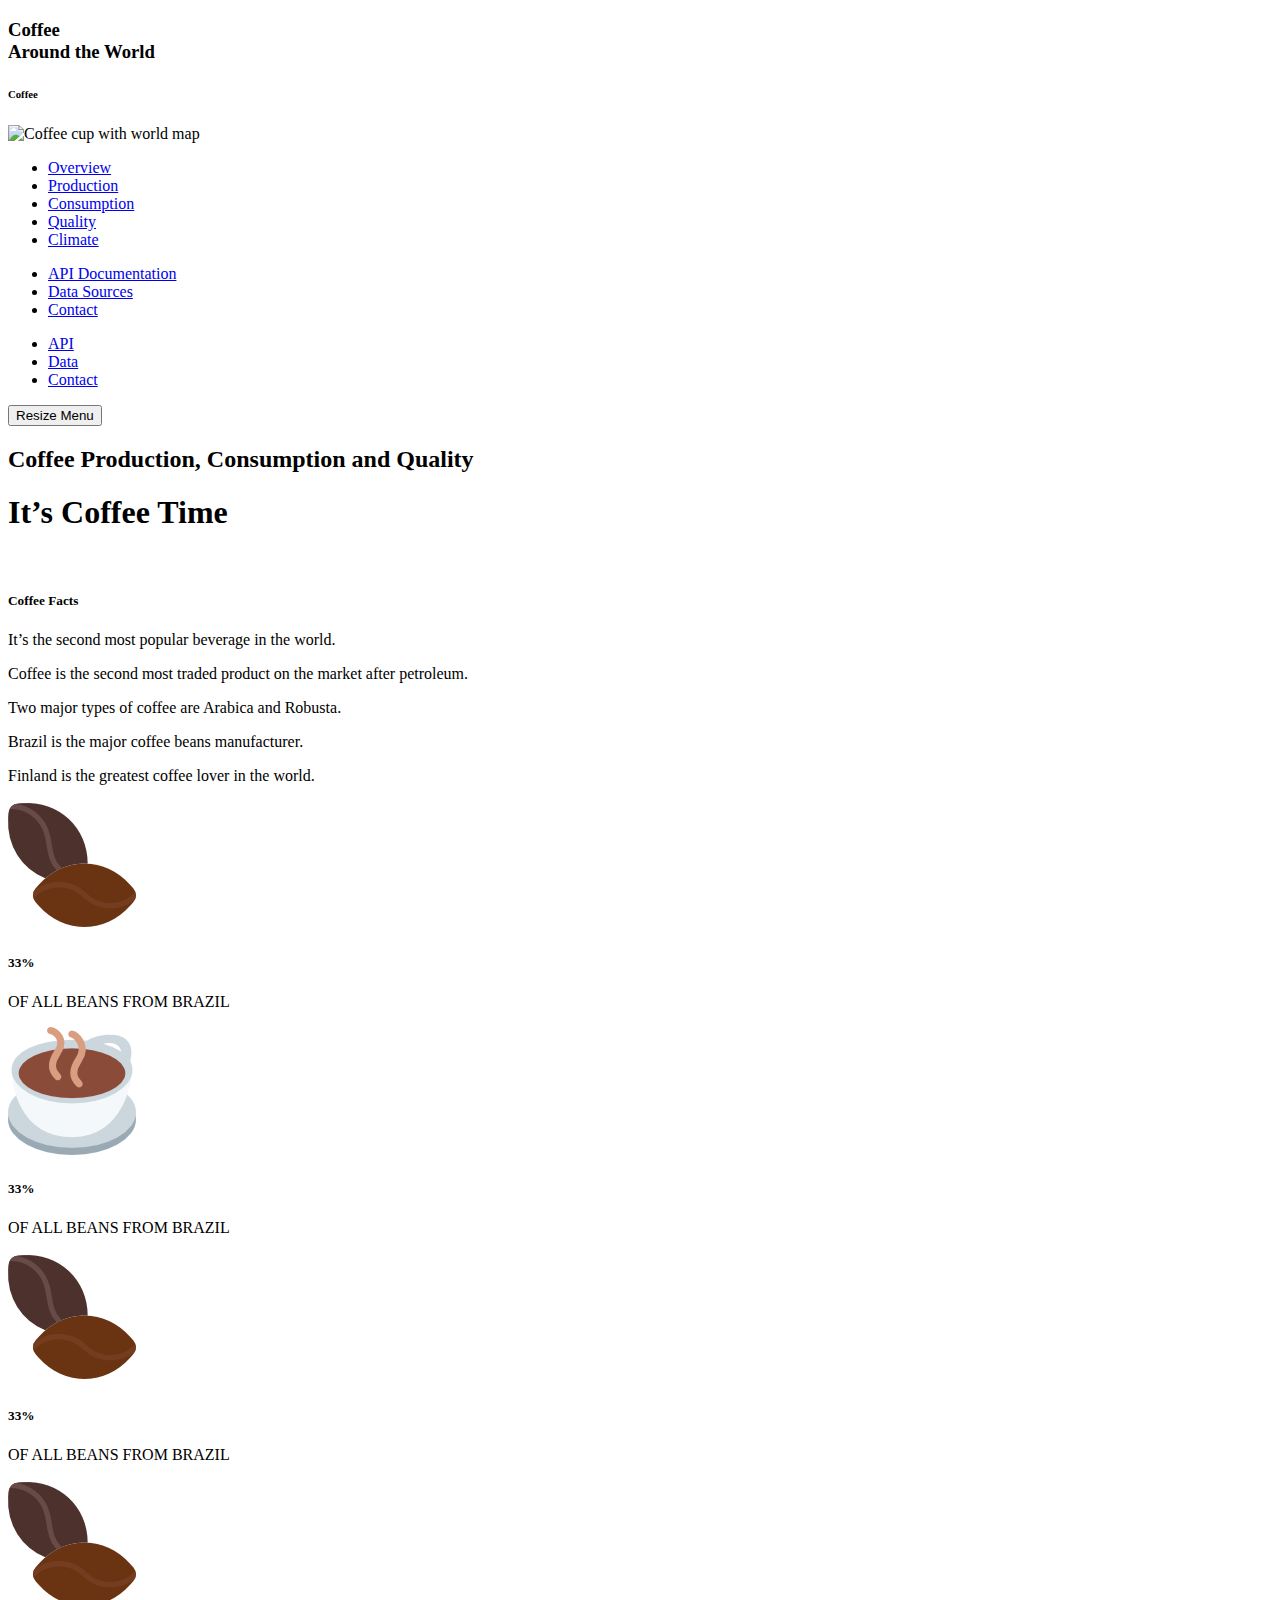
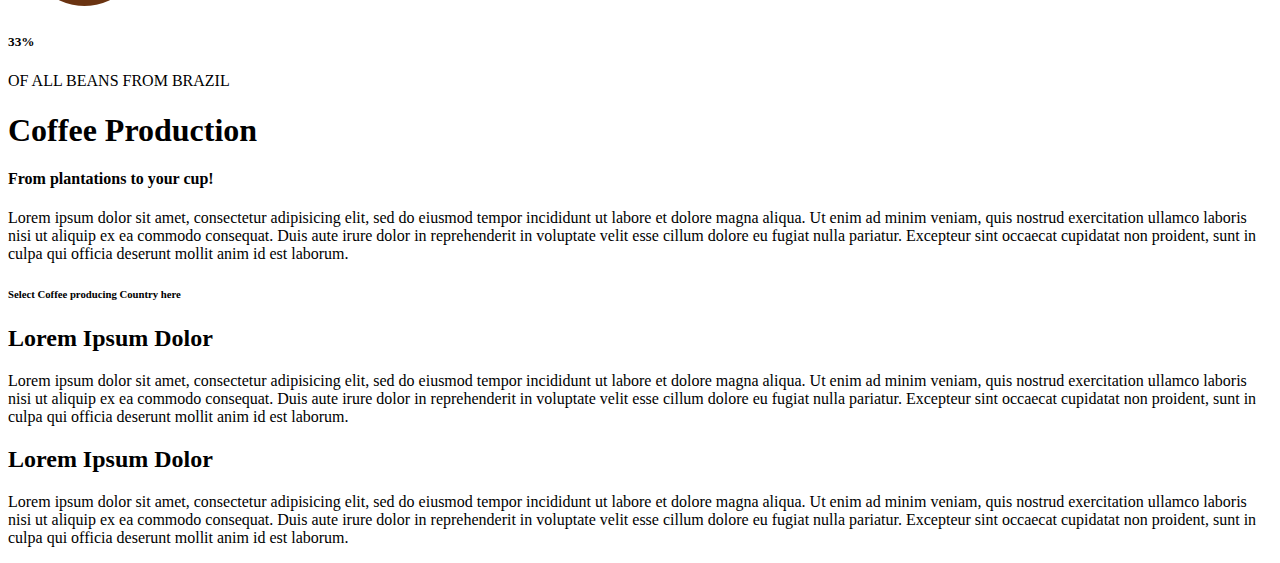
==== templates/index.html @ 1dfc7ce3 "predict page" ====
<!DOCTYPE html>
<html lang="en">
  <head>
    <meta charset="utf-8" />
    <meta name="viewport" content="width=device-width initial-scale=1" />
    <meta http-equiv="X-UA-Compatible" content="IE=edge" />
    <title>Coffee Production, Consumption and Quality</title>

    <!-- Bootstrap CSS CDN -->
    <link rel="stylesheet" href="https://stackpath.bootstrapcdn.com/bootstrap/4.1.0/css/bootstrap.min.css" integrity="sha384-9gVQ4dYFwwWSjIDZnLEWnxCjeSWFphJiwGPXr1jddIhOegiu1FwO5qRGvFXOdJZ4" crossorigin="anonymous">
    <!-- Our Custom CSS -->
    <link rel="stylesheet" href="static/css/style.css">

    <!-- JSuites CSS-->
    <link rel="stylesheet" href="https://jsuites.net/v4/jsuites.css" type="text/css" />

    <!-- Font Awesome JS -->
    <script defer src="https://use.fontawesome.com/releases/v5.0.13/js/solid.js" integrity="sha384-tzzSw1/Vo+0N5UhStP3bvwWPq+uvzCMfrN1fEFe+xBmv1C/AtVX5K0uZtmcHitFZ" crossorigin="anonymous"></script>
    <script defer src="https://use.fontawesome.com/releases/v5.0.13/js/fontawesome.js" integrity="sha384-6OIrr52G08NpOFSZdxxz1xdNSndlD4vdcf/q2myIUVO0VsqaGHJsB0RaBE01VTOY" crossorigin="anonymous"></script>
</head>

<body>

    <div class="wrapper">
        <!-- Sidebar  -->
        <nav id="sidebar">
            <div class="sidebar-header text-center">
                <h3>Coffee<br><span>Around the World</span></h3>
                <strong><h6>Coffee</h6></strong>
            </div>
            <img id="logo" src="static/images/worldcup.jfif" alt="Coffee cup with world map"/>
            <ul class="list-unstyled components">
                <li class="active">
                    <a href="#content">
                        <i class="fa fa-globe"></i>
                        Overview
                    </a>
                </li>                
                <li>
                    <a href="#production">
                        <i class="fas fa-seedling" ></i>
                        Production
                    </a>
                </li>
                <li>
                    <a href="#consumption">
                        <i class="fas fa-coffee"></i>
                        Consumption
                    </a>                   
                </li>
                <li>
                    <a href="#quality">
                        <i class="fas fa-certificate"></i>
                        Quality
                    </a>
                </li>
                <li>
                    <a href="#climate">
                        <i class="fas fa-sun"></i>
                        Climate
                    </a>
                </li>
            </ul>

            <ul class="list-unstyled CTAs">
                <li>
                    <a href="api" class="download">
                        <i class="fas fa-file-alt"></i>
                        API Documentation
                    </a>
                </li>
                <li>
                    <a href="#" class="article">
                        <i class="fas fa-table"></i>
                        Data Sources 
                    </a>
                </li>    
                <li>
                    <a href="#">
                        <i class="fas fa-address-card"></i>
                        Contact
                    </a>
                </li>                                          
            </ul>
            <ul class="list-unstyled nonCTAs">
                <li>
                    <a href="#" class="download">
                        <i class="fas fa-file-alt"></i>
                        API
                    </a>
                </li>
                <li>
                    <a href="#" class="article">
                        <i class="fas fa-table"></i>
                        Data
                    </a>
                </li>    
                <li>
                    <a href="#contact">
                        <i class="fas fa-address-card"></i>
                        Contact
                    </a>
                </li>                                          
            </ul>            
        </nav>

        <!-- Page Content  -->
        <div id="content">

            <nav class="navbar navbar-expand-lg navbar-light">
                <div class="container-fluid">

                    <button type="button" id="sidebarCollapse" class="btn btn-dark">
                        <i class="fas fa-align-left"></i>
                        <span>Resize Menu</span>
                    </button>
                    
                    <div class="main-heading text-center">
                        <h2>Coffee Production, Consumption and Quality</h2>
                    </div>
                </div>
            </nav>
            <div id="banner-container">
                <div class="hero-image">
                    <div class="hero-text">
                      <h1>It’s Coffee Time</h1><br>
                      <h5>Coffee Facts</h5>
                      <p>It’s the second most popular beverage in the world.</p>
                      <p>Coffee is the second most traded product on the market after petroleum.</p>
                      <p>Two major types of coffee are Arabica and Robusta.</p>
                      <p>Brazil is the major coffee beans manufacturer.</p>
                      <p>Finland is the greatest coffee lover in the world.</p>
                    </div>
                </div>
                <div class="stats container">
                    <div class="row">
                        <div class="stat-cards col-md-3 col-sm-6">
                            <img class="card-img" src="../static/images/coffee-bean-icon.png" alt="Coffee beans">
                            <div class="card-body">
                              <h5 class="card-title">33%</h5>
                              <p class="card-text">OF ALL BEANS FROM BRAZIL</p>
                            </div>
                        </div>
                        <div class="stat-cards col-md-3 col-sm-6">
                            <img class="card-img" src="../static/images/coffee-cup.png" alt="Coffee beans">
                            <div class="card-body">
                              <h5 class="card-title">33%</h5>
                              <p class="card-text">OF ALL BEANS FROM BRAZIL</p>
                            </div>
                        </div>
                        <div class="stat-cards col-md-3 col-sm-6">
                            <img class="card-img" src="../static/images/coffee-bean-icon.png" alt="Coffee beans">
                            <div class="card-body">
                              <h5 class="card-title">33%</h5>
                              <p class="card-text">OF ALL BEANS FROM BRAZIL</p>
                            </div>
                        </div>
                        <div class="stat-cards col-md-3 col-sm-6">
                            <img class="card-img" src="../static/images/coffee-bean-icon.png" alt="Coffee beans">
                            <div class="card-body">
                              <h5 class="card-title">33%</h5>
                              <p class="card-text">OF ALL BEANS FROM BRAZIL</p>
                            </div>
                        </div>
                    </div>
                </div> 
            </div>

            <div class="line"></div>

            <section id="production">
                <div class="container-fluid" class="fullheight">
                <div class="row">
                    <div class="col-lg-12">   
                        <h1>Coffee Production</h1>
                        <h4>From plantations to your cup!</h4>
                        <p>Lorem ipsum dolor sit amet, consectetur adipisicing elit, sed do eiusmod tempor incididunt ut labore et dolore magna aliqua. Ut enim ad minim veniam, quis nostrud exercitation ullamco laboris nisi ut aliquip ex ea commodo consequat. Duis aute irure dolor in reprehenderit in voluptate velit esse cillum dolore eu fugiat nulla pariatur. Excepteur sint occaecat cupidatat non proident, sunt in culpa qui officia deserunt mollit anim id est laborum.</p>
                        <h6>Select Coffee producing Country here</h6>
                        <div id="dropdownPro" onchange="optionChanged(this.value)"></div>
                        <div id="prodLine"></div>
                    </div> 
                </div>
            </div>
            </section>

            <div class="line"></div>

            <section id="consumption">
                <div class="container-fluid" class="fullheight">
                <div class="row">
                    <div class="col-lg-12">   
                        <h2>Lorem Ipsum Dolor</h2>
                        <p>Lorem ipsum dolor sit amet, consectetur adipisicing elit, sed do eiusmod tempor incididunt ut labore et dolore magna aliqua. Ut enim ad minim veniam, quis nostrud exercitation ullamco laboris nisi ut aliquip ex ea commodo consequat. Duis aute irure dolor in reprehenderit in voluptate velit esse cillum dolore eu fugiat nulla pariatur. Excepteur sint occaecat cupidatat non proident, sunt in culpa qui officia deserunt mollit anim id est laborum.</p>
                        <div id="consLine"></div>
                    </div> 
                </div>
            </div>
            </section>

            <div class="line"></div>

            <section id="quality">
                <div class="container-fluid" class="fullheight">
                <div class="row">
                    <div class="col-lg-12">   
                        <h2>Lorem Ipsum Dolor</h2>
                        <p>Lorem ipsum dolor sit amet, consectetur adipisicing elit, sed do eiusmod tempor incididunt ut labore et dolore magna aliqua. Ut enim ad minim veniam, quis nostrud exercitation ullamco laboris nisi ut aliquip ex ea commodo consequat. Duis aute irure dolor in reprehenderit in voluptate velit esse cillum dolore eu fugiat nulla pariatur. Excepteur sint occaecat cupidatat non proident, sunt in culpa qui officia deserunt mollit anim id est laborum.</p>
                        <div id="ql"></div>
                    </div> 
                </div>
            </div>
            </section>
            
        </div>
    </div>

    <!-- jQuery CDN - Slim version (=without AJAX) -->
    <script src="https://code.jquery.com/jquery-3.3.1.slim.min.js" integrity="sha384-q8i/X+965DzO0rT7abK41JStQIAqVgRVzpbzo5smXKp4YfRvH+8abtTE1Pi6jizo" crossorigin="anonymous"></script>
    <!-- Popper.JS -->
    <script src="https://cdnjs.cloudflare.com/ajax/libs/popper.js/1.14.0/umd/popper.min.js" integrity="sha384-cs/chFZiN24E4KMATLdqdvsezGxaGsi4hLGOzlXwp5UZB1LY//20VyM2taTB4QvJ" crossorigin="anonymous"></script>
    <!-- Bootstrap JS -->
    <script src="https://stackpath.bootstrapcdn.com/bootstrap/4.1.0/js/bootstrap.min.js" integrity="sha384-uefMccjFJAIv6A+rW+L4AHf99KvxDjWSu1z9VI8SKNVmz4sk7buKt/6v9KI65qnm" crossorigin="anonymous"></script>

    <script type="text/javascript">
        $(document).ready(function () {
            $('#sidebarCollapse').on('click', function () {
                $('#sidebar').toggleClass('active');
                $('#content').toggleClass('expand');
            });
        });
    </script>
    <!-- D3 JavaScript -->
    <script src="https://d3js.org/d3.v5.min.js"></script>
    <!-- Jsuits library for Dropdown -->
    <script src="https://jsuites.net/v3/jsuites.js"></script>
    <!-- Plotly JavaScript -->
    <script src="https://cdn.plot.ly/plotly-latest.min.js"></script> 

    <!-- Local JS files -->
    <script src="../static/js/prodMap.js"></script>
    <script type="text/javascript" src="../static/js/dropdown.js"></script>
    <script src="../static/js/logic.js"></script>
</body>

</html>
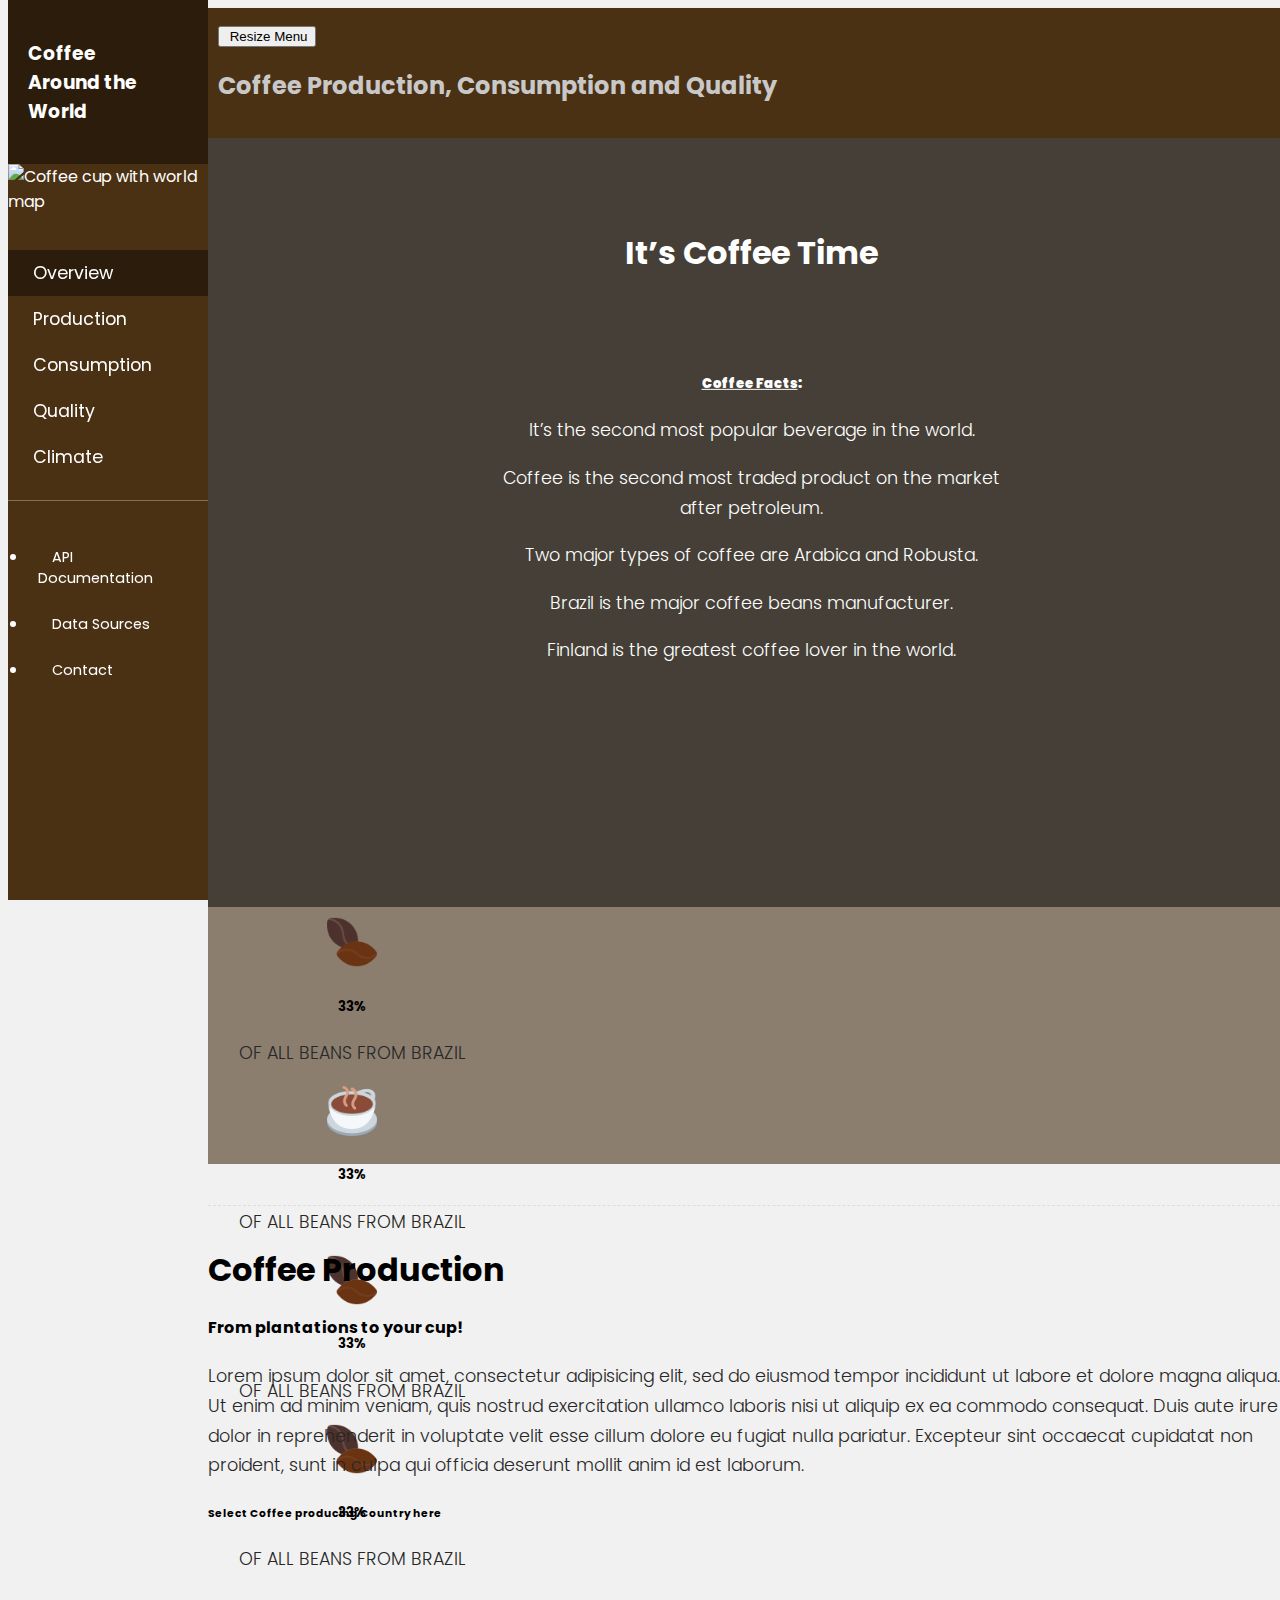
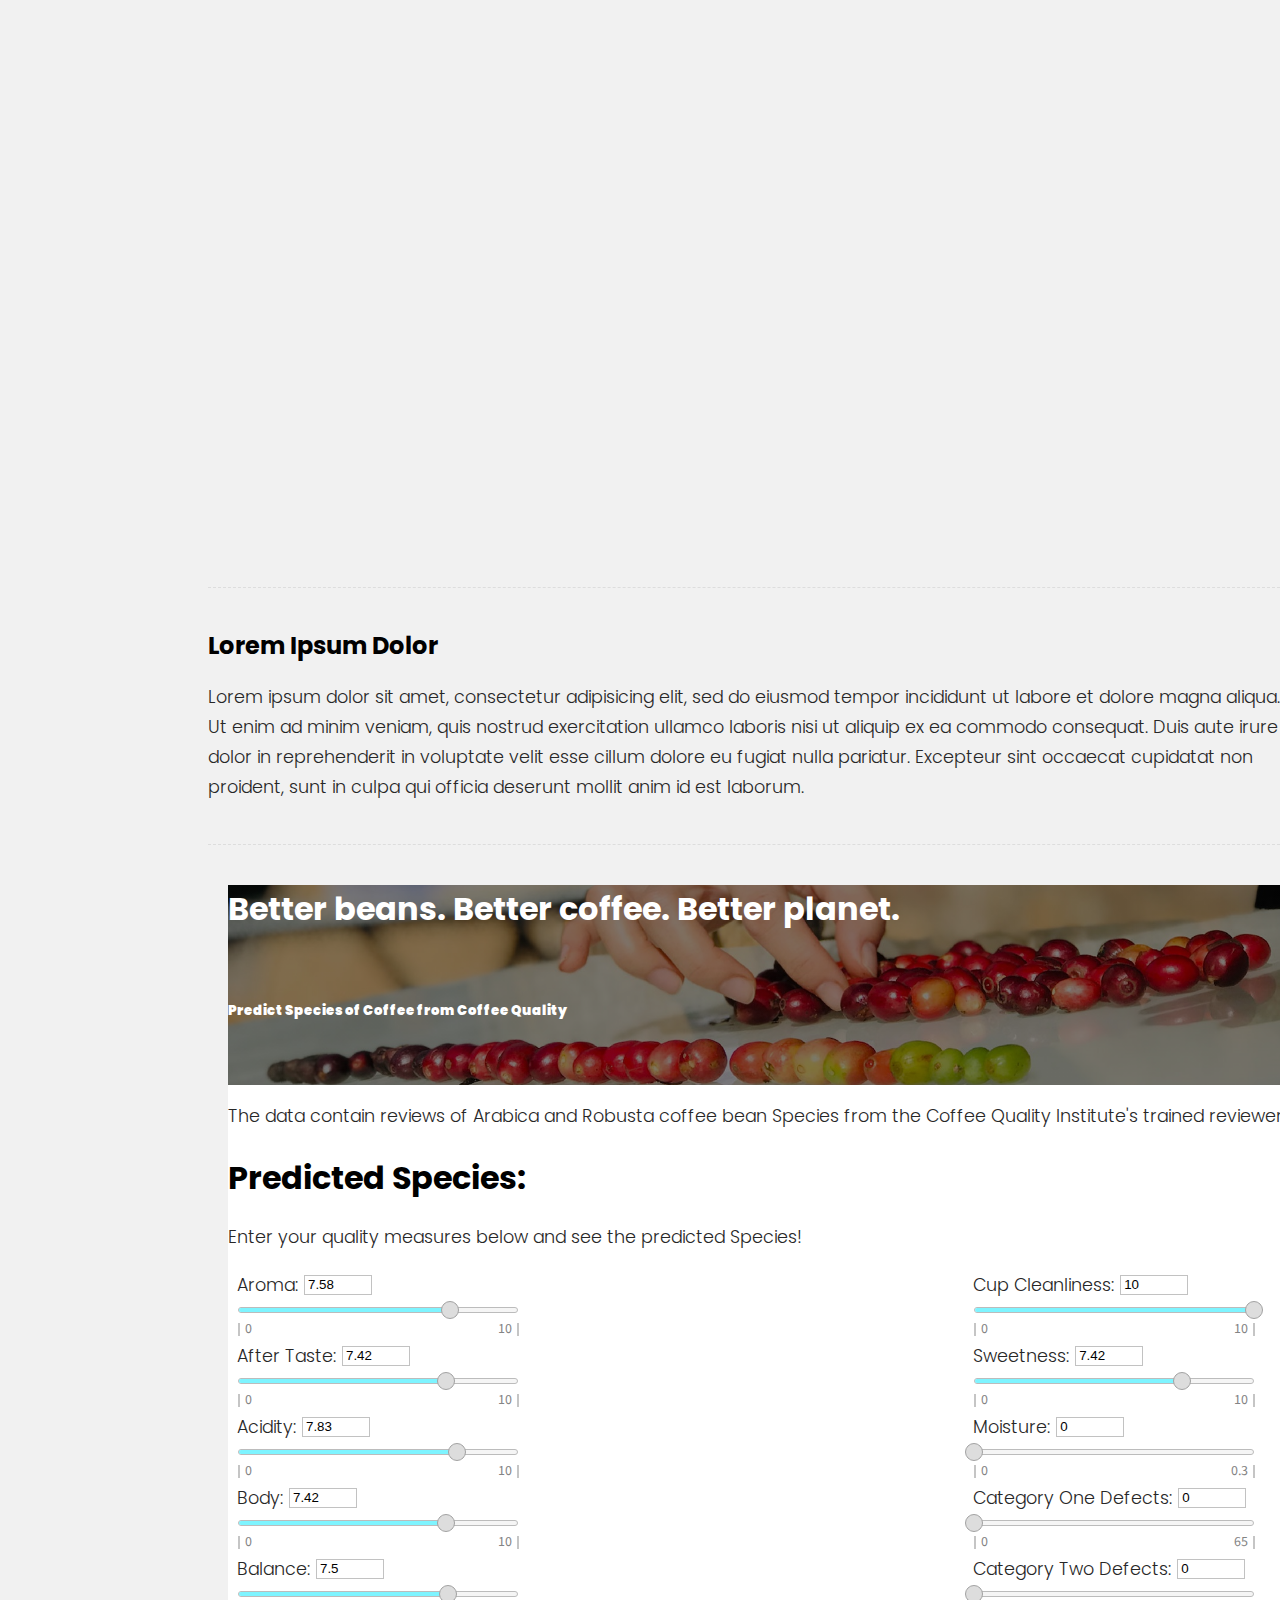
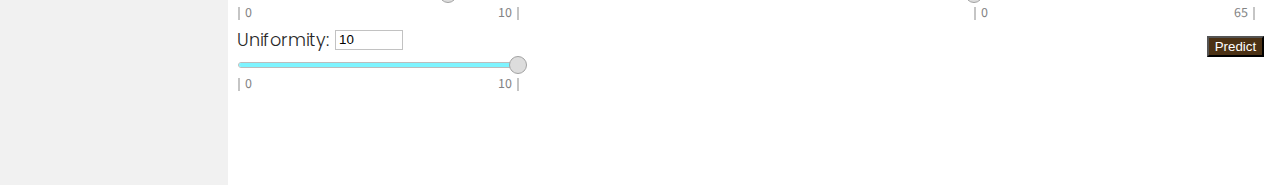
==== commit c8322625: "edits" ====
--- a/templates/index.html
+++ b/templates/index.html
@@ -9,7 +9,8 @@
     <!-- Bootstrap CSS CDN -->
     <link rel="stylesheet" href="https://stackpath.bootstrapcdn.com/bootstrap/4.1.0/css/bootstrap.min.css" integrity="sha384-9gVQ4dYFwwWSjIDZnLEWnxCjeSWFphJiwGPXr1jddIhOegiu1FwO5qRGvFXOdJZ4" crossorigin="anonymous">
     <!-- Our Custom CSS -->
-    <link rel="stylesheet" href="static/css/style.css">
+    <link rel="stylesheet" href="../static/css/style.css">
+    <link rel=stylesheet href="../static/css/slider.css"/>
 
     <!-- JSuites CSS-->
     <link rel="stylesheet" href="https://jsuites.net/v4/jsuites.css" type="text/css" />
@@ -20,7 +21,7 @@
 </head>
 
 <body>
-
+ 
     <div class="wrapper">
         <!-- Sidebar  -->
         <nav id="sidebar">
@@ -121,10 +122,10 @@
                 </div>
             </nav>
             <div id="banner-container">
-                <div class="hero-image">
+                <div id="banner" class="hero-image">
                     <div class="hero-text">
                       <h1>It’s Coffee Time</h1><br>
-                      <h5>Coffee Facts</h5>
+                      <h5><strong><u>Coffee Facts</u>:</strong></h5>
                       <p>It’s the second most popular beverage in the world.</p>
                       <p>Coffee is the second most traded product on the market after petroleum.</p>
                       <p>Two major types of coffee are Arabica and Robusta.</p>
@@ -169,32 +170,32 @@
             <div class="line"></div>
 
             <section id="production">
-                <div class="container-fluid" class="fullheight">
-                <div class="row">
-                    <div class="col-lg-12">   
+                <!-- <div class="container-fluid" class="fullheight">
+                <div class="row">
+                    <div class="col-lg-10">    -->
                         <h1>Coffee Production</h1>
                         <h4>From plantations to your cup!</h4>
                         <p>Lorem ipsum dolor sit amet, consectetur adipisicing elit, sed do eiusmod tempor incididunt ut labore et dolore magna aliqua. Ut enim ad minim veniam, quis nostrud exercitation ullamco laboris nisi ut aliquip ex ea commodo consequat. Duis aute irure dolor in reprehenderit in voluptate velit esse cillum dolore eu fugiat nulla pariatur. Excepteur sint occaecat cupidatat non proident, sunt in culpa qui officia deserunt mollit anim id est laborum.</p>
                         <h6>Select Coffee producing Country here</h6>
                         <div id="dropdownPro" onchange="optionChanged(this.value)"></div>
                         <div id="prodLine"></div>
-                    </div> 
-                </div>
-            </div>
+                    <!-- </div> 
+                </div>
+            </div> -->
             </section>
 
             <div class="line"></div>
 
             <section id="consumption">
-                <div class="container-fluid" class="fullheight">
-                <div class="row">
-                    <div class="col-lg-12">   
+                <!-- <div class="container-fluid" class="fullheight">
+                <div class="row">
+                    <div class="col-lg-10">    -->
                         <h2>Lorem Ipsum Dolor</h2>
                         <p>Lorem ipsum dolor sit amet, consectetur adipisicing elit, sed do eiusmod tempor incididunt ut labore et dolore magna aliqua. Ut enim ad minim veniam, quis nostrud exercitation ullamco laboris nisi ut aliquip ex ea commodo consequat. Duis aute irure dolor in reprehenderit in voluptate velit esse cillum dolore eu fugiat nulla pariatur. Excepteur sint occaecat cupidatat non proident, sunt in culpa qui officia deserunt mollit anim id est laborum.</p>
                         <div id="consLine"></div>
-                    </div> 
-                </div>
-            </div>
+                    <!-- </div> 
+                </div>
+            </div> -->
             </section>
 
             <div class="line"></div>
@@ -202,12 +203,55 @@
             <section id="quality">
                 <div class="container-fluid" class="fullheight">
                 <div class="row">
-                    <div class="col-lg-12">   
-                        <h2>Lorem Ipsum Dolor</h2>
-                        <p>Lorem ipsum dolor sit amet, consectetur adipisicing elit, sed do eiusmod tempor incididunt ut labore et dolore magna aliqua. Ut enim ad minim veniam, quis nostrud exercitation ullamco laboris nisi ut aliquip ex ea commodo consequat. Duis aute irure dolor in reprehenderit in voluptate velit esse cillum dolore eu fugiat nulla pariatur. Excepteur sint occaecat cupidatat non proident, sunt in culpa qui officia deserunt mollit anim id est laborum.</p>
-                        <div id="ql"></div>
-                    </div> 
-                </div>
+                    <div class="col-lg-12">
+                        <div id="quality_banner" class="hero-image">
+                            <div class="hero-text text-center">
+                              <h1>Better beans. Better coffee. Better planet.</h1><br>
+                              <h5 class="text-center"><strong>Predict Species of Coffee from Coffee Quality</strong></h5>
+                            </div>
+                        </div>                           
+                    </div>
+                </div> 
+                <div class="row">
+                    <div class="col-lg-12 text-center">
+                        <p>The data contain reviews of Arabica and Robusta coffee bean Species from the Coffee Quality Institute's trained reviewers.</p>
+                        <h1>Predicted Species: <span id="predicted_species"></span></h1>
+                        <p>Enter your quality measures below and see the predicted Species!</p>
+                    </div>
+                </div>
+                <div class="row sliders">
+                    <div class="col-md-6 col-sm-12">   
+                        <div class="slider_content1">  
+                            <input type="text" class="slider1" name="value1" id="inputAroma" text="Aroma:" min=0 max=10 round=2 value=7.58>
+                            <input type="text" class="slider1" name="value2" id="inputAftertaste" text="After Taste:" min=0 max=10 round=2 value=7.42>
+                            <input type="text" class="slider1" name="value3" id="inputAcidity" text="Acidity:" min=0 max=10 round=2 value=7.83>
+                            <input type="text" class="slider1" name="value4" id="inputBody" text="Body:" min=0 max=10 round=2 value=7.42>
+                            <input type="text" class="slider1" name="value5" id="inputBalance" text="Balance:" min=0 max=10 round=2 value=7.5>
+                            <input type="text" class="slider1" name="value6" id="inputUniformity" text="Uniformity:" min=0 max=10 round=2 value=10>
+                        </div>
+                    </div>
+
+                    <div class="col-md-6 col-sm-12"> 
+                        <div class="slider_content2">
+                            <input type="text" class="slider1" name="value7" id="inputCleanCup" text="Cup Cleanliness:" min=0 max=10 round=2 value=10>
+                            <input type="text" class="slider1" name="value8" id="inputSweetness" text="Sweetness:" min=0 max=10 round=2 value=7.42>
+
+                            <input type="text" class="slider1" name="value9" id="inputMoisture" text="Moisture:" min=0 max=0.3 round=2 value=0.00 color="#ffc8c7">
+                            <input type="text" class="slider1" name="value10" id="inputC1Defect" text="Category One Defects:" min=0 max=65 value=0 color="#ffcdcd">
+                            <input type="text" class="slider1" name="value11" id="inputC2Defect" text="Category Two Defects:" min=0 max=65 value=0 color="#ffcdcd">   
+                            
+                            <input id="btn" type="submit" value="Predict" class="btn btn-default">
+                        </div>
+                    </div>
+                </div>
+
+                <div class="row">
+                    <div class="col-lg-12 d-flex justify-content-center">
+                        <!-- <img id="imgSpecies" src="../static//images/coffee-species.jpg" alt="ARABICA   ROBUSTA"> -->
+                    </div>
+                </div>
+                <div class="row">
+
             </div>
             </section>
             
@@ -240,6 +284,10 @@
     <script src="../static/js/prodMap.js"></script>
     <script type="text/javascript" src="../static/js/dropdown.js"></script>
     <script src="../static/js/logic.js"></script>
+    <!-- Quality Section -->
+    <script type="text/javascript" src="../static/js/sliders.js"></script>
+    <script src="../static/js/predictSpecies.js"></script>
+    
 </body>
 
 </html>--- a/static/css/style.css
+++ b/static/css/style.css
@@ -0,0 +1,427 @@
+@import "https://fonts.googleapis.com/css?family=Poppins:300,400,500,600,700";
+body {
+    font-family: 'Poppins', sans-serif;
+    background: #f1f1f1;
+}
+
+p {
+    font-family: 'Poppins', sans-serif;
+    font-size: 1.1em;
+    font-weight: 300;
+    line-height: 1.7em;
+    color: #272727;
+}
+
+a,
+a:hover,
+a:focus {
+    color: inherit;
+    text-decoration: none;
+    transition: all 0.3s;
+}
+
+.navbar {
+    padding: 15px 10px;
+    background: #4b3114;
+    border: none;
+    border-radius: 0;
+    box-shadow: 1px 1px 3px rgba(0, 0, 0, 0.1);
+}
+
+.navbar-btn {
+    box-shadow: none;
+    outline: none !important;
+    border: none;
+}
+
+.line {
+    width: 100%;
+    height: 1px;
+    border-bottom: 1px dashed #ddd;
+    margin: 40px 0;
+}
+
+i,
+span {
+    display: inline-block;
+}
+
+/* ---------------------------------------------------
+    SIDEBAR STYLE
+----------------------------------------------------- */
+
+.wrapper {
+    display: flex;
+    align-items: stretch;
+}
+
+#logo {
+    width: 100%;
+}
+
+#sidebar {
+    top: 0;
+    bottom: 0;
+    position: fixed;
+    min-width: 200px;
+    max-width: 200px;
+    background: #4b3114;
+    color: #fff;
+    transition: all 0.3s;
+    z-index: 1;
+}
+
+#sidebar .nonCTAs {
+    display: none;
+}
+
+#sidebar.active {
+    min-width: 100px;
+    max-width: 100px;
+    text-align: center;
+}
+
+#sidebar.active .sidebar-header h3,
+#sidebar.active .CTAs {
+    display: none;
+}
+#sidebar.active .nonCTAs {
+    display: block;
+}
+
+#sidebar.active .sidebar-header strong {
+    display: block;
+}
+
+#sidebar ul li a {
+    text-align: left;
+}
+
+#sidebar.active ul li a {
+    padding: 20px 0px;
+    text-align: center;
+    font-size: 0.85em;
+}
+
+#sidebar.active ul li a i {
+    margin-right: 0;
+    display: block;
+    font-size: 1.8em;
+    margin-bottom: 5px;
+}
+
+#sidebar.active .dropdown-toggle::after {
+    top: auto;
+    bottom: 10px;
+    right: 50%;
+    -webkit-transform: translateX(50%);
+    -ms-transform: translateX(50%);
+    transform: translateX(50%);
+}
+
+#sidebar .sidebar-header {
+    padding: 20px;
+    background: #2b1c0b;
+}
+
+#sidebar .sidebar-header strong {
+    display: none;
+    font-size: 1.8em;
+}
+
+#sidebar ul.components {
+    padding: 20px 0;
+    border-bottom: 1px solid #837157;
+}
+
+#sidebar ul li a {
+    padding: 10px;
+    font-size: 1.1em;
+    display: block;
+}
+
+#sidebar ul li a:hover {
+    color: #4b3114;
+    background: #fff;
+}
+
+#sidebar ul li a i {
+    margin-right: 10px;
+}
+
+#sidebar ul li.active>a,
+a[aria-expanded="true"] {
+    color: #fff;
+    background: #2b1c0b;
+}
+
+a[data-toggle="collapse"] {
+    position: relative;
+}
+
+.dropdown-toggle::after {
+    display: block;
+    position: absolute;
+    top: 50%;
+    right: 20px;
+    transform: translateY(-50%);
+}
+
+ul ul a {
+    font-size: 0.9em !important;
+    padding-left: 30px !important;
+    background: #2b1c0b;
+}
+
+ul.CTAs {
+    padding: 20px;
+}
+
+ul.CTAs a {
+    text-align: center;
+    font-size: 0.9em !important;
+    display: block;
+    border-radius: 5px;
+    margin-bottom: 5px;
+}
+
+
+/* ---------------------------------------------------
+    CONTENT STYLE
+----------------------------------------------------- */
+section {
+    width: 100%;
+}
+
+#content {
+    float: right;
+    position: relative;
+    left: 200px;
+    width: 86%;
+    min-height: 100vh;
+    transition: all 0.3s;
+    z-index: -1;
+}
+
+#content.expand {
+    left: 100px !important;
+    width: 94%;
+} 
+
+.main-heading { 
+    width: 100%;
+    color: #c8c8c9;
+}
+
+#banner-container {
+    width: 100%;
+    height: 34%;
+    background-color: #8b7e6f;
+}
+
+
+/* The hero image */
+#banner {
+    /* Use "linear-gradient" to add a darken background effect to the image (photographer.jpg). This will make the text easier to read */
+    background-image: linear-gradient(rgba(0, 0, 0, 0.5), rgba(0, 0, 0, 0.5)), url("../images/bannerbg.txt");
+  
+    /* Set a specific height */
+    height: 75%;
+  
+    /* Position and center the image to scale nicely on all screens */
+    background-position: center;
+    background-repeat: no-repeat;
+    background-size: cover;
+    position: relative;
+  }
+  
+  /* Place text in the middle of the image */
+  #banner .hero-text {
+    text-align: center;
+    position: absolute;
+    top: 40%;
+    left: 50%;
+    transform: translate(-50%, -50%);
+    color: white !important;
+  }
+
+  #banner .hero-text h1 {
+    margin-bottom: 50px;
+  }
+
+  #banner .hero-text p {
+    color: white !important;
+  }
+
+  .stat-cards {
+    margin-top: 10px;
+    max-width: 18rem;
+    text-align: center;
+  }
+
+  .card-img{
+      width: 50px;
+      height: 50px;
+  }
+
+
+/* ---------------------------------------------------
+    PRODUCTION
+----------------------------------------------------- */
+#production {
+    width: 100%;
+    min-height: 100vh;
+    transition: all 0.3s;
+}
+
+#prodLine {
+    width: 100%;
+    height: auto;
+}
+
+
+
+/* ---------------------------------------------------
+    QUALITY
+----------------------------------------------------- */
+#quality {
+    width: 99%;
+    min-height: 100vh;
+    background-color: #fff;
+    transition: all 0.3s;
+    margin: 0 20px;
+}
+
+#quality_banner {
+    height: 200px;
+    background-image: linear-gradient(rgba(0, 0, 0, 0.5), rgba(0, 0, 0, 0.5)), url("../images/coffee-quality.jpg");
+    background-position: center;
+    background-repeat: no-repeat;
+    background-size: cover;
+}
+
+#quality_banner .hero-text {
+    color: #fff;
+}
+
+#imgSpecies{
+    width: 400px;
+    height: auto;
+    padding: 0 5%;
+}
+
+.sliders {
+    background-image: linear-gradient(rgba(0, 0, 0, 0.4), rgba(0, 0, 0, 0.4)), url("../images/coffee-species.jpg");
+    background-position: center;
+    background-repeat: no-repeat;
+    background-size: 35%;
+}
+
+.slider_content1 {
+    float: left;
+    width:300px
+}
+
+.slider_content2 {
+    float: right;
+    width: 300px;
+    margin-right: 40px;
+}
+
+#btn {
+    float: right;
+    margin-top: 10px;
+    background-color: #4b3114;
+    color: #fff;
+}
+
+
+/* ---------------------------------------------------
+    MEDIAQUERIES
+----------------------------------------------------- */
+
+@media (max-width: 768px) {
+    #sidebar {
+        min-width: 100px;
+        max-width: 100px;
+        text-align: center;
+        margin-left: -100px !important;
+    }
+    #content {
+        left: 0px !important;
+        width: 100%;
+    }     
+    .dropdown-toggle::after {
+        top: auto;
+        bottom: 10px;
+        right: 50%;
+        -webkit-transform: translateX(50%);
+        -ms-transform: translateX(50%);
+        transform: translateX(50%);
+    }
+    #sidebar.active {
+        margin-left: 0 !important;
+    } 
+    #content.expand {
+        left: 100px !important;
+        width: 87%;
+    }    
+    #sidebar .sidebar-header h3,
+    #sidebar .CTAs {
+        display: none;
+    }
+    #sidebar .sidebar-header strong {
+        display: block;
+    }
+    #sidebar ul li a {
+        padding: 20px 10px;
+    }
+    #sidebar ul li a span {
+        font-size: 0.85em;
+    }
+    #sidebar ul li a i {
+        margin-right: 0;
+        display: block;
+    }
+    #sidebar ul ul a {
+        padding: 10px !important;
+    }
+    #sidebar ul li a i {
+        font-size: 1.3em;
+    }
+    #sidebar {
+        margin-left: 0;
+    }
+    #sidebarCollapse span {
+        display: none;
+    }
+
+    /* Overview Page */
+
+    .main-heading { 
+        font-size: 1.5rem !important;
+    }
+   
+    #banner {
+        top: 50%;
+    }
+
+    .hero-text h1 {
+        font-size: 1.5rem !important;
+      }
+
+      .hero-text p {
+        font-size: 1rem !important;
+      }
+    
+      .stat-cards {
+        margin-top: 10px;
+        max-width: 6rem;
+        text-align: center;
+      }
+    
+      .card-img{
+          width: 25px;
+          height: 25px;
+      }
+}--- a/static/css/slider.css
+++ b/static/css/slider.css
@@ -0,0 +1,76 @@
+@import url("https://fonts.googleapis.com/css?family=Source+Sans+Pro:400,600,700&subset=latin-ext");
+.slider1_parent {
+  padding-bottom: 6px;
+  font-family: 'Source Sans Pro', sans-serif; }
+.slider1_parent .title {
+  display: inline;
+  line-height: 28px;
+  margin: 0 -4px 0 9px; }
+.slider1_parent .slider1 {
+  border: solid 1px #c2c2c2;
+  width: 60px;
+  padding: 0 3px 0 3px;
+  height: 18px;
+  vertical-align: top;
+  margin: 4px 4px 4px 10px; }
+.slider1_parent .main_block .groove_parent {
+  width: calc(100% - 20px);
+  margin: auto;
+  position: relative;
+  height: 20px; }
+.slider1_parent .main_block .groove_parent .groove {
+  position: relative;
+  height: 4px;
+  background-color: #f5f5f5;
+  top: 8px;
+  border-radius: 5px;
+  border: solid 1px #bcbcbc;
+  overflow: hidden;
+  cursor: pointer; }
+.slider1_parent .main_block .groove_parent .groove:hover {
+  filter: invert(3%); }
+.slider1_parent .main_block .groove_parent .groove .fill {
+  height: 4px;
+  width: 0;
+  background-color: #7ef4ff; }
+.slider1_parent .main_block .groove_parent .rider {
+  position: absolute;
+  width: 16px;
+  height: 16px;
+  background-color: #ddd;
+  top: 0;
+  border-radius: 13px;
+  margin: 2px;
+  border: solid 0.5px #a2a2a2;
+  cursor: pointer;
+  left: calc(0% - 11px);
+  -webkit-user-select: none;
+  -moz-user-select: none;
+  -ms-user-select: none; }
+.slider1_parent .main_block .groove_parent .rider:hover {
+  background-color: #d2d2d2; }
+.slider1_parent .main_block .groove_parent .rider:active {
+  background-color: #c1c1c1; }
+.slider1_parent .main_block .slider_range {
+  width: calc(100% - 19px);
+  border-left: solid 2px #c5c5c5;
+  border-right: solid 2px #c5c5c5;
+  height: 13px;
+  display: block;
+  font-size: 14px;
+  margin: 4px auto auto;
+  color: #848484; }
+.slider1_parent .main_block .slider_range tr {
+  width: 100%;
+  display: inline-flex; }
+.slider1_parent .main_block .slider_range tr .left {
+  width: 50%;
+  padding: 1px 5px;
+  margin-top: -9px; }
+.slider1_parent .main_block .slider_range tr .right {
+  width: 50%;
+  text-align: right;
+  padding: 1px 5px;
+  margin-top: -9px; }
+
+/*# sourceMappingURL=slider.css.map */
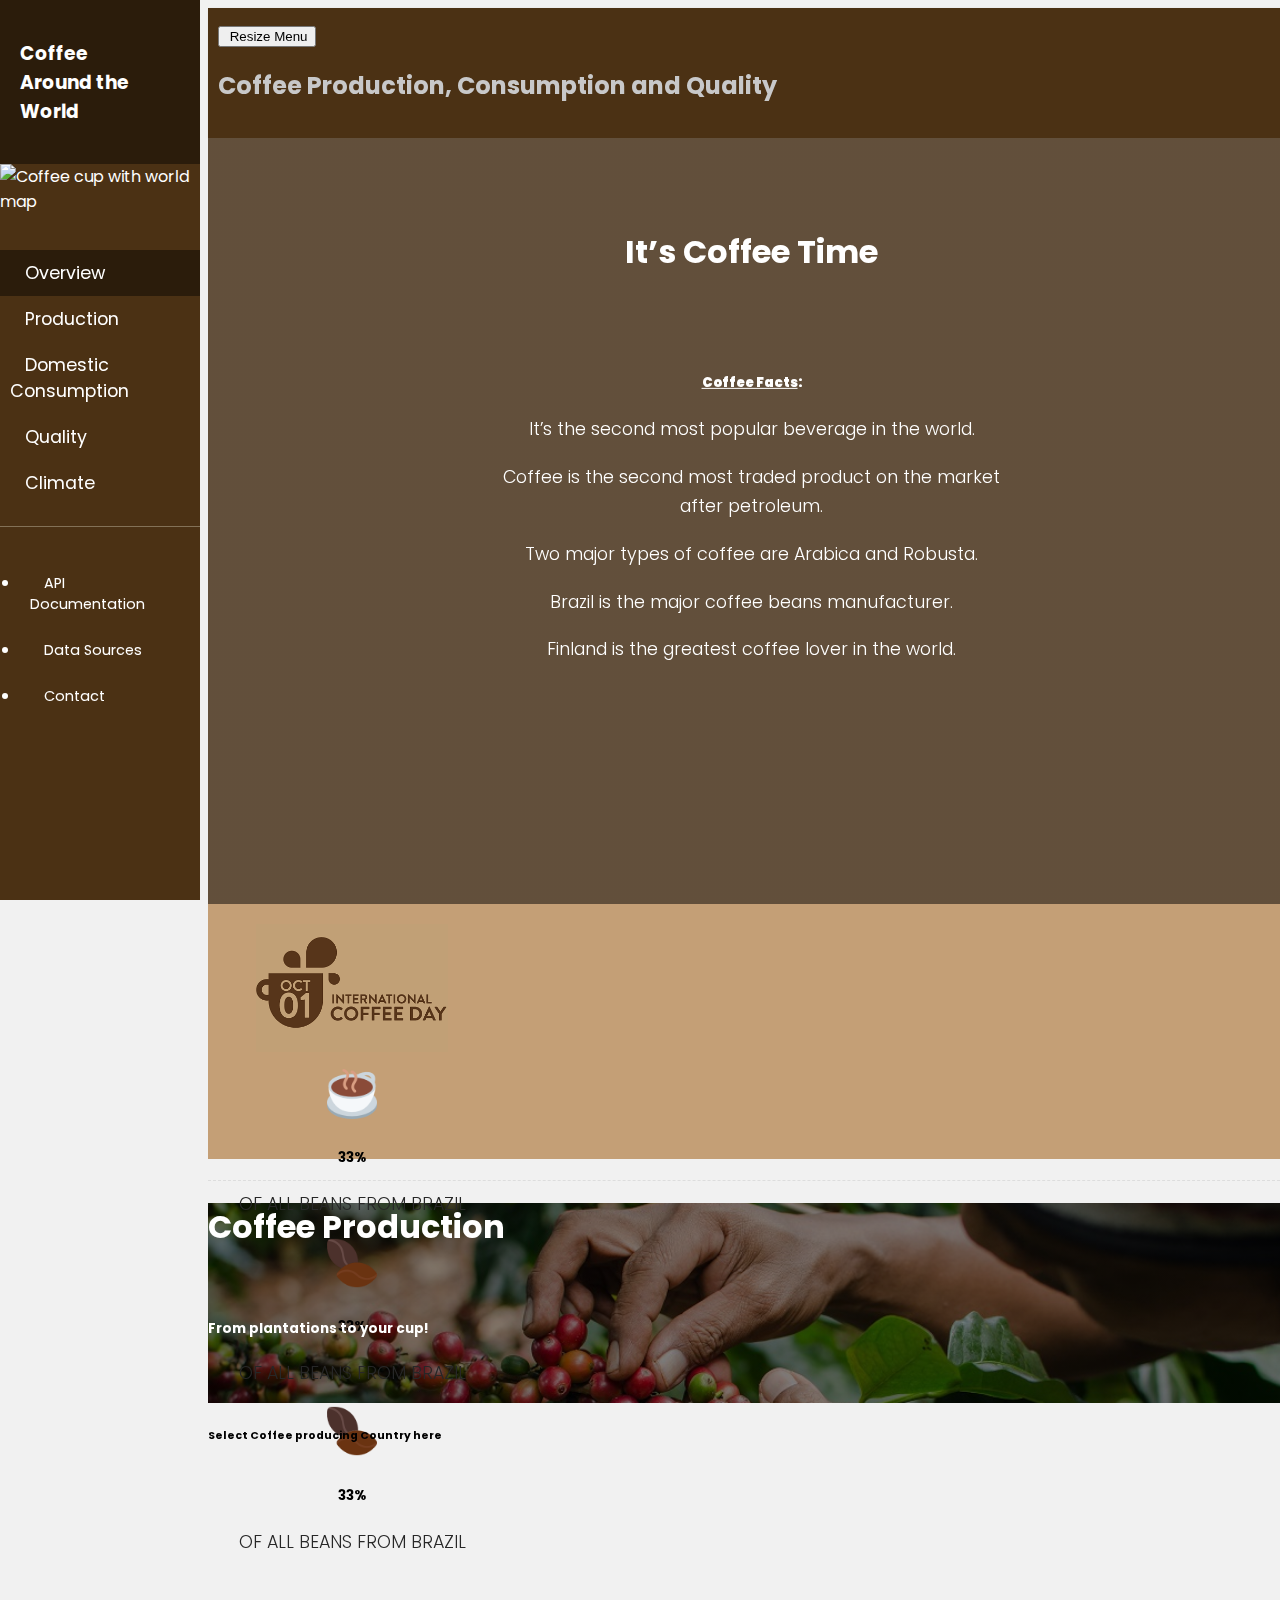
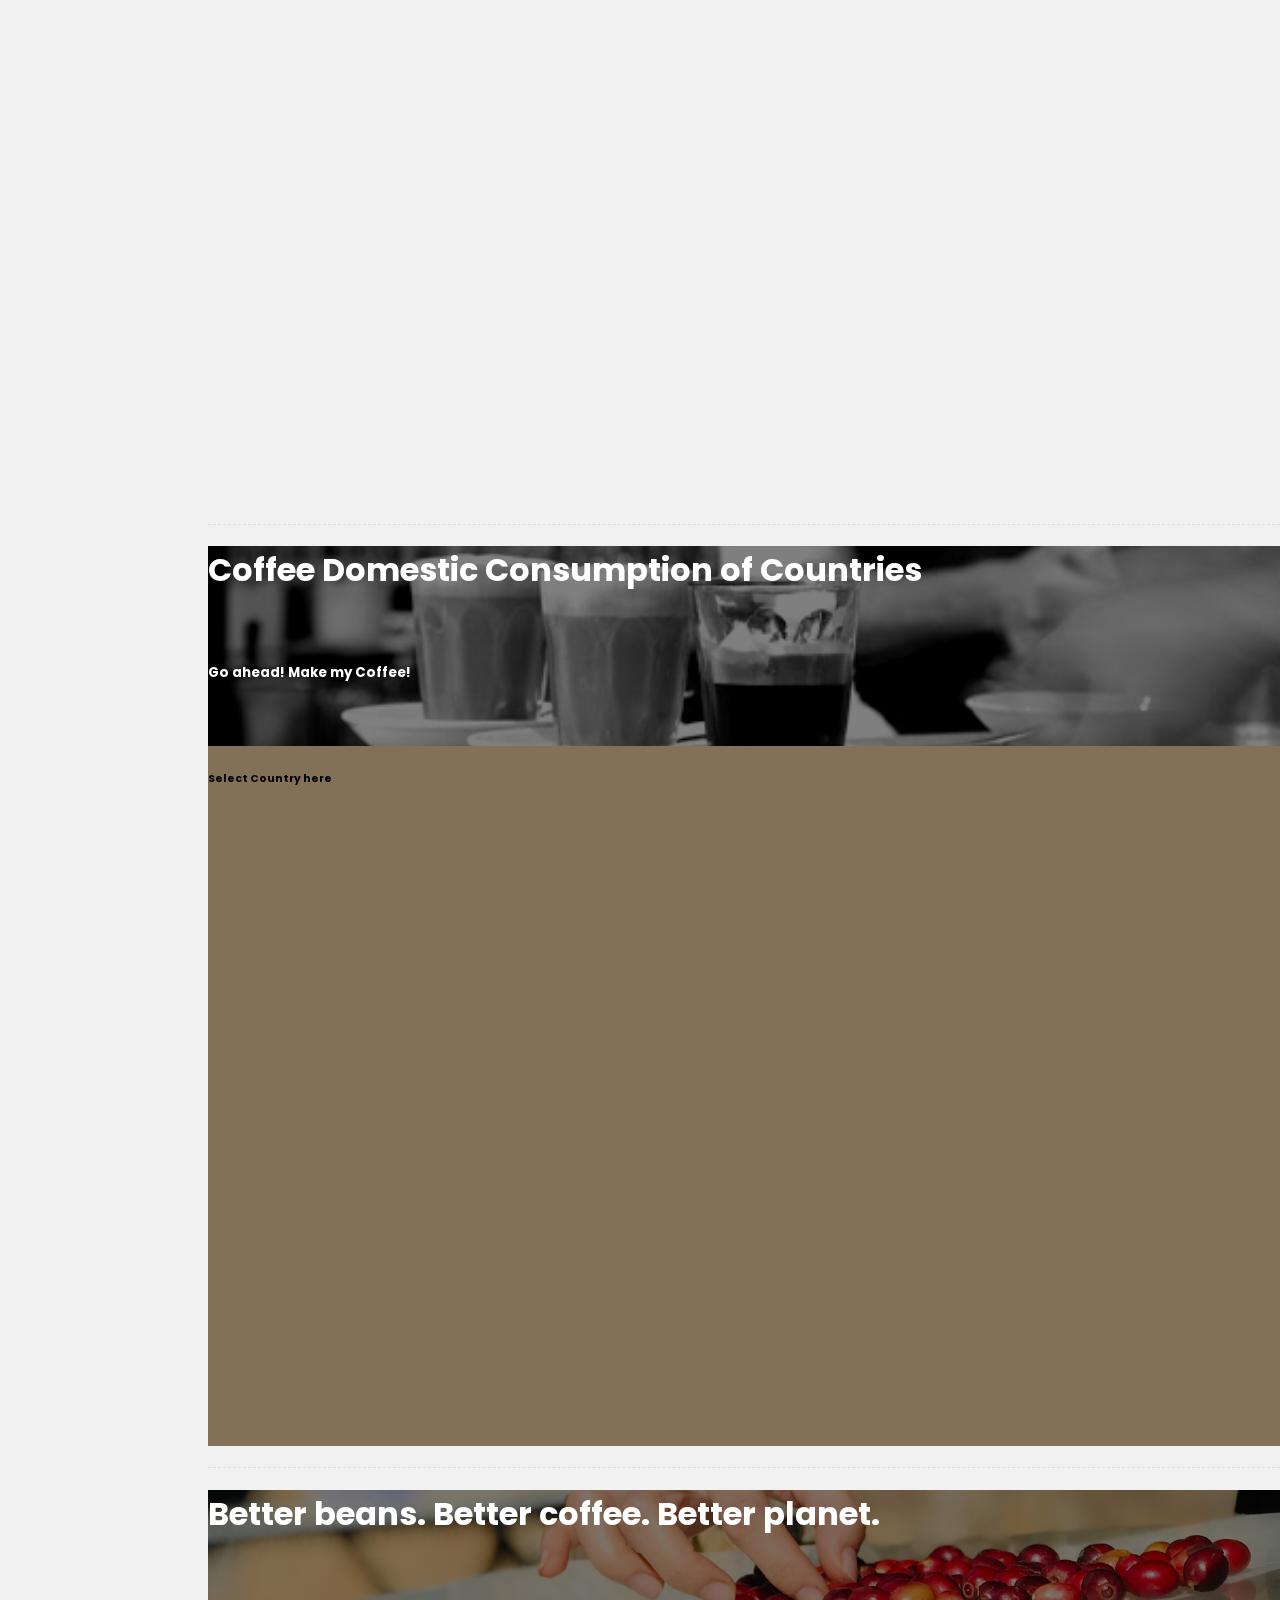
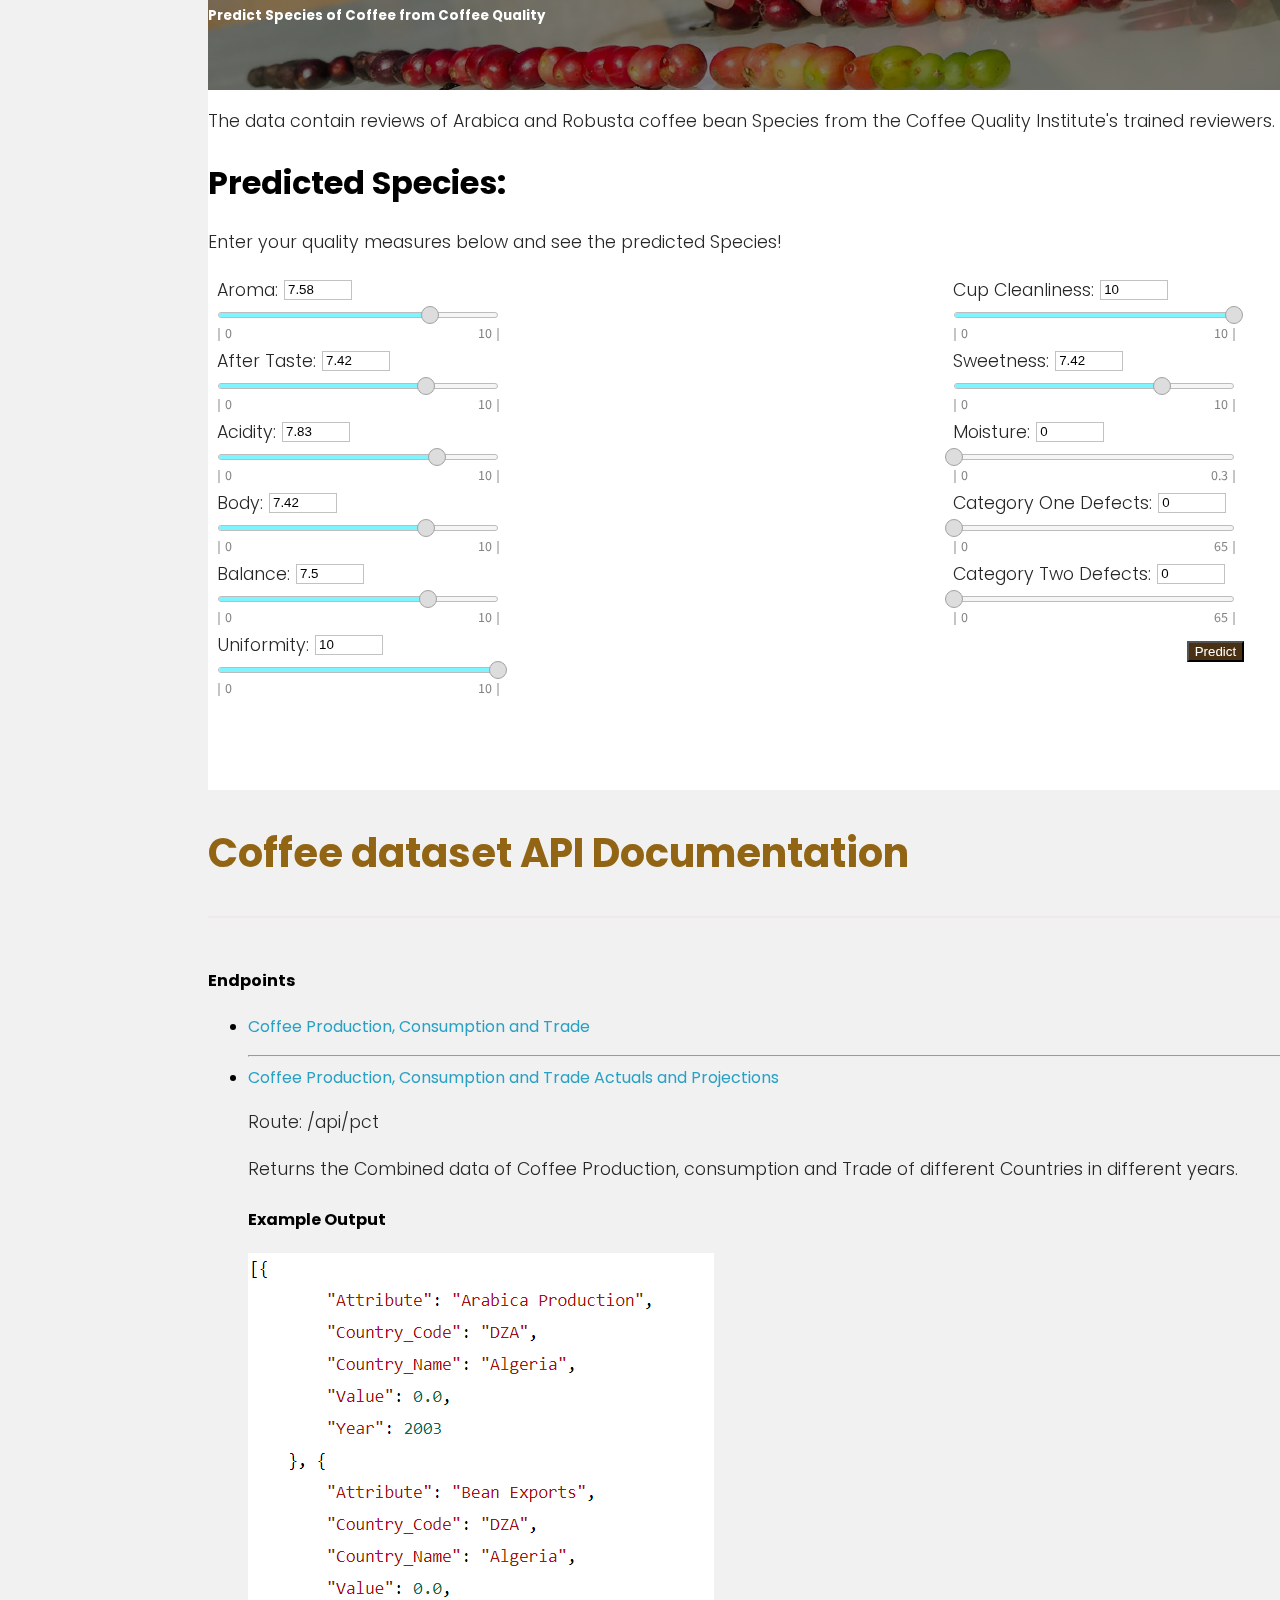
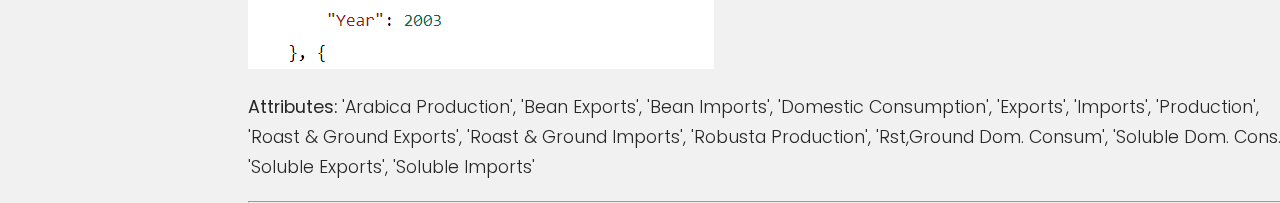
==== commit 673e5dd8: "edits" ====
--- a/templates/index.html
+++ b/templates/index.html
@@ -46,7 +46,7 @@
                 <li>
                     <a href="#consumption">
                         <i class="fas fa-coffee"></i>
-                        Consumption
+                        Domestic Consumption
                     </a>                   
                 </li>
                 <li>
@@ -65,7 +65,7 @@
 
             <ul class="list-unstyled CTAs">
                 <li>
-                    <a href="api" class="download">
+                    <a href="#api" class="download">
                         <i class="fas fa-file-alt"></i>
                         API Documentation
                     </a>
@@ -85,7 +85,7 @@
             </ul>
             <ul class="list-unstyled nonCTAs">
                 <li>
-                    <a href="#" class="download">
+                    <a href="#api" class="download">
                         <i class="fas fa-file-alt"></i>
                         API
                     </a>
@@ -122,7 +122,7 @@
                 </div>
             </nav>
             <div id="banner-container">
-                <div id="banner" class="hero-image">
+                <div id="banner" class="hero-image banner">
                     <div class="hero-text">
                       <h1>It’s Coffee Time</h1><br>
                       <h5><strong><u>Coffee Facts</u>:</strong></h5>
@@ -136,11 +136,7 @@
                 <div class="stats container">
                     <div class="row">
                         <div class="stat-cards col-md-3 col-sm-6">
-                            <img class="card-img" src="../static/images/coffee-bean-icon.png" alt="Coffee beans">
-                            <div class="card-body">
-                              <h5 class="card-title">33%</h5>
-                              <p class="card-text">OF ALL BEANS FROM BRAZIL</p>
-                            </div>
+                            <img class="card-bigimg" src="../static/images/international-coffee-day.png" alt="Coffee beans">
                         </div>
                         <div class="stat-cards col-md-3 col-sm-6">
                             <img class="card-img" src="../static/images/coffee-cup.png" alt="Coffee beans">
@@ -170,32 +166,52 @@
             <div class="line"></div>
 
             <section id="production">
-                <!-- <div class="container-fluid" class="fullheight">
-                <div class="row">
-                    <div class="col-lg-10">    -->
-                        <h1>Coffee Production</h1>
-                        <h4>From plantations to your cup!</h4>
-                        <p>Lorem ipsum dolor sit amet, consectetur adipisicing elit, sed do eiusmod tempor incididunt ut labore et dolore magna aliqua. Ut enim ad minim veniam, quis nostrud exercitation ullamco laboris nisi ut aliquip ex ea commodo consequat. Duis aute irure dolor in reprehenderit in voluptate velit esse cillum dolore eu fugiat nulla pariatur. Excepteur sint occaecat cupidatat non proident, sunt in culpa qui officia deserunt mollit anim id est laborum.</p>
-                        <h6>Select Coffee producing Country here</h6>
-                        <div id="dropdownPro" onchange="optionChanged(this.value)"></div>
-                        <div id="prodLine"></div>
-                    <!-- </div> 
-                </div>
-            </div> -->
+                <div class="container-fluid" class="fullheight">
+                    <div class="row">
+                        <div class="col-lg-12">
+                            <div id="production_banner" class="hero-image banner">
+                                <div class="hero-text text-center">
+                                  <h1>Coffee Production</h1><br>
+                                  <h5 class="text-center">From plantations to your cup!</h5>
+                                </div>
+                            </div>                           
+                        </div>
+                    </div>
+                    <div class="row">
+                        <div class="col-lg-12 text-center">
+                            <h6>Select Coffee producing Country here</h6>
+                            <!-- <div id="prodMap"></div> -->
+                            <div id="dropdownPro" onchange="optionChangedProduction(this.value)"></div>
+                            <div id="prodLine"></div>
+                            <div id="consLine"></div>
+                        </div>
+                    </div>
+                </div> 
             </section>
 
             <div class="line"></div>
 
             <section id="consumption">
-                <!-- <div class="container-fluid" class="fullheight">
-                <div class="row">
-                    <div class="col-lg-10">    -->
-                        <h2>Lorem Ipsum Dolor</h2>
-                        <p>Lorem ipsum dolor sit amet, consectetur adipisicing elit, sed do eiusmod tempor incididunt ut labore et dolore magna aliqua. Ut enim ad minim veniam, quis nostrud exercitation ullamco laboris nisi ut aliquip ex ea commodo consequat. Duis aute irure dolor in reprehenderit in voluptate velit esse cillum dolore eu fugiat nulla pariatur. Excepteur sint occaecat cupidatat non proident, sunt in culpa qui officia deserunt mollit anim id est laborum.</p>
-                        <div id="consLine"></div>
-                    <!-- </div> 
-                </div>
-            </div> -->
+                <div class="container-fluid" class="fullheight">
+                    <div class="row">
+                        <div class="col-lg-12">
+                            <div id="consumption_banner" class="hero-image banner">
+                                <div class="hero-text text-center">
+                                  <h1>Coffee Domestic Consumption of Countries</h1><br>
+                                  <h5 class="text-center">Go ahead! Make my Coffee!</h5>
+                                </div>
+                            </div>                           
+                        </div>
+                    </div>
+                    <div class="row">
+                        <div class="col-lg-12 text-center">
+                            <h6>Select Country here</h6>
+                            <!-- <div id="prodMap"></div> -->
+                            <div id="dropdownCon" onchange="optionChangedConsumption(this.value)"></div>
+                            
+                        </div>
+                    </div>
+                </div> 
             </section>
 
             <div class="line"></div>
@@ -204,10 +220,10 @@
                 <div class="container-fluid" class="fullheight">
                 <div class="row">
                     <div class="col-lg-12">
-                        <div id="quality_banner" class="hero-image">
+                        <div id="quality_banner" class="hero-image banner">
                             <div class="hero-text text-center">
                               <h1>Better beans. Better coffee. Better planet.</h1><br>
-                              <h5 class="text-center"><strong>Predict Species of Coffee from Coffee Quality</strong></h5>
+                              <h5 class="text-center">Predict Species of Coffee from Coffee Quality</h5>
                             </div>
                         </div>                           
                     </div>
@@ -245,14 +261,51 @@
                     </div>
                 </div>
 
+                <div class="row" onload="predict()">
+                    <div class="col-lg-12 d-flex justify-content-center">
+                    </div>
+                </div>
                 <div class="row">
-                    <div class="col-lg-12 d-flex justify-content-center">
-                        <!-- <img id="imgSpecies" src="../static//images/coffee-species.jpg" alt="ARABICA   ROBUSTA"> -->
-                    </div>
-                </div>
+
+            </div>
+            </section>
+            <!-- <div class="line"></div> -->
+            <section id="api">
+              <div class="container-fluid" class="fullheight">
                 <div class="row">
 
-            </div>
+                    <div class="col-md-12">
+                      <h2 style="font-size: 40px; color: rgb(145, 101, 20);" class="text-center">Coffee dataset API Documentation</h2>
+                      <hr style="height:2px;border-width:0;background-color:rgb(238, 234, 234)">
+                      <h4 style="margin-top: 50px;">Endpoints</h4>
+                    </div>
+                    <div class="col-md-3 col-sm-12">
+                      <ul>
+                        <li><a href="api/pct">Coffee Production, Consumption and Trade</a></li>
+            
+                    </ul>
+                    </div>
+            
+                    <div class="col-md-9 col-sm-12">
+                        <ul>
+                            <hr>
+                            <li>
+                              <a href="api/pct">Coffee Production, Consumption and Trade Actuals and Projections</a>
+                              <p>Route:  /api/pct</p>
+                              <p>Returns the Combined data of Coffee Production, consumption and Trade of different Countries in different years.</p>
+                              <h4>Example Output</h4>
+                              <img src="../static/images/PCTcoffeeAPI.png" max-height="500px">
+                              <p><strong>Attributes: </strong>'Arabica Production', 'Bean Exports', 'Bean Imports', 'Domestic Consumption', 
+                                'Exports', 'Imports', 'Production', 'Roast & Ground Exports', 'Roast & Ground Imports', 
+                                'Robusta Production', 'Rst,Ground Dom. Consum', 'Soluble Dom. Cons.', 'Soluble Exports', 
+                                'Soluble Imports'</p>
+                            </li>
+                            <hr>
+            
+                        </ul>
+                    </div>
+                </div>
+              </div>
             </section>
             
         </div>
@@ -273,6 +326,11 @@
             });
         });
     </script>
+    <!-- API key -->
+    <!-- <script src="../static/js/config.js"></script> -->
+    <!-- Leaflet JavaScript -->
+    <!-- <script src="https://unpkg.com/leaflet@1.3.3/dist/leaflet.js"></script> -->
+ 
     <!-- D3 JavaScript -->
     <script src="https://d3js.org/d3.v5.min.js"></script>
     <!-- Jsuits library for Dropdown -->
@@ -281,7 +339,7 @@
     <script src="https://cdn.plot.ly/plotly-latest.min.js"></script> 
 
     <!-- Local JS files -->
-    <script src="../static/js/prodMap.js"></script>
+    <!-- <script src="../static/js/prodMap.js"></script> -->
     <script type="text/javascript" src="../static/js/dropdown.js"></script>
     <script src="../static/js/logic.js"></script>
     <!-- Quality Section -->
--- a/static/css/style.css
+++ b/static/css/style.css
@@ -38,7 +38,7 @@
     width: 100%;
     height: 1px;
     border-bottom: 1px dashed #ddd;
-    margin: 40px 0;
+    margin: 20px 0;
 }
 
 i,
@@ -60,6 +60,7 @@
 }
 
 #sidebar {
+    left: 0;
     top: 0;
     bottom: 0;
     position: fixed;
@@ -68,7 +69,6 @@
     background: #4b3114;
     color: #fff;
     transition: all 0.3s;
-    z-index: 1;
 }
 
 #sidebar .nonCTAs {
@@ -85,6 +85,7 @@
 #sidebar.active .CTAs {
     display: none;
 }
+
 #sidebar.active .nonCTAs {
     display: block;
 }
@@ -191,16 +192,15 @@
 ----------------------------------------------------- */
 section {
     width: 100%;
+    min-height: 100vh;
 }
 
 #content {
-    float: right;
     position: relative;
     left: 200px;
     width: 86%;
     min-height: 100vh;
     transition: all 0.3s;
-    z-index: -1;
 }
 
 #content.expand {
@@ -215,23 +215,29 @@
 
 #banner-container {
     width: 100%;
-    height: 34%;
-    background-color: #8b7e6f;
-}
-
+    height: 22%;
+    background-color: #c49f76
+    /* #bda074; */
+}
+
+/* All banners */
+.banner{
+    /* Position and center the image to scale nicely on all screens */    
+    background-position: center;
+    background-repeat: no-repeat;
+    background-size: cover;
+}
+
+.banner .hero-text {
+    color: white !important;
+}
 
 /* The hero image */
 #banner {
     /* Use "linear-gradient" to add a darken background effect to the image (photographer.jpg). This will make the text easier to read */
     background-image: linear-gradient(rgba(0, 0, 0, 0.5), rgba(0, 0, 0, 0.5)), url("../images/bannerbg.txt");
-  
     /* Set a specific height */
     height: 75%;
-  
-    /* Position and center the image to scale nicely on all screens */
-    background-position: center;
-    background-repeat: no-repeat;
-    background-size: cover;
     position: relative;
   }
   
@@ -242,7 +248,7 @@
     top: 40%;
     left: 50%;
     transform: translate(-50%, -50%);
-    color: white !important;
+    /* color: white !important; */
   }
 
   #banner .hero-text h1 {
@@ -259,49 +265,148 @@
     text-align: center;
   }
 
-  .card-img{
+  .card-img {
       width: 50px;
       height: 50px;
   }
 
+  .card-bigimg {
+    width: 12rem;
+    height: auto;
+    margin-top: 10px;
+  }
+
 
 /* ---------------------------------------------------
     PRODUCTION
 ----------------------------------------------------- */
 #production {
+    width: 100%;
+    /* min-height: 100vh; */
+    transition: all 0.3s;
+}
+
+#production_banner {
+    height: 200px;
+    background-image: linear-gradient(rgba(0, 0, 0, 0.5), rgba(0, 0, 0, 0.5)), url("../images/coffee_production.jpg");
+}
+
+/* #prodMap {
+    width: 100%;
+    height: 600px;
+    margin: auto;
+    background-color: #8b7e6f;
+}
+
+.leaflet-pane leaflet-map-pane {
+    transform: translate3d(103.841px, -25.2109px, 0px);
+  }
+  
+  .leaflet-container {
+    font: 12px/1.5 "Helvetica Neue", Arial, Helvetica, sans-serif;
+  }
+  
+  .leaflet-popup-content {
+    text-align: center;
+  }
+  .center {
+    display: block;
+  
+  }
+  .legend {
+    padding: 6px 8px;
+    font: 12px Arial, Helvetica, sans-serif;
+    font-weight: bold;
+    color: #555;
+    background: #fff;
+    background: rgba(255, 255, 255, 1);
+    border-radius: 5px;
+    box-shadow: 0 0 15px rgba(0, 0, 0, 0.2);
+  }
+  
+  .legend ul {
+    padding: 0;
+    margin: 0;
+    clear: both;
+    list-style-type: none;
+  }
+  
+  .legend li {
+    display: inline-block;
+    width: 30px;
+    height: 22px;
+  }
+  
+  .legend .min {
+    float: left;
+    padding-bottom: 5px;
+  }
+  
+  .legend .max {
+    float: right;
+  }
+  
+  .info { 
+    padding: 6px 8px; 
+    font: 16px/18px Arial, Helvetica, sans-serif; 
+    background: white; 
+    background: rgba(255,255,255,0.8); 
+    box-shadow: 0 0 15px rgba(0,0,0,0.2); border-radius: 5px; 
+  } 
+  .info h4 { 
+    margin: 0 0 5px; 
+    color: #777; 
+    font-size: 18px;
+  }
+  .legend { 
+    text-align: left; 
+    line-height: 18px; 
+    color: rgb(51, 50, 50); 
+  } 
+  .legend i { 
+    width: 18px; 
+    height: 18px; 
+    float: left; 
+    margin-right: 8px; 
+    opacity: 0.7; 
+  }*/
+
+.lineGraphs {
+    padding: 10px 10%;
+    width: 80%;
+    min-height: 500px;
+} 
+
+
+
+/* ---------------------------------------------------
+    PRODUCTION
+----------------------------------------------------- */
+#consumption {
     width: 100%;
     min-height: 100vh;
     transition: all 0.3s;
-}
-
-#prodLine {
-    width: 100%;
-    height: auto;
-}
-
-
+    background-color: #837157;
+}
+
+#consumption_banner {
+    height: 200px;
+    background-image: linear-gradient(rgba(0, 0, 0, 0.5), rgba(0, 0, 0, 0.5)), url("../images/coffee-consumption.jpg");
+}
 
 /* ---------------------------------------------------
     QUALITY
 ----------------------------------------------------- */
 #quality {
     width: 99%;
-    min-height: 100vh;
+    /* min-height: 100vh; */
     background-color: #fff;
     transition: all 0.3s;
-    margin: 0 20px;
 }
 
 #quality_banner {
     height: 200px;
     background-image: linear-gradient(rgba(0, 0, 0, 0.5), rgba(0, 0, 0, 0.5)), url("../images/coffee-quality.jpg");
-    background-position: center;
-    background-repeat: no-repeat;
-    background-size: cover;
-}
-
-#quality_banner .hero-text {
-    color: #fff;
 }
 
 #imgSpecies{
@@ -335,6 +440,23 @@
     color: #fff;
 }
 
+/* ---------------------------------------------------
+    API SECTION
+----------------------------------------------------- */
+
+#api h2 h4 {
+    text-align: center;
+    margin-bottom: 50px;
+}
+
+#api ul li {
+    margin-bottom: 10px;
+} 
+
+#api ul li a {
+    font-size: 16px;
+    color: #28a1c5;
+}
 
 /* ---------------------------------------------------
     MEDIAQUERIES
@@ -424,4 +546,9 @@
           width: 25px;
           height: 25px;
       }
+
+      .card-bigimg {
+        width: 6rem;
+        height: auto;
+      }
 }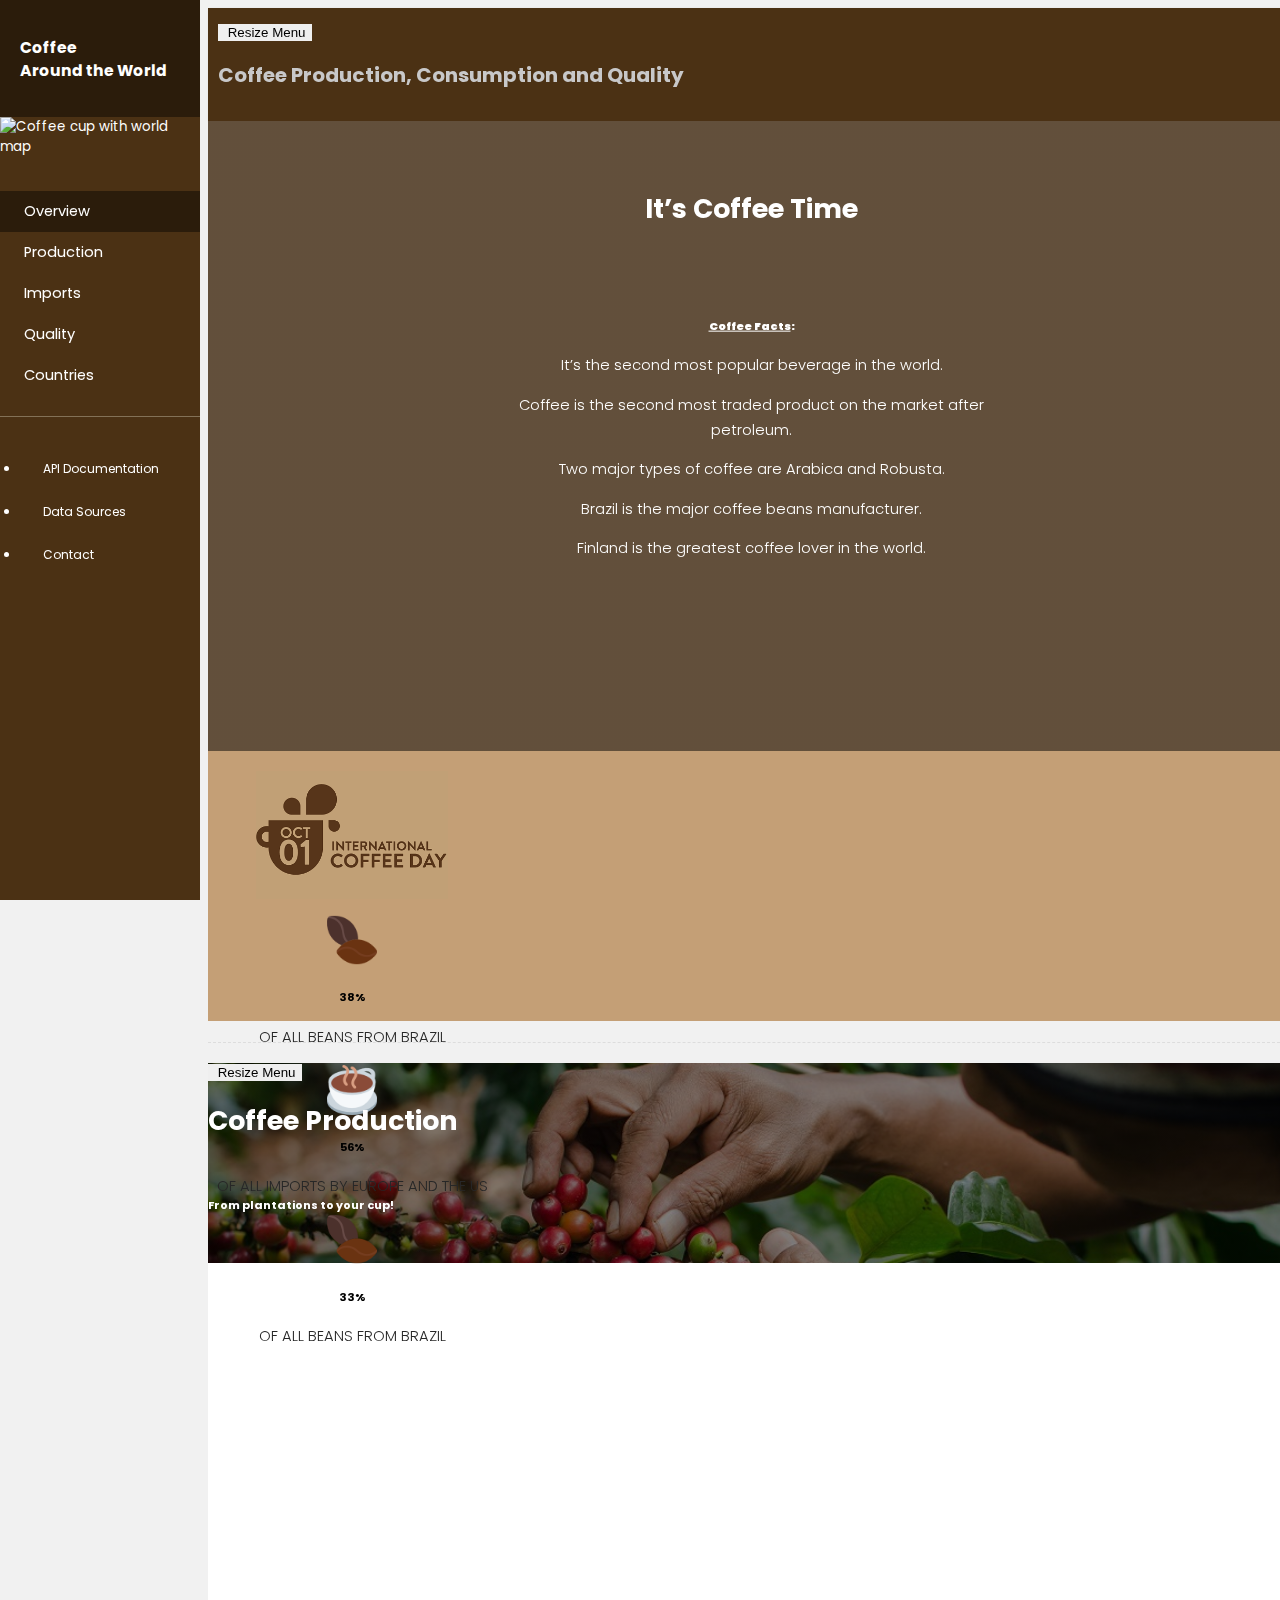
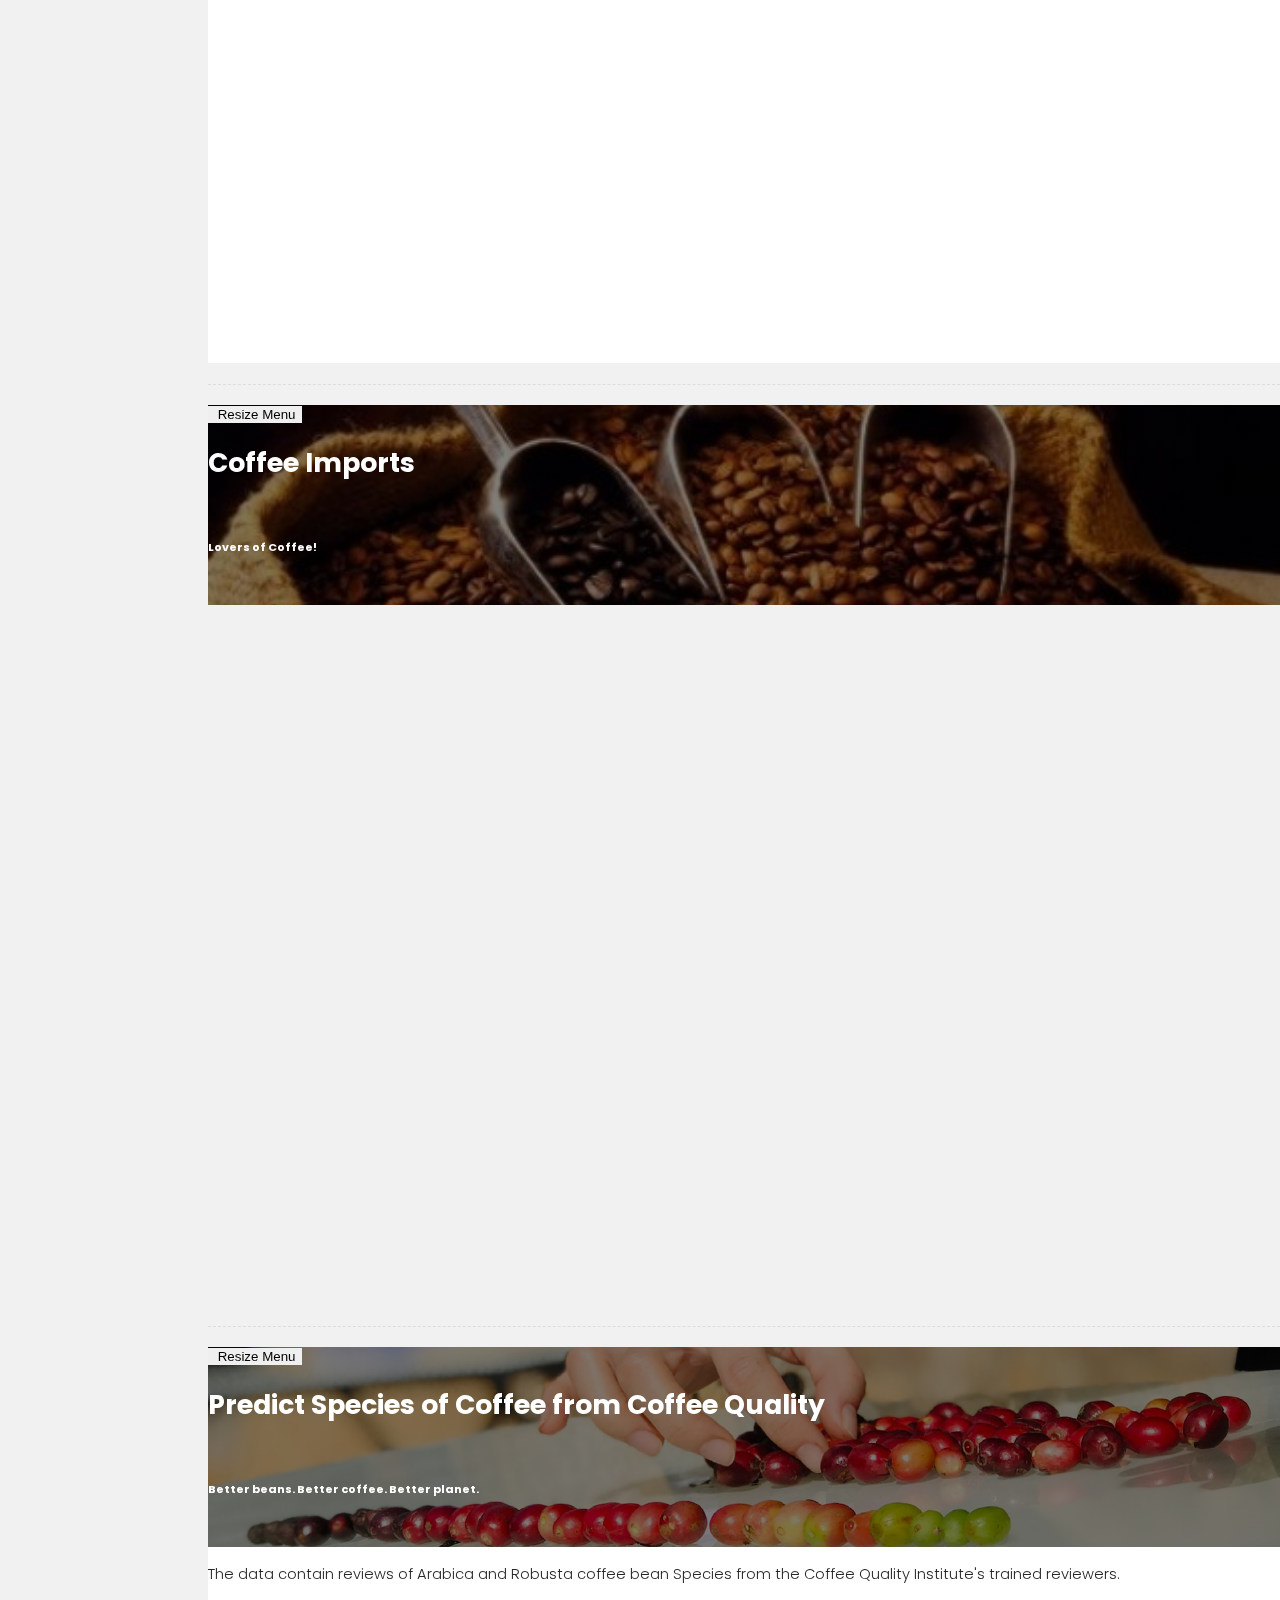
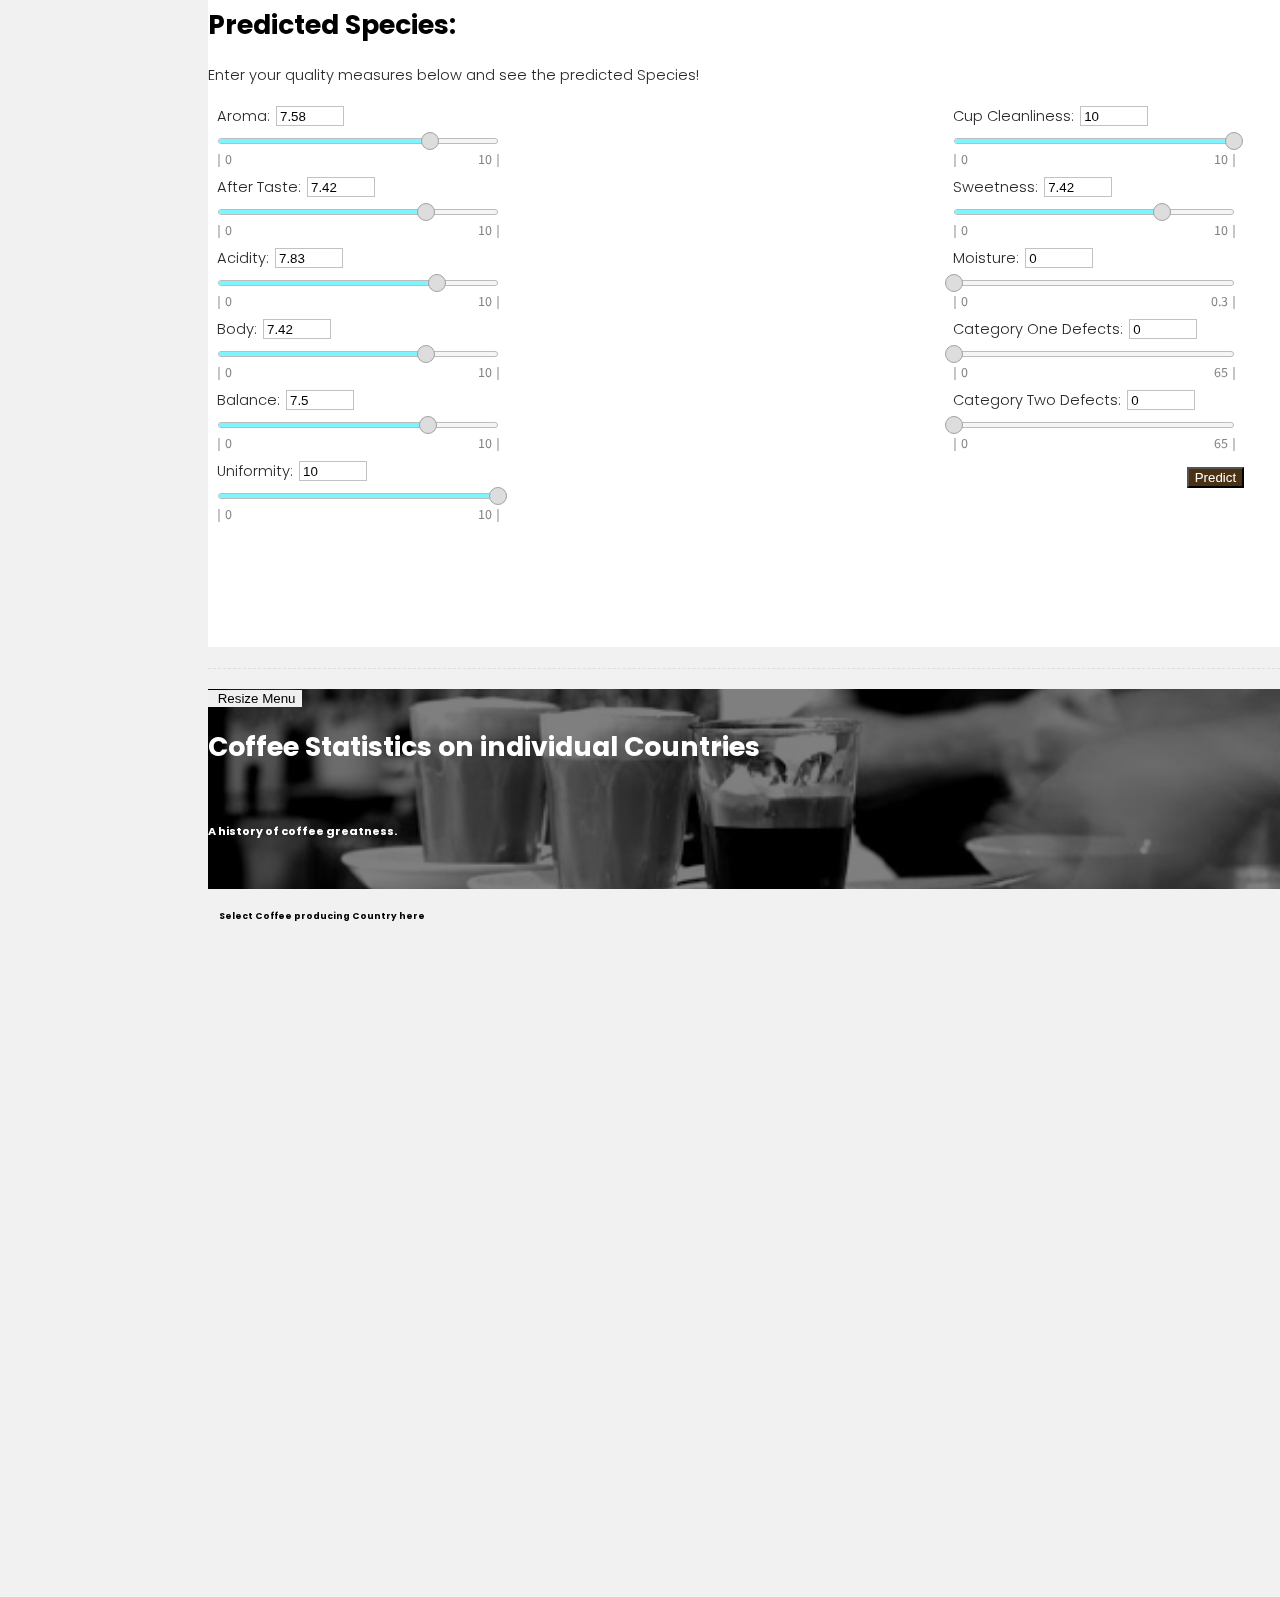
==== commit a27ed0bf: "added tableau" ====
--- a/templates/index.html
+++ b/templates/index.html
@@ -44,9 +44,9 @@
                     </a>
                 </li>
                 <li>
-                    <a href="#consumption">
+                    <a href="#imports">
                         <i class="fas fa-coffee"></i>
-                        Domestic Consumption
+                        Imports
                     </a>                   
                 </li>
                 <li>
@@ -56,28 +56,29 @@
                     </a>
                 </li>
                 <li>
-                    <a href="#climate">
-                        <i class="fas fa-sun"></i>
-                        Climate
+                    <a href="#countries">
+                        <i class="fas fa-chart-line"></i>
+                        <!-- fa fa-thermometer -->
+                        Countries
                     </a>
                 </li>
             </ul>
 
             <ul class="list-unstyled CTAs">
                 <li>
-                    <a href="#api" class="download">
+                    <a href="information#api" class="download">
                         <i class="fas fa-file-alt"></i>
                         API Documentation
                     </a>
                 </li>
                 <li>
-                    <a href="#" class="article">
+                    <a href="information#references" class="article">
                         <i class="fas fa-table"></i>
                         Data Sources 
                     </a>
                 </li>    
                 <li>
-                    <a href="#">
+                    <a href="information#contact">
                         <i class="fas fa-address-card"></i>
                         Contact
                     </a>
@@ -85,19 +86,19 @@
             </ul>
             <ul class="list-unstyled nonCTAs">
                 <li>
-                    <a href="#api" class="download">
+                    <a href="information#api" class="download">
                         <i class="fas fa-file-alt"></i>
                         API
                     </a>
                 </li>
                 <li>
-                    <a href="#" class="article">
+                    <a href="information#references" class="article">
                         <i class="fas fa-table"></i>
                         Data
                     </a>
                 </li>    
                 <li>
-                    <a href="#contact">
+                    <a href="information#contact">
                         <i class="fas fa-address-card"></i>
                         Contact
                     </a>
@@ -110,12 +111,10 @@
 
             <nav class="navbar navbar-expand-lg navbar-light">
                 <div class="container-fluid">
-
-                    <button type="button" id="sidebarCollapse" class="btn btn-dark">
+                    <button type="button" id="sidebarCollapse" class="btn btn-dark sidebarCollapse">
                         <i class="fas fa-align-left"></i>
                         <span>Resize Menu</span>
                     </button>
-                    
                     <div class="main-heading text-center">
                         <h2>Coffee Production, Consumption and Quality</h2>
                     </div>
@@ -139,10 +138,17 @@
                             <img class="card-bigimg" src="../static/images/international-coffee-day.png" alt="Coffee beans">
                         </div>
                         <div class="stat-cards col-md-3 col-sm-6">
+                            <img class="card-img" src="../static/images/coffee-bean-icon.png" alt="Coffee beans">
+                            <div class="card-body">
+                              <h5 class="card-title">38%</h5>
+                              <p class="card-text">OF ALL BEANS FROM BRAZIL</p>
+                            </div>
+                        </div>
+                        <div class="stat-cards col-md-3 col-sm-6">
                             <img class="card-img" src="../static/images/coffee-cup.png" alt="Coffee beans">
                             <div class="card-body">
-                              <h5 class="card-title">33%</h5>
-                              <p class="card-text">OF ALL BEANS FROM BRAZIL</p>
+                              <h5 class="card-title">56%</h5>
+                              <p class="card-text">OF ALL IMPORTS BY EUROPE AND THE US</p>
                             </div>
                         </div>
                         <div class="stat-cards col-md-3 col-sm-6">
@@ -152,13 +158,6 @@
                               <p class="card-text">OF ALL BEANS FROM BRAZIL</p>
                             </div>
                         </div>
-                        <div class="stat-cards col-md-3 col-sm-6">
-                            <img class="card-img" src="../static/images/coffee-bean-icon.png" alt="Coffee beans">
-                            <div class="card-body">
-                              <h5 class="card-title">33%</h5>
-                              <p class="card-text">OF ALL BEANS FROM BRAZIL</p>
-                            </div>
-                        </div>
                     </div>
                 </div> 
             </div>
@@ -170,6 +169,10 @@
                     <div class="row">
                         <div class="col-lg-12">
                             <div id="production_banner" class="hero-image banner">
+                                <button type="button" id="sidebarCollapse" class="btn btn-dark sidebarCollapse">
+                                    <i class="fas fa-align-left"></i>
+                                    <span>Resize Menu</span>
+                                </button>
                                 <div class="hero-text text-center">
                                   <h1>Coffee Production</h1><br>
                                   <h5 class="text-center">From plantations to your cup!</h5>
@@ -178,12 +181,25 @@
                         </div>
                     </div>
                     <div class="row">
+                        <div class="col-lg-7 col-md-12 text-center">
+                            <div id="prodMap">
+                                <div class='tableauPlaceholder' id='viz1613966477957' style='position: relative'><noscript><a href='#'><img alt=' ' src='https:&#47;&#47;public.tableau.com&#47;static&#47;images&#47;G4&#47;G4BJCWSHB&#47;1_rss.png' style='border: none' /></a></noscript><object class='tableauViz'  style='display:none;'><param name='host_url' value='https%3A%2F%2Fpublic.tableau.com%2F' /> <param name='embed_code_version' value='3' /> <param name='path' value='shared&#47;G4BJCWSHB' /> <param name='toolbar' value='yes' /><param name='static_image' value='https:&#47;&#47;public.tableau.com&#47;static&#47;images&#47;G4&#47;G4BJCWSHB&#47;1.png' /> <param name='animate_transition' value='yes' /><param name='display_static_image' value='yes' /><param name='display_spinner' value='yes' /><param name='display_overlay' value='yes' /><param name='display_count' value='yes' /><param name='language' value='en' /><param name='filter' value='publish=yes' /></object></div>                <script type='text/javascript'>                    var divElement = document.getElementById('viz1613966477957');                    var vizElement = divElement.getElementsByTagName('object')[0];                    vizElement.style.width='100%';vizElement.style.height=(divElement.offsetWidth*0.75)+'px';                    var scriptElement = document.createElement('script');                    scriptElement.src = 'https://public.tableau.com/javascripts/api/viz_v1.js';                    vizElement.parentNode.insertBefore(scriptElement, vizElement);                </script>
+                            </div>
+                        </div>
+                        <div class="col-lg-5 col-md-12 text-center">
+                            <div id="prodPie">
+                                <div class='tableauPlaceholder' id='viz1613969705979' style='position: relative'><noscript><a href='#'><img alt=' ' src='https:&#47;&#47;public.tableau.com&#47;static&#47;images&#47;Co&#47;CoffeeproductionPie&#47;ProductionPie&#47;1_rss.png' style='border: none' /></a></noscript><object class='tableauViz'  style='display:none;'><param name='host_url' value='https%3A%2F%2Fpublic.tableau.com%2F' /> <param name='embed_code_version' value='3' /> <param name='site_root' value='' /><param name='name' value='CoffeeproductionPie&#47;ProductionPie' /><param name='tabs' value='no' /><param name='toolbar' value='yes' /><param name='static_image' value='https:&#47;&#47;public.tableau.com&#47;static&#47;images&#47;Co&#47;CoffeeproductionPie&#47;ProductionPie&#47;1.png' /> <param name='animate_transition' value='yes' /><param name='display_static_image' value='yes' /><param name='display_spinner' value='yes' /><param name='display_overlay' value='yes' /><param name='display_count' value='yes' /><param name='language' value='en' /><param name='filter' value='publish=yes' /></object></div>                <script type='text/javascript'>                    var divElement = document.getElementById('viz1613969705979');                    var vizElement = divElement.getElementsByTagName('object')[0];                    vizElement.style.width='100%';vizElement.style.height=(divElement.offsetWidth*0.75)+'px';                    var scriptElement = document.createElement('script');                    scriptElement.src = 'https://public.tableau.com/javascripts/api/viz_v1.js';                    vizElement.parentNode.insertBefore(scriptElement, vizElement);                </script>
+                            </div>
+                        </div>
+                    </div>
+                    <div class="row">
                         <div class="col-lg-12 text-center">
-                            <h6>Select Coffee producing Country here</h6>
-                            <!-- <div id="prodMap"></div> -->
-                            <div id="dropdownPro" onchange="optionChangedProduction(this.value)"></div>
-                            <div id="prodLine"></div>
-                            <div id="consLine"></div>
+                            <div id="prodBar">
+                                <div class='tableauPlaceholder' id='viz1613933679917' style='position: relative'><noscript><a href='#'><img alt=' ' src='https:&#47;&#47;public.tableau.com&#47;static&#47;images&#47;Co&#47;CoffeeproductionTop&#47;ProductionTop&#47;1_rss.png' style='border: none' /></a></noscript><object class='tableauViz'  style='display:none;'><param name='host_url' value='https%3A%2F%2Fpublic.tableau.com%2F' /> <param name='embed_code_version' value='3' /> <param name='site_root' value='' /><param name='name' value='CoffeeproductionTop&#47;ProductionTop' /><param name='tabs' value='no' /><param name='toolbar' value='yes' /><param name='static_image' value='https:&#47;&#47;public.tableau.com&#47;static&#47;images&#47;Co&#47;CoffeeproductionTop&#47;ProductionTop&#47;1.png' /> <param name='animate_transition' value='yes' /><param name='display_static_image' value='yes' /><param name='display_spinner' value='yes' /><param name='display_overlay' value='yes' /><param name='display_count' value='yes' /><param name='language' value='en' /><param name='filter' value='publish=yes' /></object></div>                <script type='text/javascript'>                    var divElement = document.getElementById('viz1613933679917');                    var vizElement = divElement.getElementsByTagName('object')[0];                    vizElement.style.width='100%';vizElement.style.height=(divElement.offsetWidth*0.75)+'px';                    var scriptElement = document.createElement('script');                    scriptElement.src = 'https://public.tableau.com/javascripts/api/viz_v1.js';                    vizElement.parentNode.insertBefore(scriptElement, vizElement);                </script>
+                            </div>
+                            <div id="prodBar">
+                                <div class='tableauPlaceholder' id='viz1613971189042' style='position: relative'><noscript><a href='#'><img alt=' ' src='https:&#47;&#47;public.tableau.com&#47;static&#47;images&#47;Co&#47;Coffeetradebar&#47;CoffeeTradeBar&#47;1_rss.png' style='border: none' /></a></noscript><object class='tableauViz'  style='display:none;'><param name='host_url' value='https%3A%2F%2Fpublic.tableau.com%2F' /> <param name='embed_code_version' value='3' /> <param name='site_root' value='' /><param name='name' value='Coffeetradebar&#47;CoffeeTradeBar' /><param name='tabs' value='no' /><param name='toolbar' value='yes' /><param name='static_image' value='https:&#47;&#47;public.tableau.com&#47;static&#47;images&#47;Co&#47;Coffeetradebar&#47;CoffeeTradeBar&#47;1.png' /> <param name='animate_transition' value='yes' /><param name='display_static_image' value='yes' /><param name='display_spinner' value='yes' /><param name='display_overlay' value='yes' /><param name='display_count' value='yes' /><param name='language' value='en' /><param name='filter' value='publish=yes' /></object></div>                <script type='text/javascript'>                    var divElement = document.getElementById('viz1613971189042');                    var vizElement = divElement.getElementsByTagName('object')[0];                    vizElement.style.width='100%';vizElement.style.height=(divElement.offsetWidth*0.75)+'px';                    var scriptElement = document.createElement('script');                    scriptElement.src = 'https://public.tableau.com/javascripts/api/viz_v1.js';                    vizElement.parentNode.insertBefore(scriptElement, vizElement);                </script>
+                            </div>
                         </div>
                     </div>
                 </div> 
@@ -191,24 +207,39 @@
 
             <div class="line"></div>
 
-            <section id="consumption">
+            <section id="imports">
                 <div class="container-fluid" class="fullheight">
                     <div class="row">
                         <div class="col-lg-12">
-                            <div id="consumption_banner" class="hero-image banner">
+                            <div id="imports_banner" class="hero-image banner">
+                                <button type="button" id="sidebarCollapse" class="btn btn-dark sidebarCollapse">
+                                    <i class="fas fa-align-left"></i>
+                                    <span>Resize Menu</span>
+                                </button>
                                 <div class="hero-text text-center">
-                                  <h1>Coffee Domestic Consumption of Countries</h1><br>
-                                  <h5 class="text-center">Go ahead! Make my Coffee!</h5>
+                                  <h1>Coffee Imports</h1><br>
+                                  <h5 class="text-center">Lovers of Coffee!</h5>
                                 </div>
                             </div>                           
                         </div>
                     </div>
                     <div class="row">
+                        <div class="col-lg-7 col-md-12 text-center">
+                            <div id="prodMap">
+                                <div class='tableauPlaceholder' id='viz1613967773212' style='position: relative'><noscript><a href='#'><img alt=' ' src='https:&#47;&#47;public.tableau.com&#47;static&#47;images&#47;8K&#47;8K5KGQCGX&#47;1_rss.png' style='border: none' /></a></noscript><object class='tableauViz'  style='display:none;'><param name='host_url' value='https%3A%2F%2Fpublic.tableau.com%2F' /> <param name='embed_code_version' value='3' /> <param name='path' value='shared&#47;8K5KGQCGX' /> <param name='toolbar' value='yes' /><param name='static_image' value='https:&#47;&#47;public.tableau.com&#47;static&#47;images&#47;8K&#47;8K5KGQCGX&#47;1.png' /> <param name='animate_transition' value='yes' /><param name='display_static_image' value='yes' /><param name='display_spinner' value='yes' /><param name='display_overlay' value='yes' /><param name='display_count' value='yes' /><param name='language' value='en' /><param name='filter' value='publish=yes' /></object></div>                <script type='text/javascript'>                    var divElement = document.getElementById('viz1613967773212');                    var vizElement = divElement.getElementsByTagName('object')[0];                    vizElement.style.width='100%';vizElement.style.height=(divElement.offsetWidth*0.75)+'px';                    var scriptElement = document.createElement('script');                    scriptElement.src = 'https://public.tableau.com/javascripts/api/viz_v1.js';                    vizElement.parentNode.insertBefore(scriptElement, vizElement);                </script>
+                            </div>
+                        </div>
+                        <div class="col-lg-5 col-md-12 text-center">
+                            <div id="prodPie">
+                                <div class='tableauPlaceholder' id='viz1613969406837' style='position: relative'><noscript><a href='#'><img alt=' ' src='https:&#47;&#47;public.tableau.com&#47;static&#47;images&#47;Co&#47;Coffeeimportspie&#47;ImportPie&#47;1_rss.png' style='border: none' /></a></noscript><object class='tableauViz'  style='display:none;'><param name='host_url' value='https%3A%2F%2Fpublic.tableau.com%2F' /> <param name='embed_code_version' value='3' /> <param name='site_root' value='' /><param name='name' value='Coffeeimportspie&#47;ImportPie' /><param name='tabs' value='no' /><param name='toolbar' value='yes' /><param name='static_image' value='https:&#47;&#47;public.tableau.com&#47;static&#47;images&#47;Co&#47;Coffeeimportspie&#47;ImportPie&#47;1.png' /> <param name='animate_transition' value='yes' /><param name='display_static_image' value='yes' /><param name='display_spinner' value='yes' /><param name='display_overlay' value='yes' /><param name='display_count' value='yes' /><param name='language' value='en' /><param name='filter' value='publish=yes' /></object></div>                <script type='text/javascript'>                    var divElement = document.getElementById('viz1613969406837');                    var vizElement = divElement.getElementsByTagName('object')[0];                    vizElement.style.width='100%';vizElement.style.height=(divElement.offsetWidth*0.75)+'px';                    var scriptElement = document.createElement('script');                    scriptElement.src = 'https://public.tableau.com/javascripts/api/viz_v1.js';                    vizElement.parentNode.insertBefore(scriptElement, vizElement);                </script>
+                            </div>
+                        </div>
+                    </div>
+                    <div class="row">
                         <div class="col-lg-12 text-center">
-                            <h6>Select Country here</h6>
-                            <!-- <div id="prodMap"></div> -->
-                            <div id="dropdownCon" onchange="optionChangedConsumption(this.value)"></div>
-                            
+                            <div id="prodBar">
+                                <div class='tableauPlaceholder' id='viz1613968831016' style='position: relative'><noscript><a href='#'><img alt=' ' src='https:&#47;&#47;public.tableau.com&#47;static&#47;images&#47;Co&#47;Coffeeimportsbar&#47;ImportsTop&#47;1_rss.png' style='border: none' /></a></noscript><object class='tableauViz'  style='display:none;'><param name='host_url' value='https%3A%2F%2Fpublic.tableau.com%2F' /> <param name='embed_code_version' value='3' /> <param name='site_root' value='' /><param name='name' value='Coffeeimportsbar&#47;ImportsTop' /><param name='tabs' value='no' /><param name='toolbar' value='yes' /><param name='static_image' value='https:&#47;&#47;public.tableau.com&#47;static&#47;images&#47;Co&#47;Coffeeimportsbar&#47;ImportsTop&#47;1.png' /> <param name='animate_transition' value='yes' /><param name='display_static_image' value='yes' /><param name='display_spinner' value='yes' /><param name='display_overlay' value='yes' /><param name='display_count' value='yes' /><param name='language' value='en' /><param name='filter' value='publish=yes' /></object></div>                <script type='text/javascript'>                    var divElement = document.getElementById('viz1613968831016');                    var vizElement = divElement.getElementsByTagName('object')[0];                    vizElement.style.width='100%';vizElement.style.height=(divElement.offsetWidth*0.75)+'px';                    var scriptElement = document.createElement('script');                    scriptElement.src = 'https://public.tableau.com/javascripts/api/viz_v1.js';                    vizElement.parentNode.insertBefore(scriptElement, vizElement);                </script>
+                            </div>
                         </div>
                     </div>
                 </div> 
@@ -221,9 +252,13 @@
                 <div class="row">
                     <div class="col-lg-12">
                         <div id="quality_banner" class="hero-image banner">
+                            <button type="button" id="sidebarCollapse" class="btn btn-dark sidebarCollapse">
+                                <i class="fas fa-align-left"></i>
+                                <span>Resize Menu</span>
+                            </button>
                             <div class="hero-text text-center">
-                              <h1>Better beans. Better coffee. Better planet.</h1><br>
-                              <h5 class="text-center">Predict Species of Coffee from Coffee Quality</h5>
+                              <h1>Predict Species of Coffee from Coffee Quality</h1><br>
+                              <h5 class="text-center">Better beans. Better coffee. Better planet.</h5>
                             </div>
                         </div>                           
                     </div>
@@ -231,7 +266,7 @@
                 <div class="row">
                     <div class="col-lg-12 text-center">
                         <p>The data contain reviews of Arabica and Robusta coffee bean Species from the Coffee Quality Institute's trained reviewers.</p>
-                        <h1>Predicted Species: <span id="predicted_species"></span></h1>
+                            <h1>Predicted Species: <span id="predicted_species"></span></h1>
                         <p>Enter your quality measures below and see the predicted Species!</p>
                     </div>
                 </div>
@@ -269,44 +304,36 @@
 
             </div>
             </section>
-            <!-- <div class="line"></div> -->
-            <section id="api">
-              <div class="container-fluid" class="fullheight">
-                <div class="row">
-
-                    <div class="col-md-12">
-                      <h2 style="font-size: 40px; color: rgb(145, 101, 20);" class="text-center">Coffee dataset API Documentation</h2>
-                      <hr style="height:2px;border-width:0;background-color:rgb(238, 234, 234)">
-                      <h4 style="margin-top: 50px;">Endpoints</h4>
-                    </div>
-                    <div class="col-md-3 col-sm-12">
-                      <ul>
-                        <li><a href="api/pct">Coffee Production, Consumption and Trade</a></li>
-            
-                    </ul>
-                    </div>
-            
-                    <div class="col-md-9 col-sm-12">
-                        <ul>
-                            <hr>
-                            <li>
-                              <a href="api/pct">Coffee Production, Consumption and Trade Actuals and Projections</a>
-                              <p>Route:  /api/pct</p>
-                              <p>Returns the Combined data of Coffee Production, consumption and Trade of different Countries in different years.</p>
-                              <h4>Example Output</h4>
-                              <img src="../static/images/PCTcoffeeAPI.png" max-height="500px">
-                              <p><strong>Attributes: </strong>'Arabica Production', 'Bean Exports', 'Bean Imports', 'Domestic Consumption', 
-                                'Exports', 'Imports', 'Production', 'Roast & Ground Exports', 'Roast & Ground Imports', 
-                                'Robusta Production', 'Rst,Ground Dom. Consum', 'Soluble Dom. Cons.', 'Soluble Exports', 
-                                'Soluble Imports'</p>
-                            </li>
-                            <hr>
-            
-                        </ul>
-                    </div>
-                </div>
-              </div>
-            </section>
+
+            <div class="line"></div>
+
+            <section id="countries">
+                <div class="container-fluid" class="fullheight">
+                    <div class="row">
+                        <div class="col-lg-12">
+                            <div id="countries_banner" class="hero-image banner">
+                                <button type="button" id="sidebarCollapse" class="btn btn-dark sidebarCollapse">
+                                    <i class="fas fa-align-left"></i>
+                                    <span>Resize Menu</span>
+                                </button>
+                                <div class="hero-text text-center">
+                                  <h1>Coffee Statistics on individual Countries</h1><br>
+                                  <h5 class="text-center">A history of coffee greatness.</h5>
+                                </div>
+                            </div>                            
+                        </div>
+                    </div>
+                    <div class="row">
+                        <div class="col-lg-12 text-center">
+                            <div id="prodMap">
+                            <h6>Select Coffee producing Country here</h6>
+                            <div id="dropdownPro" onchange="optionChangedProduction(this.value)"></div>
+                            <div id="prodLine"></div>
+                            <div id="consLine"></div>
+                        </div>
+                    </div>
+                </div> 
+            </section>        
             
         </div>
     </div>
@@ -320,16 +347,12 @@
 
     <script type="text/javascript">
         $(document).ready(function () {
-            $('#sidebarCollapse').on('click', function () {
+            $('.sidebarCollapse').on('click', function () {
                 $('#sidebar').toggleClass('active');
                 $('#content').toggleClass('expand');
             });
         });
     </script>
-    <!-- API key -->
-    <!-- <script src="../static/js/config.js"></script> -->
-    <!-- Leaflet JavaScript -->
-    <!-- <script src="https://unpkg.com/leaflet@1.3.3/dist/leaflet.js"></script> -->
  
     <!-- D3 JavaScript -->
     <script src="https://d3js.org/d3.v5.min.js"></script>
@@ -339,7 +362,6 @@
     <script src="https://cdn.plot.ly/plotly-latest.min.js"></script> 
 
     <!-- Local JS files -->
-    <!-- <script src="../static/js/prodMap.js"></script> -->
     <script type="text/javascript" src="../static/js/dropdown.js"></script>
     <script src="../static/js/logic.js"></script>
     <!-- Quality Section -->
--- a/static/css/style.css
+++ b/static/css/style.css
@@ -28,10 +28,10 @@
     box-shadow: 1px 1px 3px rgba(0, 0, 0, 0.1);
 }
 
-.navbar-btn {
+.sidebarCollapse {
     box-shadow: none;
     outline: none !important;
-    border: none;
+    border: white;
 }
 
 .line {
@@ -193,6 +193,7 @@
 section {
     width: 100%;
     min-height: 100vh;
+    height: fit-content;
 }
 
 #content {
@@ -214,8 +215,9 @@
 }
 
 #banner-container {
-    width: 100%;
-    height: 22%;
+    top: 100px;
+    width: 100%;
+    height: 100vh;
     background-color: #c49f76
     /* #bda074; */
 }
@@ -237,7 +239,7 @@
     /* Use "linear-gradient" to add a darken background effect to the image (photographer.jpg). This will make the text easier to read */
     background-image: linear-gradient(rgba(0, 0, 0, 0.5), rgba(0, 0, 0, 0.5)), url("../images/bannerbg.txt");
     /* Set a specific height */
-    height: 75%;
+    height: 70%;
     position: relative;
   }
   
@@ -282,7 +284,7 @@
 ----------------------------------------------------- */
 #production {
     width: 100%;
-    /* min-height: 100vh; */
+    background-color: #fff;
     transition: all 0.3s;
 }
 
@@ -291,107 +293,33 @@
     background-image: linear-gradient(rgba(0, 0, 0, 0.5), rgba(0, 0, 0, 0.5)), url("../images/coffee_production.jpg");
 }
 
-/* #prodMap {
-    width: 100%;
-    height: 600px;
-    margin: auto;
-    background-color: #8b7e6f;
-}
-
-.leaflet-pane leaflet-map-pane {
-    transform: translate3d(103.841px, -25.2109px, 0px);
-  }
-  
-  .leaflet-container {
-    font: 12px/1.5 "Helvetica Neue", Arial, Helvetica, sans-serif;
-  }
-  
-  .leaflet-popup-content {
-    text-align: center;
-  }
-  .center {
-    display: block;
-  
-  }
-  .legend {
-    padding: 6px 8px;
-    font: 12px Arial, Helvetica, sans-serif;
-    font-weight: bold;
-    color: #555;
-    background: #fff;
-    background: rgba(255, 255, 255, 1);
-    border-radius: 5px;
-    box-shadow: 0 0 15px rgba(0, 0, 0, 0.2);
-  }
-  
-  .legend ul {
-    padding: 0;
-    margin: 0;
-    clear: both;
-    list-style-type: none;
-  }
-  
-  .legend li {
-    display: inline-block;
-    width: 30px;
-    height: 22px;
-  }
-  
-  .legend .min {
-    float: left;
-    padding-bottom: 5px;
-  }
-  
-  .legend .max {
-    float: right;
-  }
-  
-  .info { 
-    padding: 6px 8px; 
-    font: 16px/18px Arial, Helvetica, sans-serif; 
-    background: white; 
-    background: rgba(255,255,255,0.8); 
-    box-shadow: 0 0 15px rgba(0,0,0,0.2); border-radius: 5px; 
-  } 
-  .info h4 { 
-    margin: 0 0 5px; 
-    color: #777; 
-    font-size: 18px;
-  }
-  .legend { 
-    text-align: left; 
-    line-height: 18px; 
-    color: rgb(51, 50, 50); 
-  } 
-  .legend i { 
-    width: 18px; 
-    height: 18px; 
-    float: left; 
-    margin-right: 8px; 
-    opacity: 0.7; 
-  }*/
-
-.lineGraphs {
-    padding: 10px 10%;
-    width: 80%;
-    min-height: 500px;
-} 
-
-
-
-/* ---------------------------------------------------
-    PRODUCTION
------------------------------------------------------ */
-#consumption {
+#prodMap {
+    margin: 0 1%;
+    height: fit-content;
+}
+
+#prodPie {
+    margin: 20px 1%;
+}
+
+#prodBar {
+    margin: 0 5%;
+    height: fit-content;
+    max-width: 90%;
+}
+
+/* ---------------------------------------------------
+    IMPORTS
+----------------------------------------------------- */
+#imports {
     width: 100%;
     min-height: 100vh;
     transition: all 0.3s;
-    background-color: #837157;
-}
-
-#consumption_banner {
+}
+
+#imports_banner {
     height: 200px;
-    background-image: linear-gradient(rgba(0, 0, 0, 0.5), rgba(0, 0, 0, 0.5)), url("../images/coffee-consumption.jpg");
+    background-image: linear-gradient(rgba(0, 0, 0, 0.5), rgba(0, 0, 0, 0.5)), url("../images/coffee-trade.jpg");
 }
 
 /* ---------------------------------------------------
@@ -441,6 +369,20 @@
 }
 
 /* ---------------------------------------------------
+    COUNTRIES SECTION
+----------------------------------------------------- */
+#countries_banner {
+    height: 200px;
+    background-image: linear-gradient(rgba(0, 0, 0, 0.5), rgba(0, 0, 0, 0.5)), url("../images/coffee-consumption.jpg");
+}
+
+.lineGraphs {
+    padding: 10px 10%;
+    width: 80%;
+    min-height: 500px;
+}
+
+/* ---------------------------------------------------
     API SECTION
 ----------------------------------------------------- */
 
@@ -461,6 +403,10 @@
 /* ---------------------------------------------------
     MEDIAQUERIES
 ----------------------------------------------------- */
+
+body{
+    font-size: smaller;
+}
 
 @media (max-width: 768px) {
     #sidebar {
@@ -469,10 +415,22 @@
         text-align: center;
         margin-left: -100px !important;
     }
+
     #content {
         left: 0px !important;
         width: 100%;
     }     
+
+    .main-heading h2 {
+        padding: 0;
+        font-size: 1.2rem !important;
+    }
+
+    #banner .hero-text {
+        top: 55%;
+        font-size: 0.1rem;
+    }
+
     .dropdown-toggle::after {
         top: auto;
         bottom: 10px;
@@ -522,10 +480,6 @@
 
     .main-heading { 
         font-size: 1.5rem !important;
-    }
-   
-    #banner {
-        top: 50%;
     }
 
     .hero-text h1 {
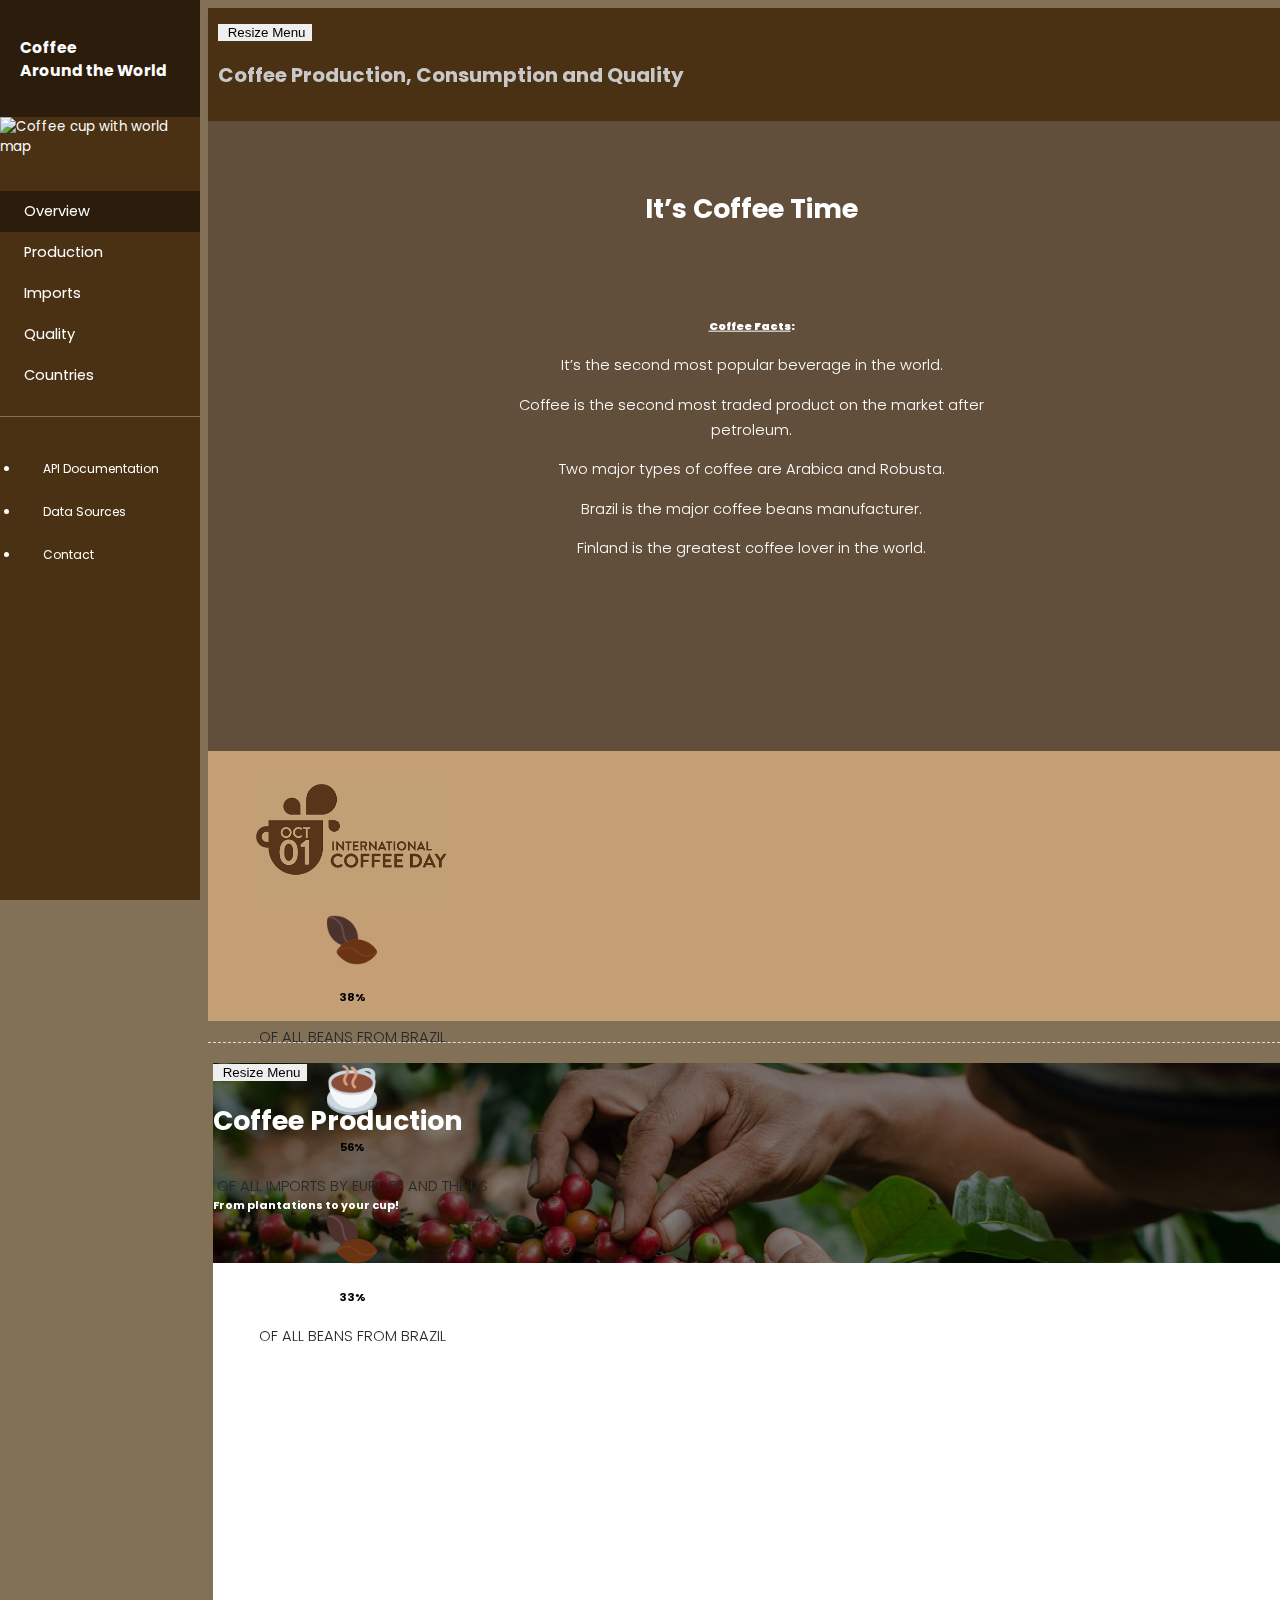
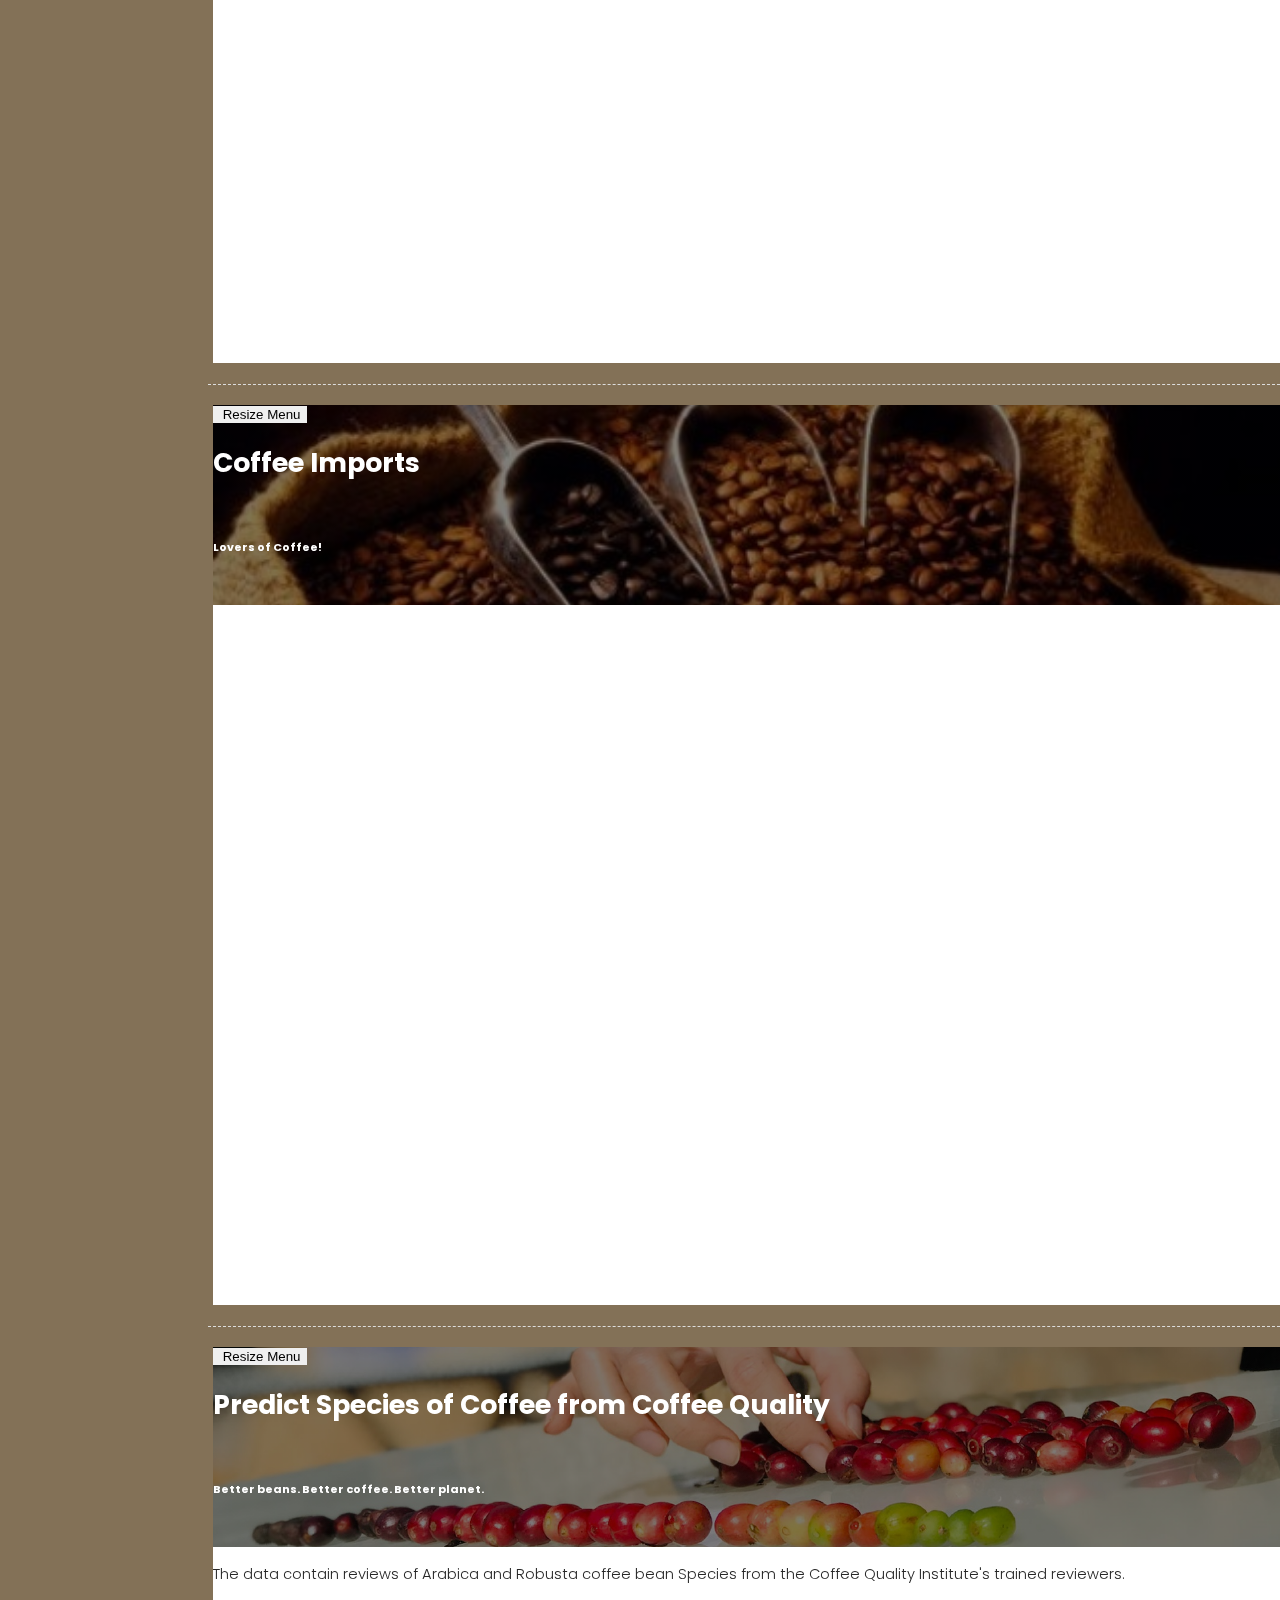
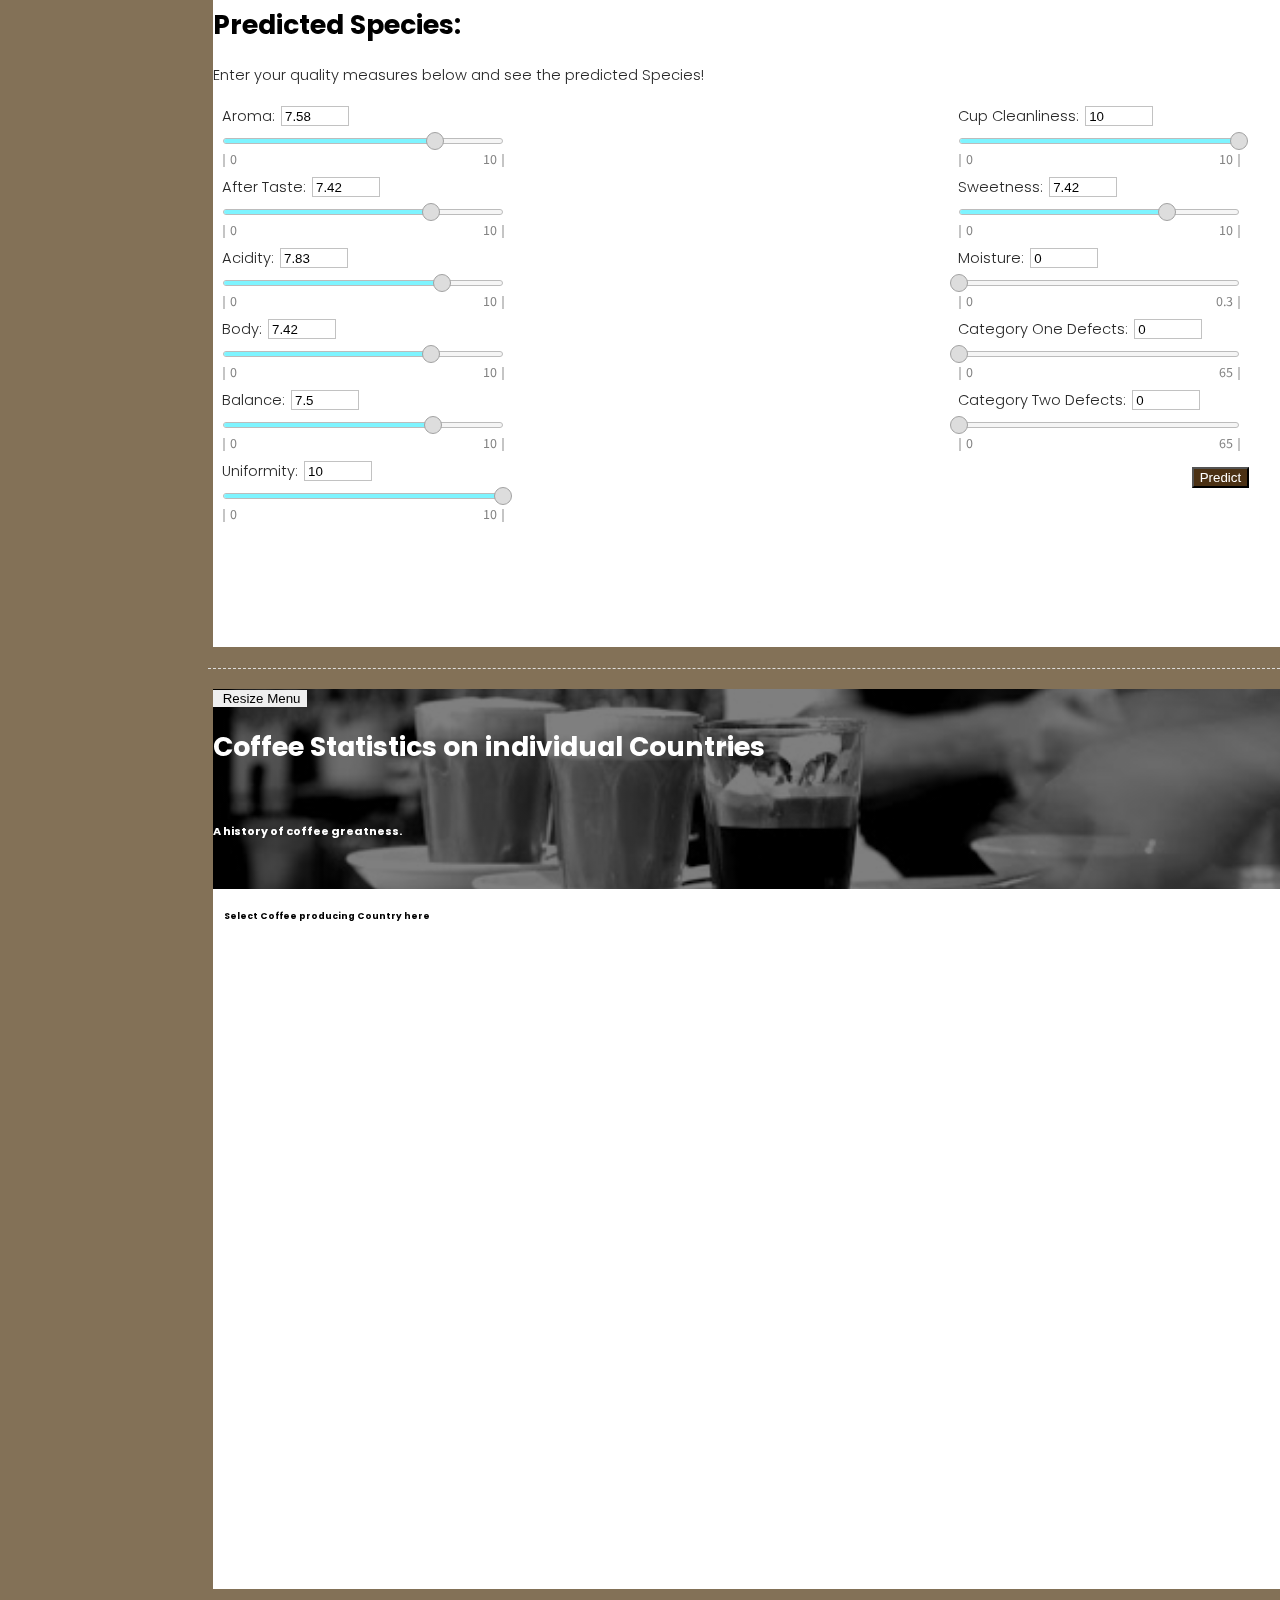
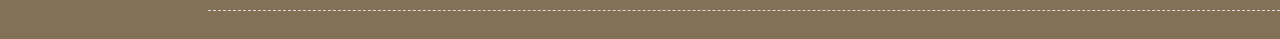
==== commit 724db228: "edits" ====
--- a/templates/index.html
+++ b/templates/index.html
@@ -333,7 +333,9 @@
                         </div>
                     </div>
                 </div> 
-            </section>        
+            </section>    
+
+            <div class="line"></div>
             
         </div>
     </div>
--- a/static/css/style.css
+++ b/static/css/style.css
@@ -1,7 +1,7 @@
 @import "https://fonts.googleapis.com/css?family=Poppins:300,400,500,600,700";
 body {
     font-family: 'Poppins', sans-serif;
-    background: #f1f1f1;
+    background: #837157;
 }
 
 p {
@@ -21,6 +21,7 @@
 }
 
 .navbar {
+    margin-left: -20px;
     padding: 15px 10px;
     background: #4b3114;
     border: none;
@@ -38,7 +39,7 @@
     width: 100%;
     height: 1px;
     border-bottom: 1px dashed #ddd;
-    margin: 20px 0;
+    margin: 20px -20px;
 }
 
 i,
@@ -194,6 +195,8 @@
     width: 100%;
     min-height: 100vh;
     height: fit-content;
+    margin-left: -15px;
+    background-color: white;
 }
 
 #content {
@@ -201,6 +204,7 @@
     left: 200px;
     width: 86%;
     min-height: 100vh;
+    padding-left: 20px;
     transition: all 0.3s;
 }
 
@@ -218,6 +222,7 @@
     top: 100px;
     width: 100%;
     height: 100vh;
+    margin-left: -20px;
     background-color: #c49f76
     /* #bda074; */
 }
@@ -280,11 +285,10 @@
 
 
 /* ---------------------------------------------------
-    PRODUCTION
+    PRODUCTION SECTION
 ----------------------------------------------------- */
 #production {
     width: 100%;
-    background-color: #fff;
     transition: all 0.3s;
 }
 
@@ -309,7 +313,7 @@
 }
 
 /* ---------------------------------------------------
-    IMPORTS
+    IMPORTS SECTION
 ----------------------------------------------------- */
 #imports {
     width: 100%;
@@ -323,12 +327,10 @@
 }
 
 /* ---------------------------------------------------
-    QUALITY
+    QUALITY SECTION
 ----------------------------------------------------- */
 #quality {
     width: 99%;
-    /* min-height: 100vh; */
-    background-color: #fff;
     transition: all 0.3s;
 }
 
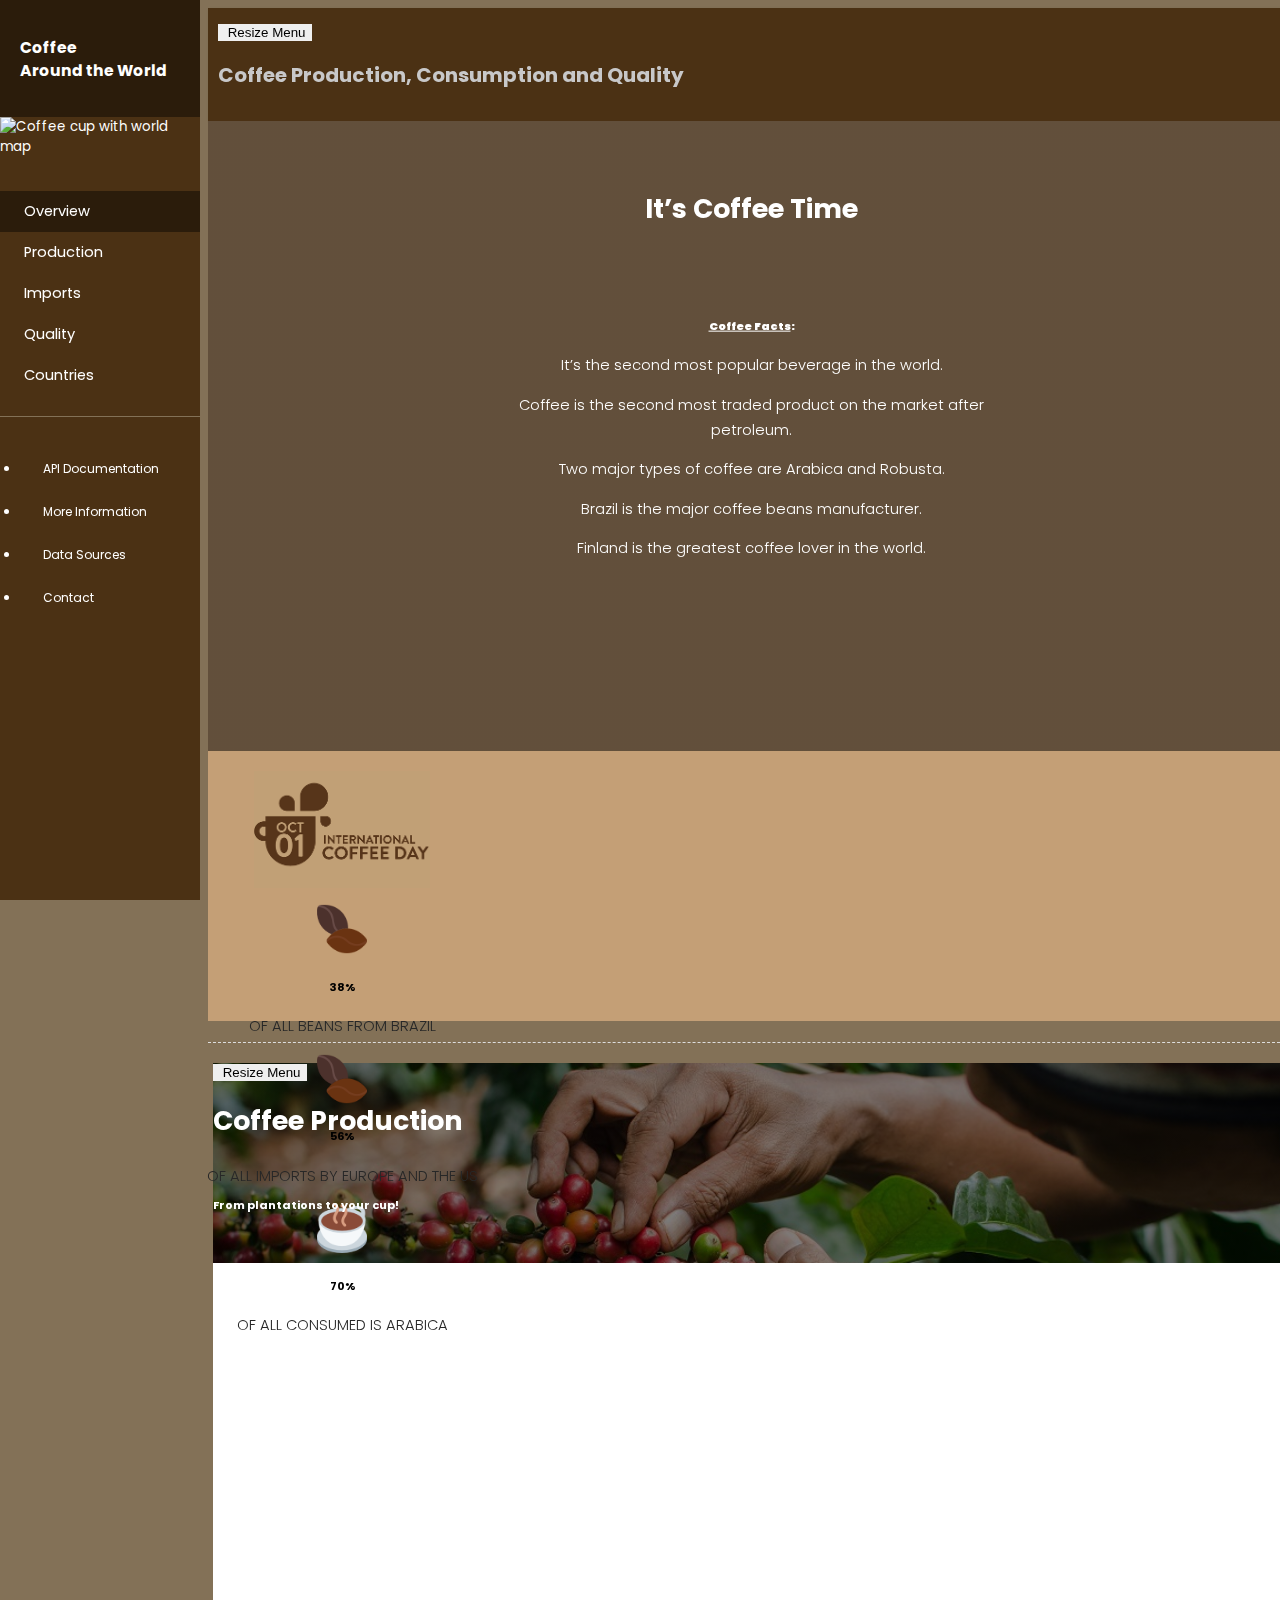
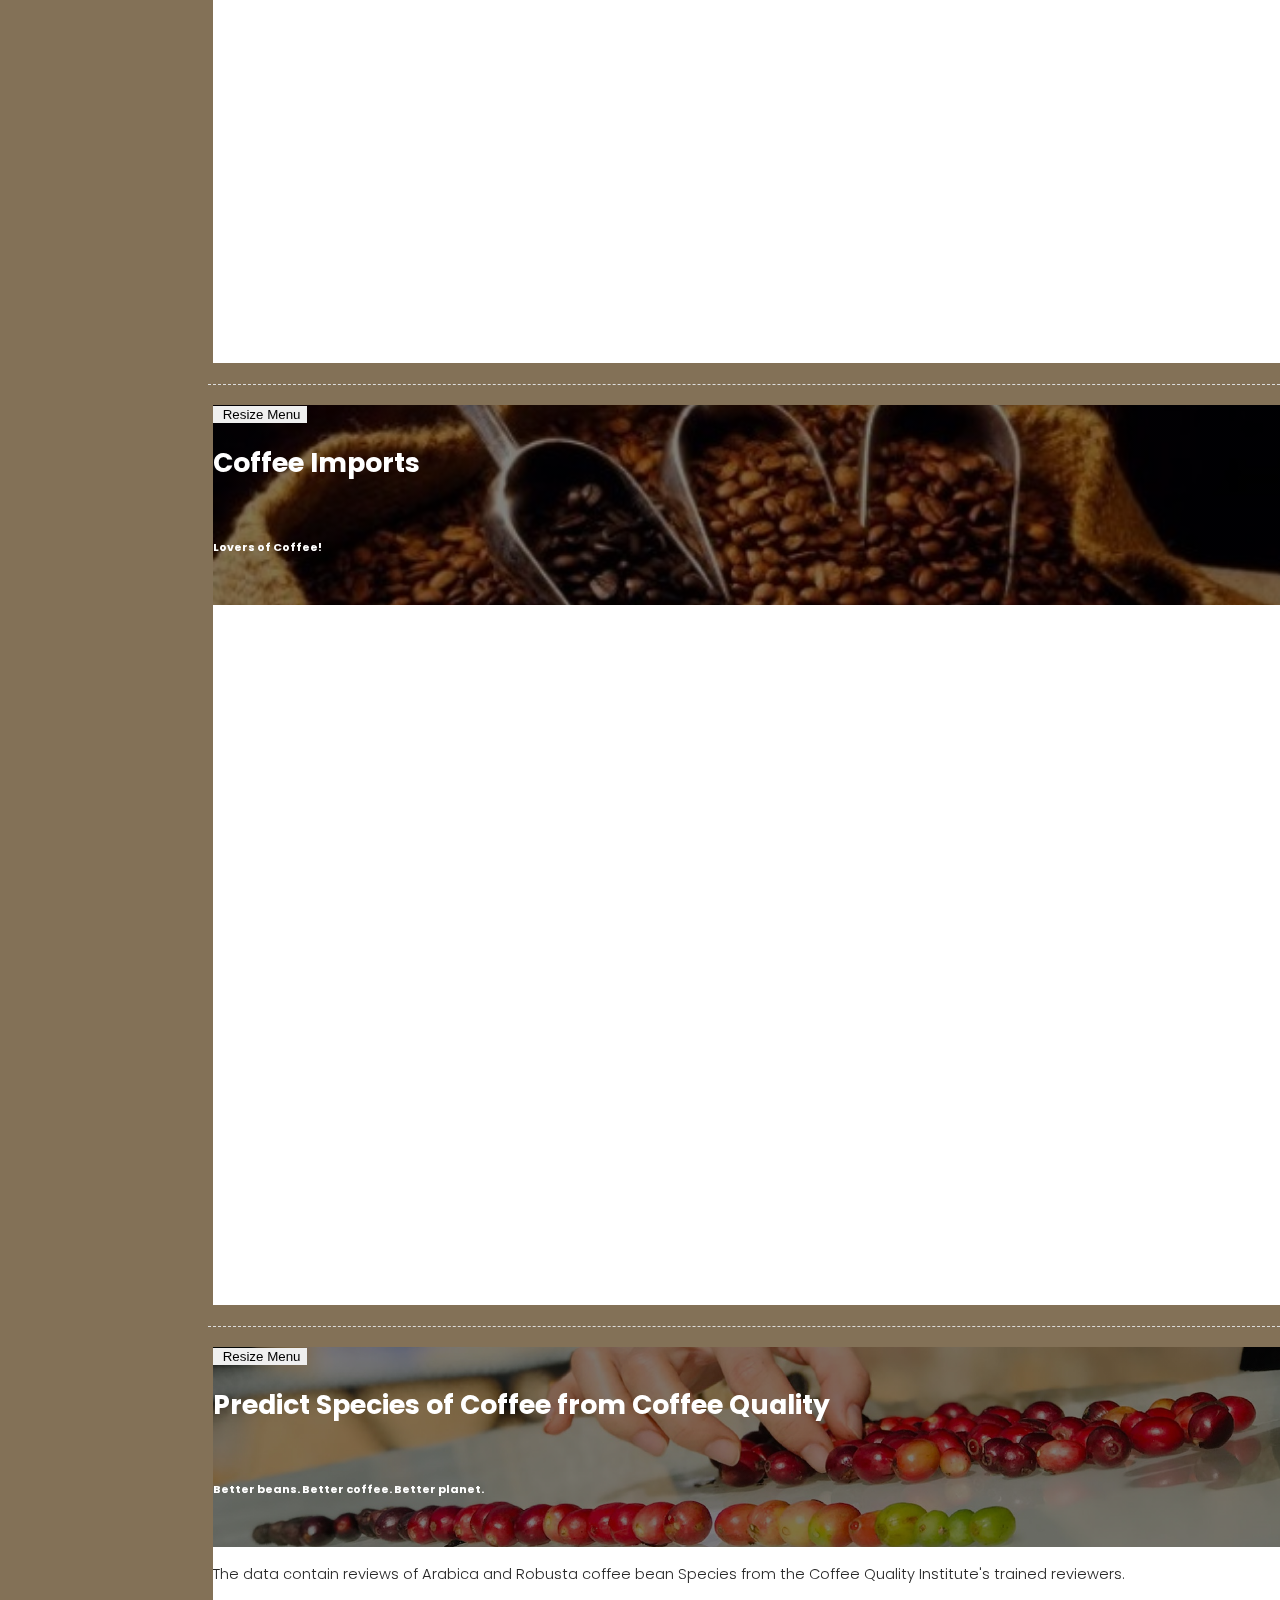
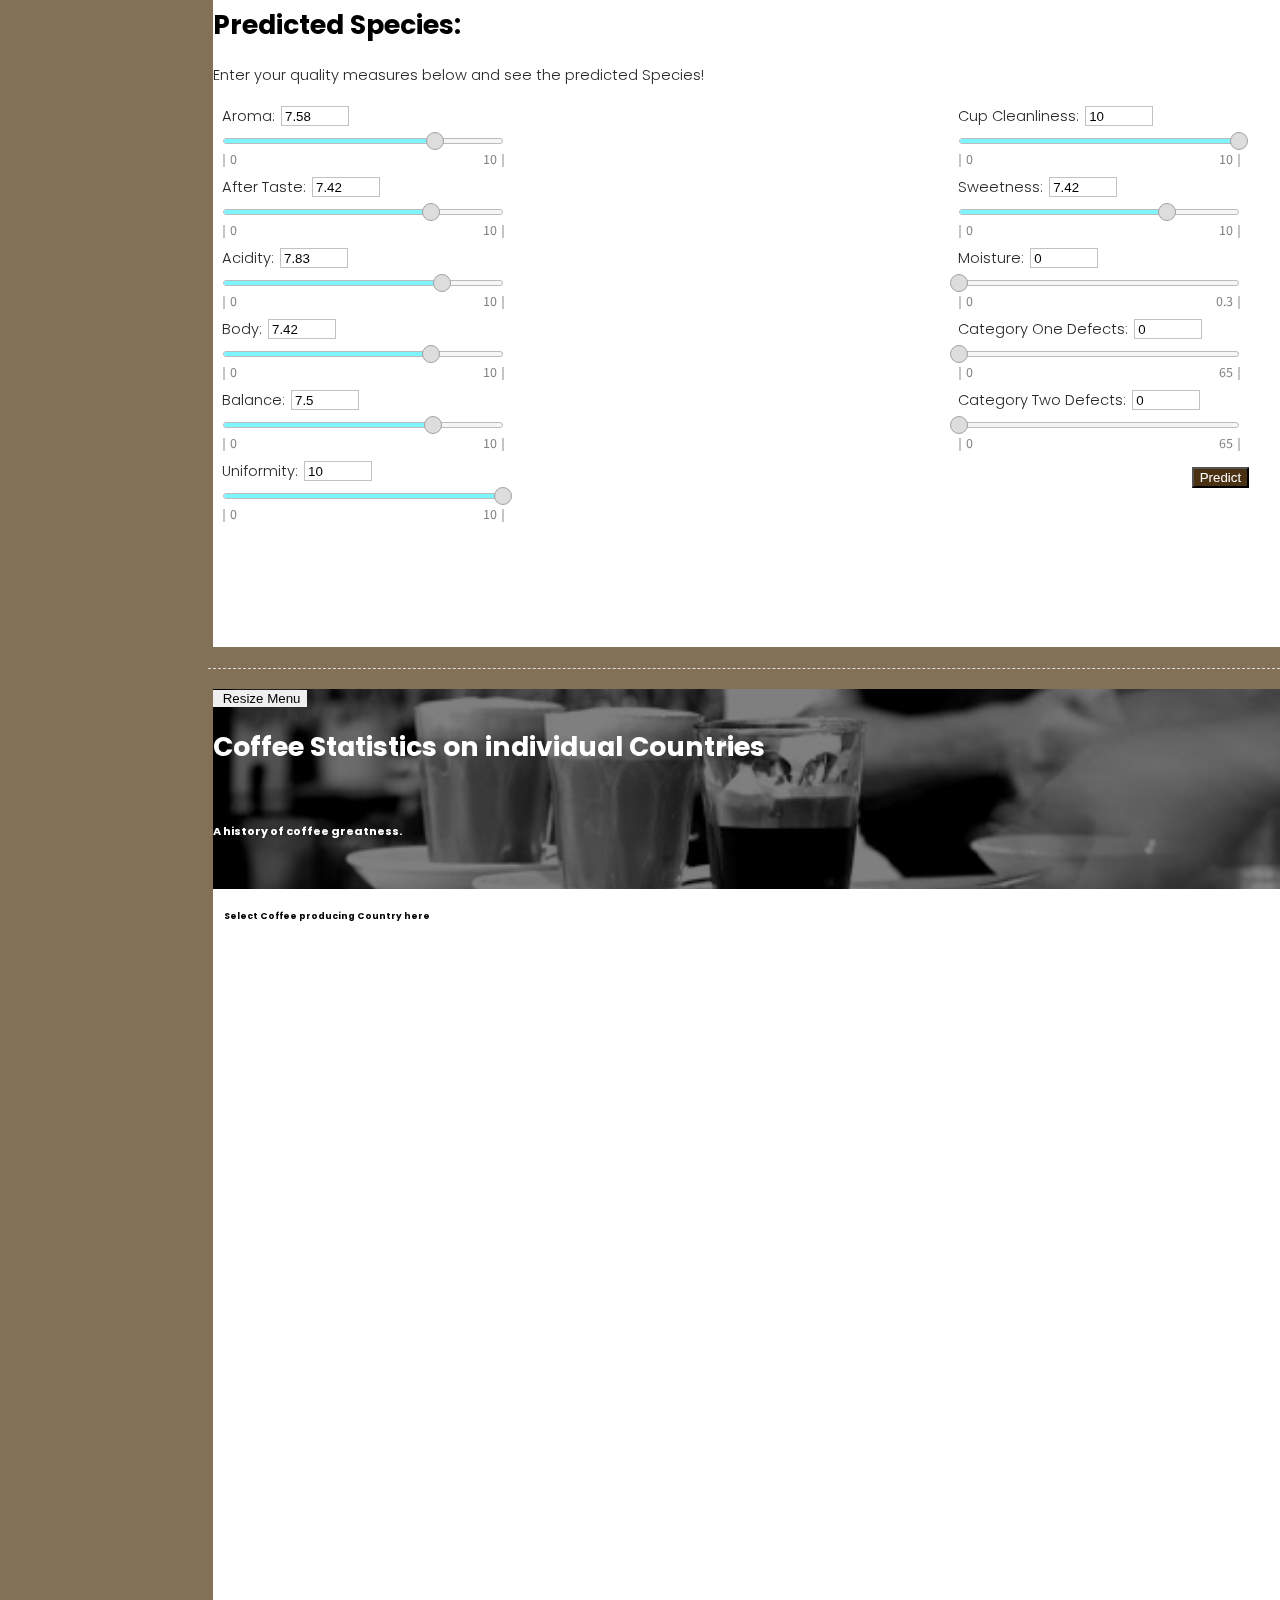
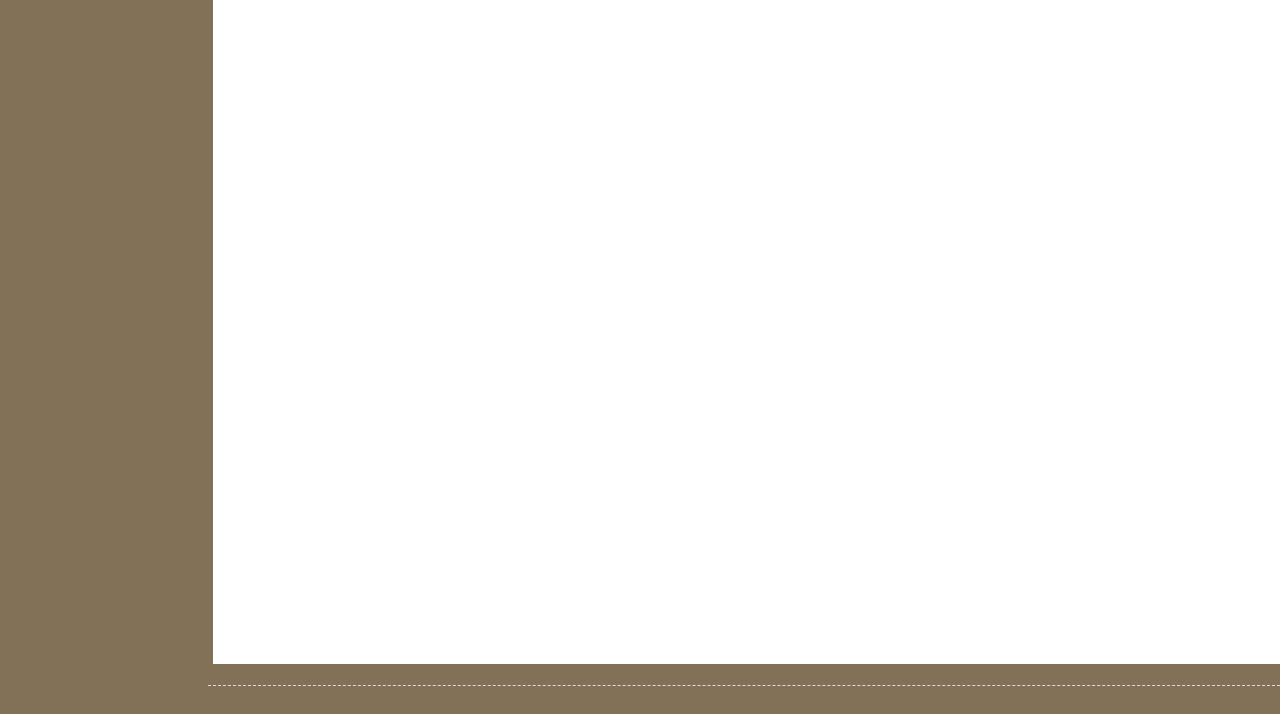
==== commit 458622fd: "edits" ====
--- a/templates/index.html
+++ b/templates/index.html
@@ -56,9 +56,9 @@
                     </a>
                 </li>
                 <li>
-                    <a href="#countries">
+                    <a href="#countries">	
                         <i class="fas fa-chart-line"></i>
-                        <!-- fa fa-thermometer -->
+                        <!-- fa fa-thermometer   climate-->
                         Countries
                     </a>
                 </li>
@@ -72,6 +72,12 @@
                     </a>
                 </li>
                 <li>
+                    <a href="information#info" class="download">
+                        <i class="fas fa-info-circle"></i>
+                        More Information
+                    </a>
+                </li>                
+                <li>
                     <a href="information#references" class="article">
                         <i class="fas fa-table"></i>
                         Data Sources 
@@ -91,6 +97,12 @@
                         API
                     </a>
                 </li>
+                <li>
+                    <a href="information#info" class="download">
+                        <i class="fas fa-info-circle"></i>
+                        Info
+                    </a>
+                </li> 
                 <li>
                     <a href="information#references" class="article">
                         <i class="fas fa-table"></i>
@@ -145,17 +157,17 @@
                             </div>
                         </div>
                         <div class="stat-cards col-md-3 col-sm-6">
-                            <img class="card-img" src="../static/images/coffee-cup.png" alt="Coffee beans">
+                            <img class="card-img" src="../static/images/coffee-bean-icon.png" alt="Coffee beans">
                             <div class="card-body">
                               <h5 class="card-title">56%</h5>
                               <p class="card-text">OF ALL IMPORTS BY EUROPE AND THE US</p>
                             </div>
                         </div>
                         <div class="stat-cards col-md-3 col-sm-6">
-                            <img class="card-img" src="../static/images/coffee-bean-icon.png" alt="Coffee beans">
+                            <img class="card-img" src="../static/images/coffee-cup.png" alt="Coffee beans">
                             <div class="card-body">
-                              <h5 class="card-title">33%</h5>
-                              <p class="card-text">OF ALL BEANS FROM BRAZIL</p>
+                              <h5 class="card-title">70%</h5>
+                              <p class="card-text">OF ALL CONSUMED IS ARABICA</p>
                             </div>
                         </div>
                     </div>
@@ -198,7 +210,7 @@
                                 <div class='tableauPlaceholder' id='viz1613933679917' style='position: relative'><noscript><a href='#'><img alt=' ' src='https:&#47;&#47;public.tableau.com&#47;static&#47;images&#47;Co&#47;CoffeeproductionTop&#47;ProductionTop&#47;1_rss.png' style='border: none' /></a></noscript><object class='tableauViz'  style='display:none;'><param name='host_url' value='https%3A%2F%2Fpublic.tableau.com%2F' /> <param name='embed_code_version' value='3' /> <param name='site_root' value='' /><param name='name' value='CoffeeproductionTop&#47;ProductionTop' /><param name='tabs' value='no' /><param name='toolbar' value='yes' /><param name='static_image' value='https:&#47;&#47;public.tableau.com&#47;static&#47;images&#47;Co&#47;CoffeeproductionTop&#47;ProductionTop&#47;1.png' /> <param name='animate_transition' value='yes' /><param name='display_static_image' value='yes' /><param name='display_spinner' value='yes' /><param name='display_overlay' value='yes' /><param name='display_count' value='yes' /><param name='language' value='en' /><param name='filter' value='publish=yes' /></object></div>                <script type='text/javascript'>                    var divElement = document.getElementById('viz1613933679917');                    var vizElement = divElement.getElementsByTagName('object')[0];                    vizElement.style.width='100%';vizElement.style.height=(divElement.offsetWidth*0.75)+'px';                    var scriptElement = document.createElement('script');                    scriptElement.src = 'https://public.tableau.com/javascripts/api/viz_v1.js';                    vizElement.parentNode.insertBefore(scriptElement, vizElement);                </script>
                             </div>
                             <div id="prodBar">
-                                <div class='tableauPlaceholder' id='viz1613971189042' style='position: relative'><noscript><a href='#'><img alt=' ' src='https:&#47;&#47;public.tableau.com&#47;static&#47;images&#47;Co&#47;Coffeetradebar&#47;CoffeeTradeBar&#47;1_rss.png' style='border: none' /></a></noscript><object class='tableauViz'  style='display:none;'><param name='host_url' value='https%3A%2F%2Fpublic.tableau.com%2F' /> <param name='embed_code_version' value='3' /> <param name='site_root' value='' /><param name='name' value='Coffeetradebar&#47;CoffeeTradeBar' /><param name='tabs' value='no' /><param name='toolbar' value='yes' /><param name='static_image' value='https:&#47;&#47;public.tableau.com&#47;static&#47;images&#47;Co&#47;Coffeetradebar&#47;CoffeeTradeBar&#47;1.png' /> <param name='animate_transition' value='yes' /><param name='display_static_image' value='yes' /><param name='display_spinner' value='yes' /><param name='display_overlay' value='yes' /><param name='display_count' value='yes' /><param name='language' value='en' /><param name='filter' value='publish=yes' /></object></div>                <script type='text/javascript'>                    var divElement = document.getElementById('viz1613971189042');                    var vizElement = divElement.getElementsByTagName('object')[0];                    vizElement.style.width='100%';vizElement.style.height=(divElement.offsetWidth*0.75)+'px';                    var scriptElement = document.createElement('script');                    scriptElement.src = 'https://public.tableau.com/javascripts/api/viz_v1.js';                    vizElement.parentNode.insertBefore(scriptElement, vizElement);                </script>
+                                <div class='tableauPlaceholder' id='viz1614004129284' style='position: relative'><noscript><a href='#'><img alt=' ' src='https:&#47;&#47;public.tableau.com&#47;static&#47;images&#47;Co&#47;Coffeetradebar&#47;CoffeeTradeBar&#47;1_rss.png' style='border: none' /></a></noscript><object class='tableauViz'  style='display:none;'><param name='host_url' value='https%3A%2F%2Fpublic.tableau.com%2F' /> <param name='embed_code_version' value='3' /> <param name='site_root' value='' /><param name='name' value='Coffeetradebar&#47;CoffeeTradeBar' /><param name='tabs' value='no' /><param name='toolbar' value='yes' /><param name='static_image' value='https:&#47;&#47;public.tableau.com&#47;static&#47;images&#47;Co&#47;Coffeetradebar&#47;CoffeeTradeBar&#47;1.png' /> <param name='animate_transition' value='yes' /><param name='display_static_image' value='yes' /><param name='display_spinner' value='yes' /><param name='display_overlay' value='yes' /><param name='display_count' value='yes' /><param name='language' value='en' /><param name='filter' value='publish=yes' /></object></div>                <script type='text/javascript'>                    var divElement = document.getElementById('viz1614004129284');                    var vizElement = divElement.getElementsByTagName('object')[0];                    vizElement.style.width='100%';vizElement.style.height=(divElement.offsetWidth*0.75)+'px';                    var scriptElement = document.createElement('script');                    scriptElement.src = 'https://public.tableau.com/javascripts/api/viz_v1.js';                    vizElement.parentNode.insertBefore(scriptElement, vizElement);                </script>
                             </div>
                         </div>
                     </div>
@@ -296,7 +308,7 @@
                     </div>
                 </div>
 
-                <div class="row" onload="predict()">
+                <div class="row">
                     <div class="col-lg-12 d-flex justify-content-center">
                     </div>
                 </div>
@@ -328,8 +340,9 @@
                             <div id="prodMap">
                             <h6>Select Coffee producing Country here</h6>
                             <div id="dropdownPro" onchange="optionChangedProduction(this.value)"></div>
-                            <div id="prodLine"></div>
-                            <div id="consLine"></div>
+                            <div class="lineGraphs" id="prodLine"></div>
+                            <div class="lineGraphs" id="consLine"></div>
+                            <div class="lineGraphs" id="exportLine"></div>
                         </div>
                     </div>
                 </div> 
--- a/static/css/style.css
+++ b/static/css/style.css
@@ -270,6 +270,7 @@
     margin-top: 10px;
     max-width: 18rem;
     text-align: center;
+    margin-left: -10px;
   }
 
   .card-img {
@@ -278,7 +279,7 @@
   }
 
   .card-bigimg {
-    width: 12rem;
+    width: 11rem;
     height: auto;
     margin-top: 10px;
   }
@@ -379,9 +380,10 @@
 }
 
 .lineGraphs {
-    padding: 10px 10%;
+    padding: 20px 10%;
     width: 80%;
-    min-height: 500px;
+    min-height: 400px;
+    max-height: 600px;
 }
 
 /* ---------------------------------------------------
@@ -401,6 +403,31 @@
     font-size: 16px;
     color: #28a1c5;
 }
+
+/* ---------------------------------------------------
+    CONTACT SECTION
+----------------------------------------------------- */
+#cicily-bio{
+    padding-left: 50px;
+}
+
+.photo {
+    width: 200px;
+    height: auto;
+}
+
+#cicily-bio a:hover{
+    color: #4b3114;
+}
+
+.linkIcons {
+    width: 50px;
+    height: 50px;
+    margin-left: 20px;
+}
+
+
+
 
 /* ---------------------------------------------------
     MEDIAQUERIES
@@ -478,7 +505,7 @@
         display: none;
     }
 
-    /* Overview Page */
+    /* Overview Section */
 
     .main-heading { 
         font-size: 1.5rem !important;
@@ -507,4 +534,8 @@
         width: 6rem;
         height: auto;
       }
+
+    #cicily-bio{
+        padding-left: 10px;
+    }
 }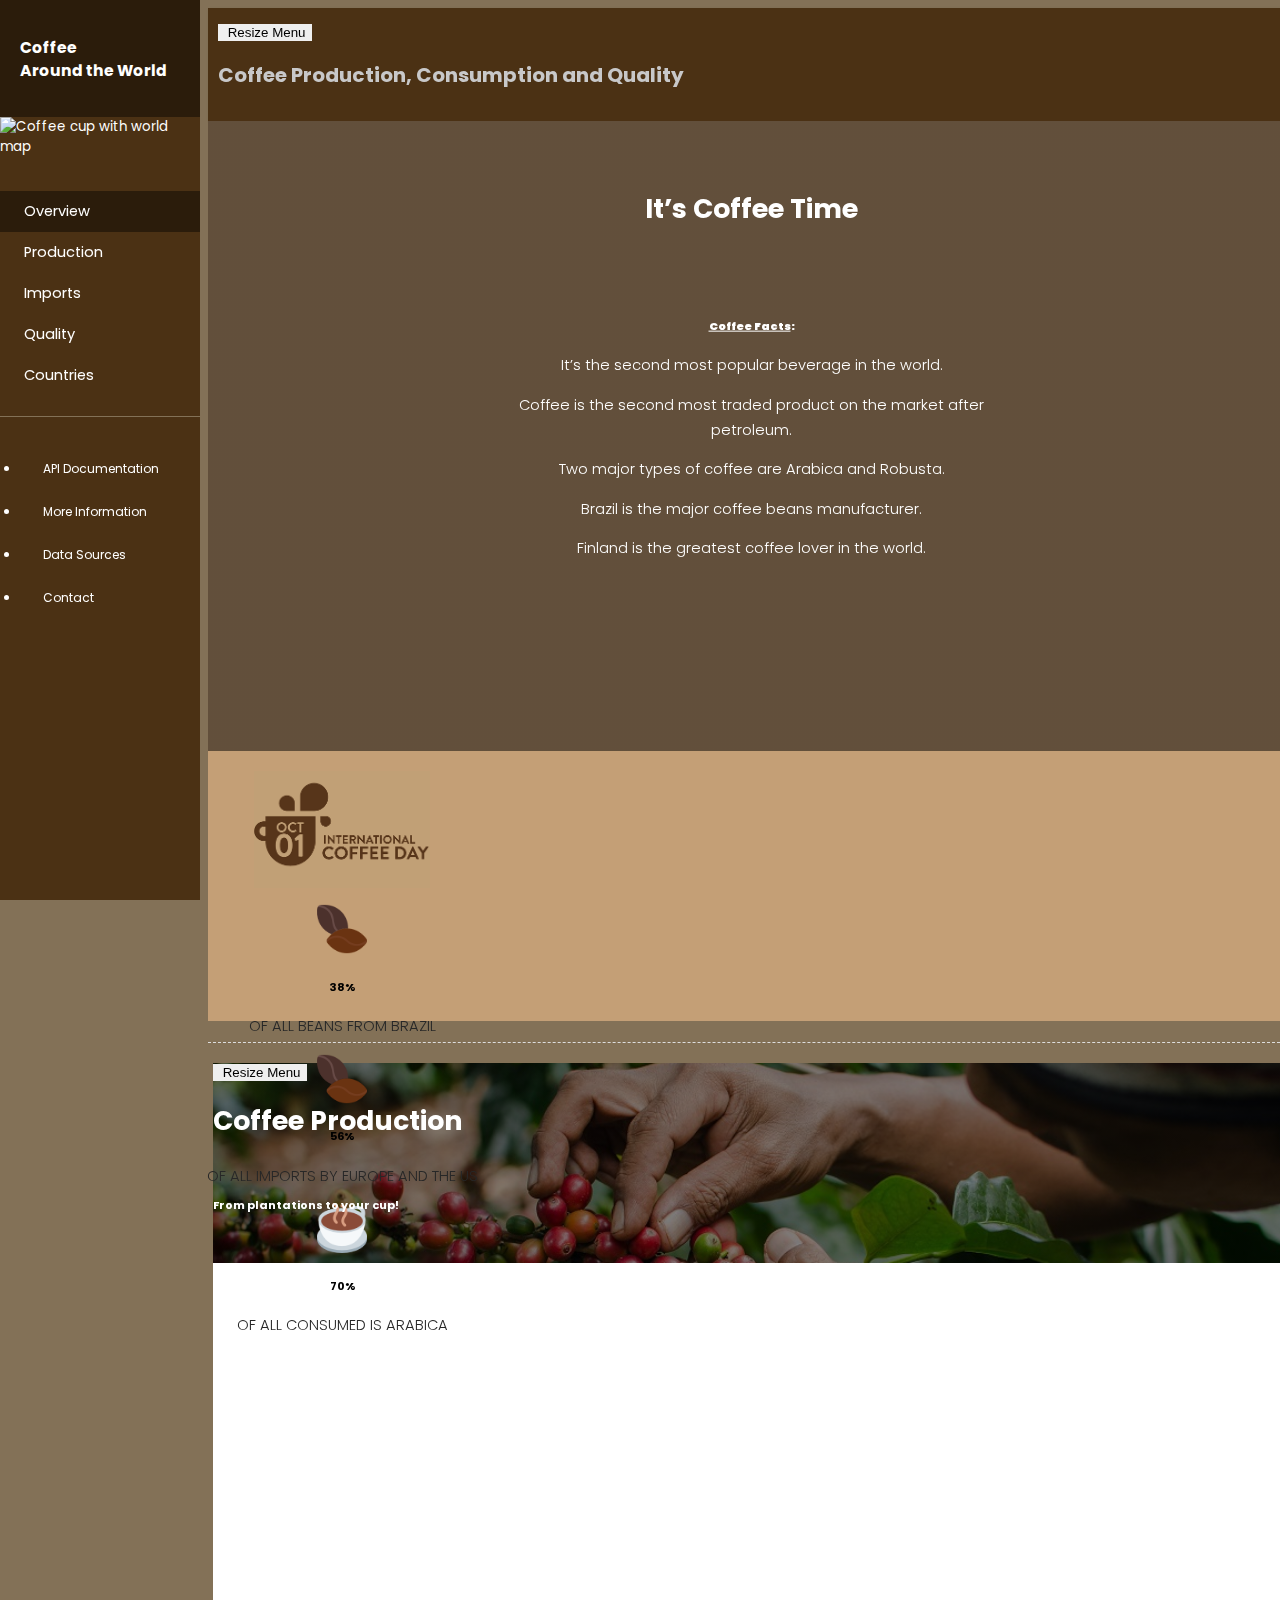
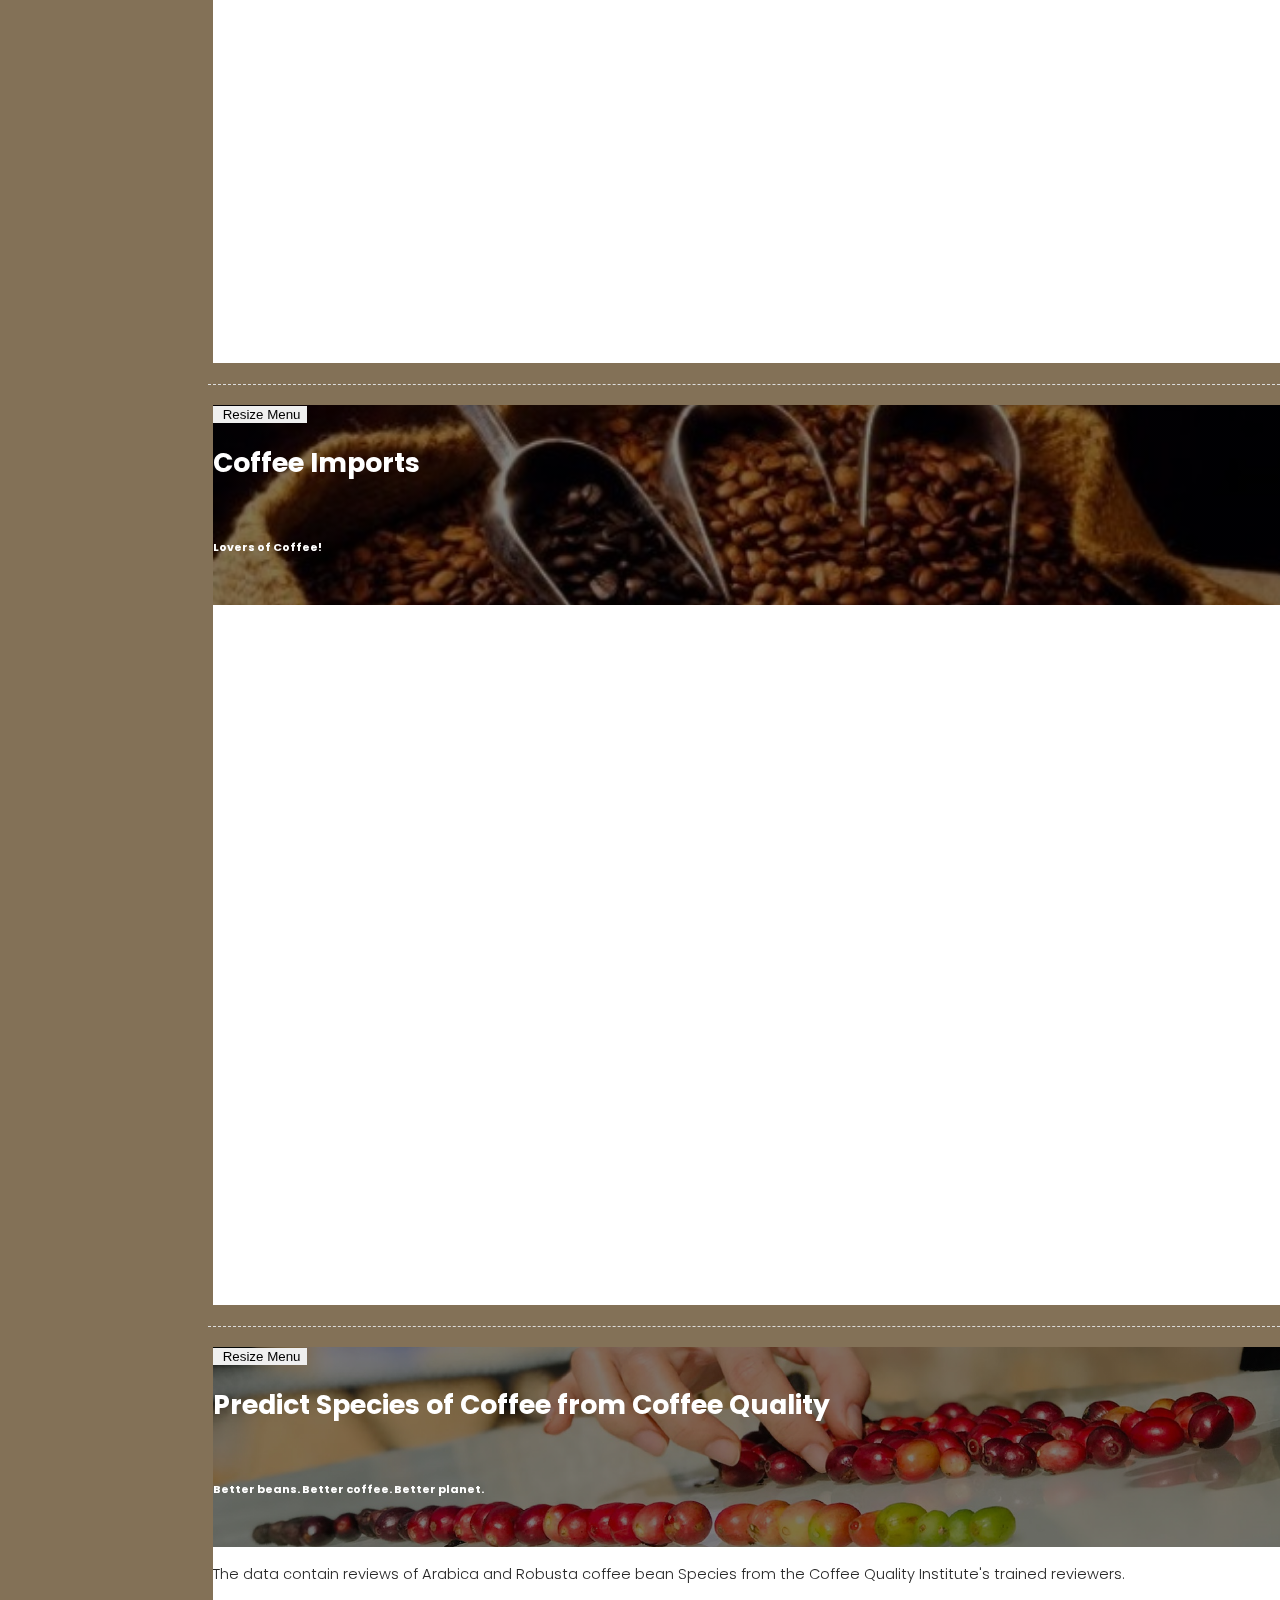
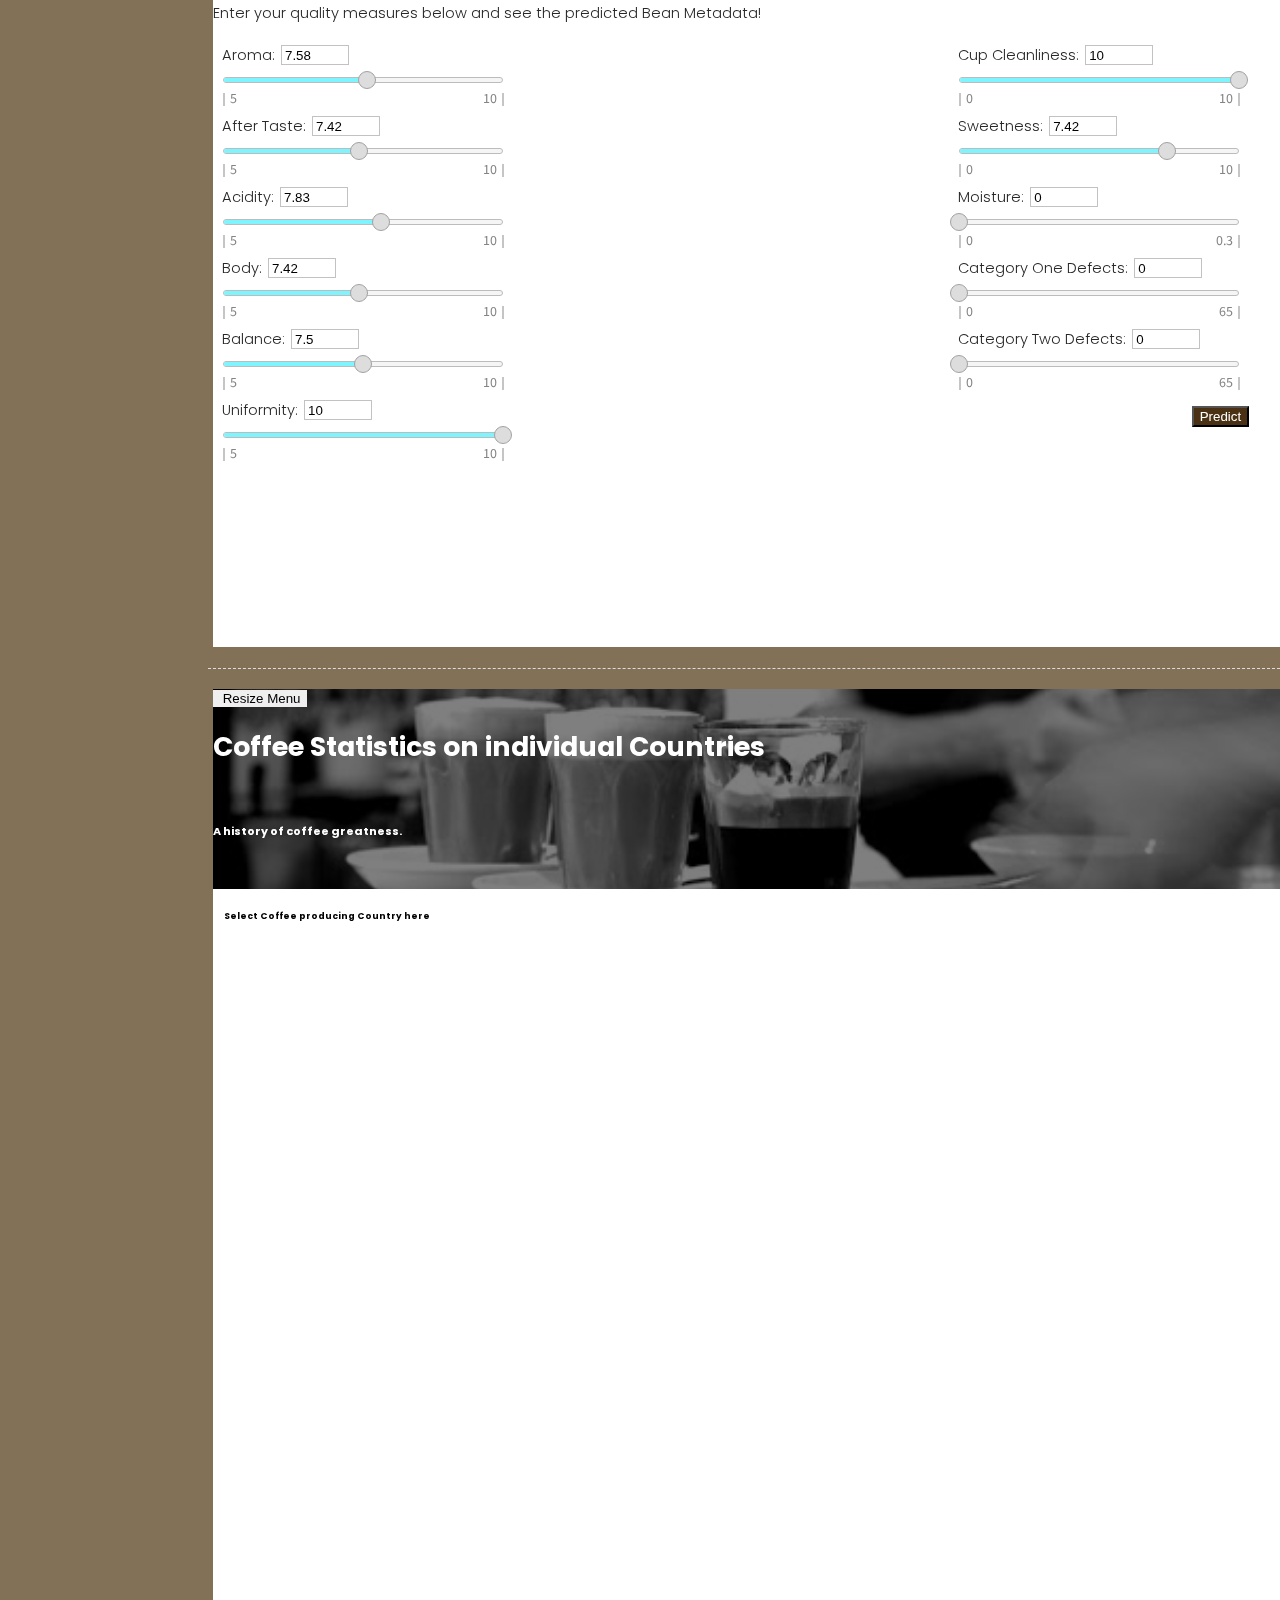
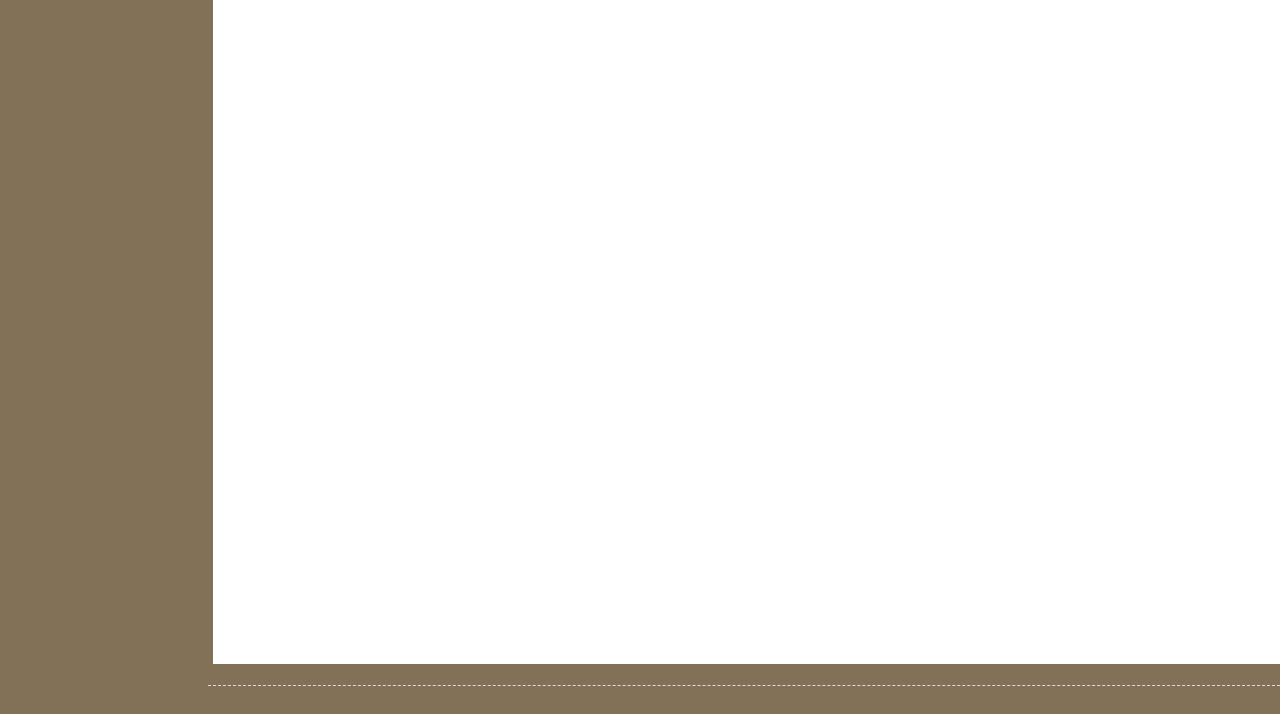
==== commit 5b4eb6b3: "more edits" ====
--- a/templates/index.html
+++ b/templates/index.html
@@ -278,19 +278,34 @@
                 <div class="row">
                     <div class="col-lg-12 text-center">
                         <p>The data contain reviews of Arabica and Robusta coffee bean Species from the Coffee Quality Institute's trained reviewers.</p>
-                            <h1>Predicted Species: <span id="predicted_species"></span></h1>
-                        <p>Enter your quality measures below and see the predicted Species!</p>
+                    </div>
+                    <div id="predictions" class="hide col-lg-12 text-center">
+                            <h1>Predictions</h1>
+                            <hr>
+                            <h5>Species: <span id="predicted_species"></span></h5>
+                            <p>(Prediction accuracy 99%)</p>
+                            <h5>Processing Method: <span id="predicted_method"></span></h5>
+                            <p>(Prediction accuracy 65%)</p>
+                            <h5>Region of Origin: <span id="predicted_region"></span></h5>
+                            <p>(Prediction accuracy 53%)</p>
+                            <!-- <h5>Country of Origin: <span id="predicted_country"></span></h5>
+                            <p>(Prediction accuracy 41%)</p> -->
+                            <!-- <h5>Mean Altitude of plantation: <span id="predicted_altitude"></span></h5>
+                            <p>(Prediction accuracy 41%)</p> -->
+                    </div>
+                    <div class="col-lg-12 text-center">
+                        <p>Enter your quality measures below and see the predicted Bean Metadata!</p>
                     </div>
                 </div>
                 <div class="row sliders">
                     <div class="col-md-6 col-sm-12">   
                         <div class="slider_content1">  
-                            <input type="text" class="slider1" name="value1" id="inputAroma" text="Aroma:" min=0 max=10 round=2 value=7.58>
-                            <input type="text" class="slider1" name="value2" id="inputAftertaste" text="After Taste:" min=0 max=10 round=2 value=7.42>
-                            <input type="text" class="slider1" name="value3" id="inputAcidity" text="Acidity:" min=0 max=10 round=2 value=7.83>
-                            <input type="text" class="slider1" name="value4" id="inputBody" text="Body:" min=0 max=10 round=2 value=7.42>
-                            <input type="text" class="slider1" name="value5" id="inputBalance" text="Balance:" min=0 max=10 round=2 value=7.5>
-                            <input type="text" class="slider1" name="value6" id="inputUniformity" text="Uniformity:" min=0 max=10 round=2 value=10>
+                            <input type="text" class="slider1" name="value1" id="inputAroma" text="Aroma:" min=5 max=10 round=2 value=7.58>
+                            <input type="text" class="slider1" name="value2" id="inputAftertaste" text="After Taste:" min=5 max=10 round=2 value=7.42>
+                            <input type="text" class="slider1" name="value3" id="inputAcidity" text="Acidity:" min=5 max=10 round=2 value=7.83>
+                            <input type="text" class="slider1" name="value4" id="inputBody" text="Body:" min=5 max=10 round=2 value=7.42>
+                            <input type="text" class="slider1" name="value5" id="inputBalance" text="Balance:" min=5 max=10 round=2 value=7.5>
+                            <input type="text" class="slider1" name="value6" id="inputUniformity" text="Uniformity:" min=5 max=10 round=2 value=10>
                         </div>
                     </div>
 
--- a/static/css/style.css
+++ b/static/css/style.css
@@ -255,7 +255,6 @@
     top: 40%;
     left: 50%;
     transform: translate(-50%, -50%);
-    /* color: white !important; */
   }
 
   #banner .hero-text h1 {
@@ -371,6 +370,28 @@
     color: #fff;
 }
 
+#predictions {
+    /* display: none; */
+    width: fit-content;
+    max-width: 90%;
+    margin: 5px 20px;
+    background-color: #837157;
+    color: #000;
+}
+
+#predictions span{
+    columns: #fff !important;
+}
+
+.view {
+    display: block;
+}
+
+.hide {
+    display: none;
+}
+
+
 /* ---------------------------------------------------
     COUNTRIES SECTION
 ----------------------------------------------------- */
@@ -411,16 +432,16 @@
     padding-left: 50px;
 }
 
-.photo {
+#photo {
     width: 200px;
-    height: auto;
+    height: 300px;
 }
 
 #cicily-bio a:hover{
     color: #4b3114;
 }
 
-.linkIcons {
+.linkIcon {
     width: 50px;
     height: 50px;
     margin-left: 20px;
@@ -538,4 +559,8 @@
     #cicily-bio{
         padding-left: 10px;
     }
+
+    #predictions {
+        margin: 0 5px;
+    }    
 }